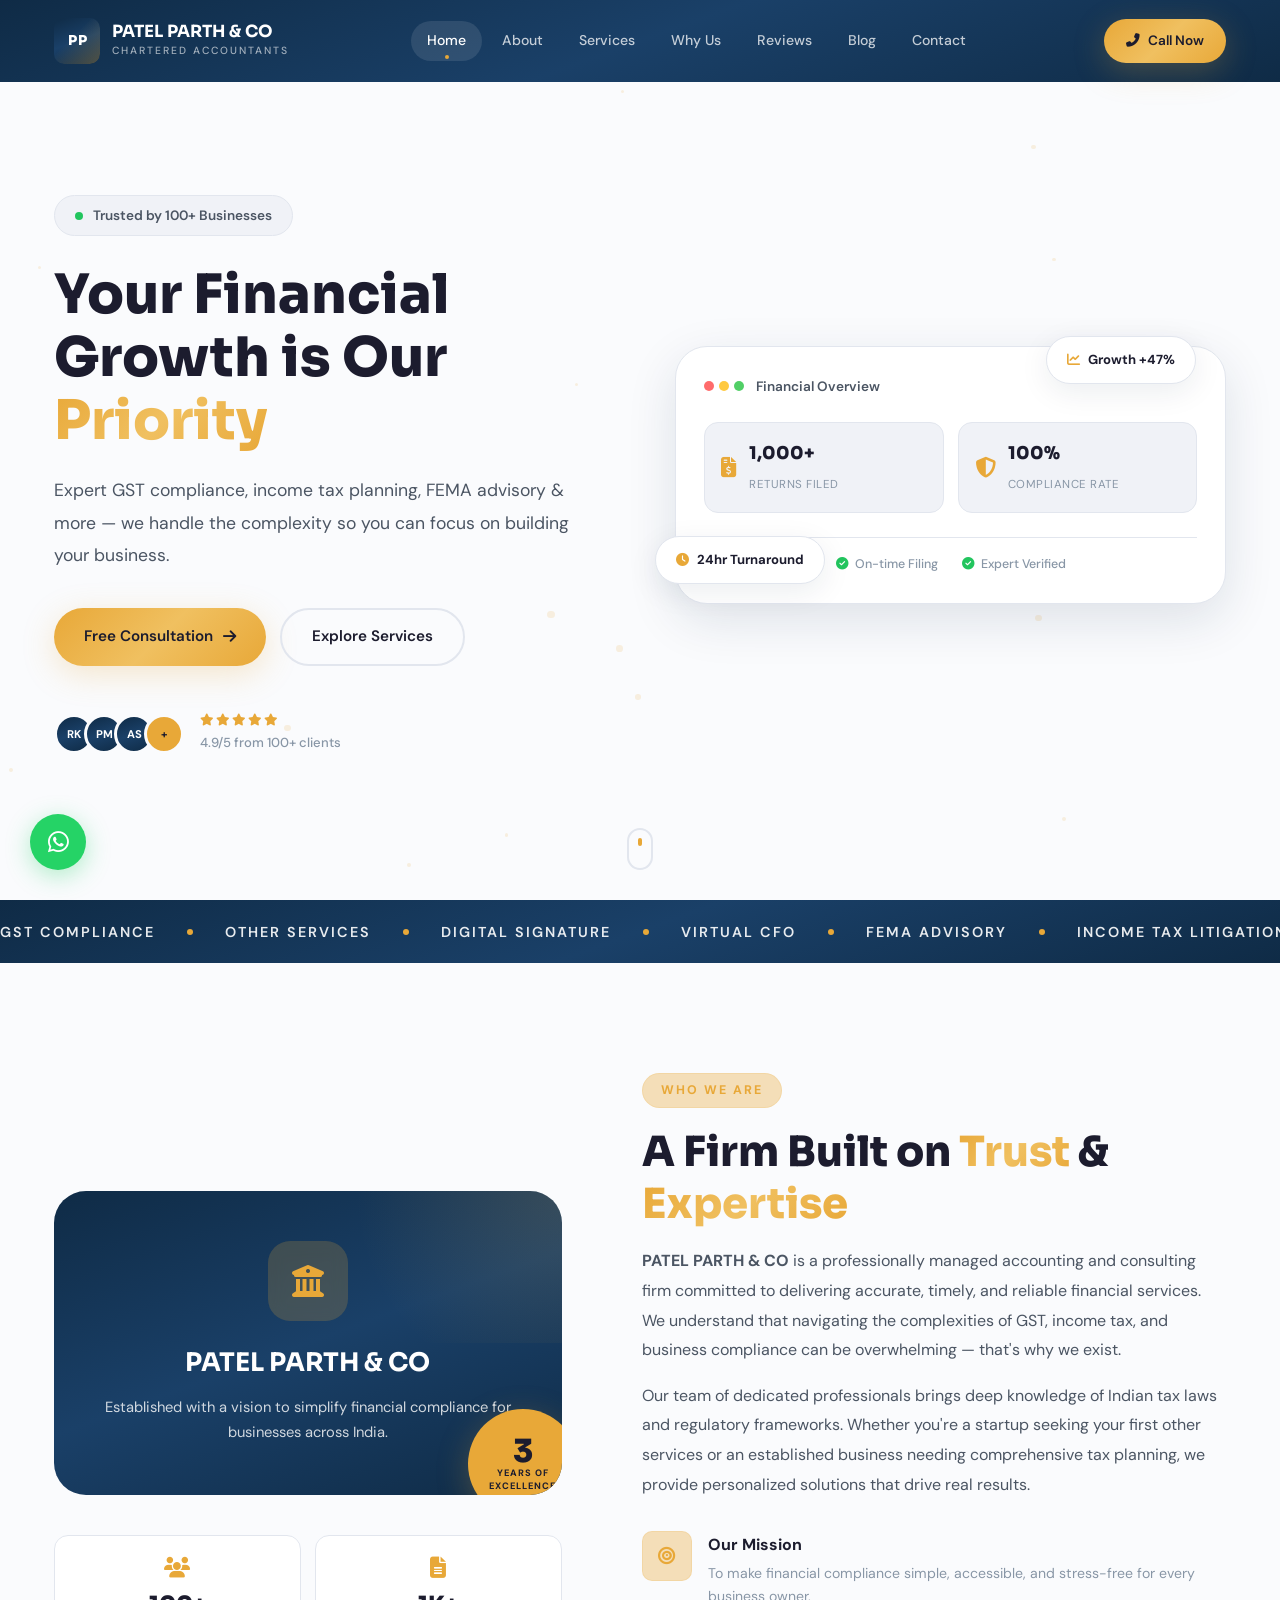
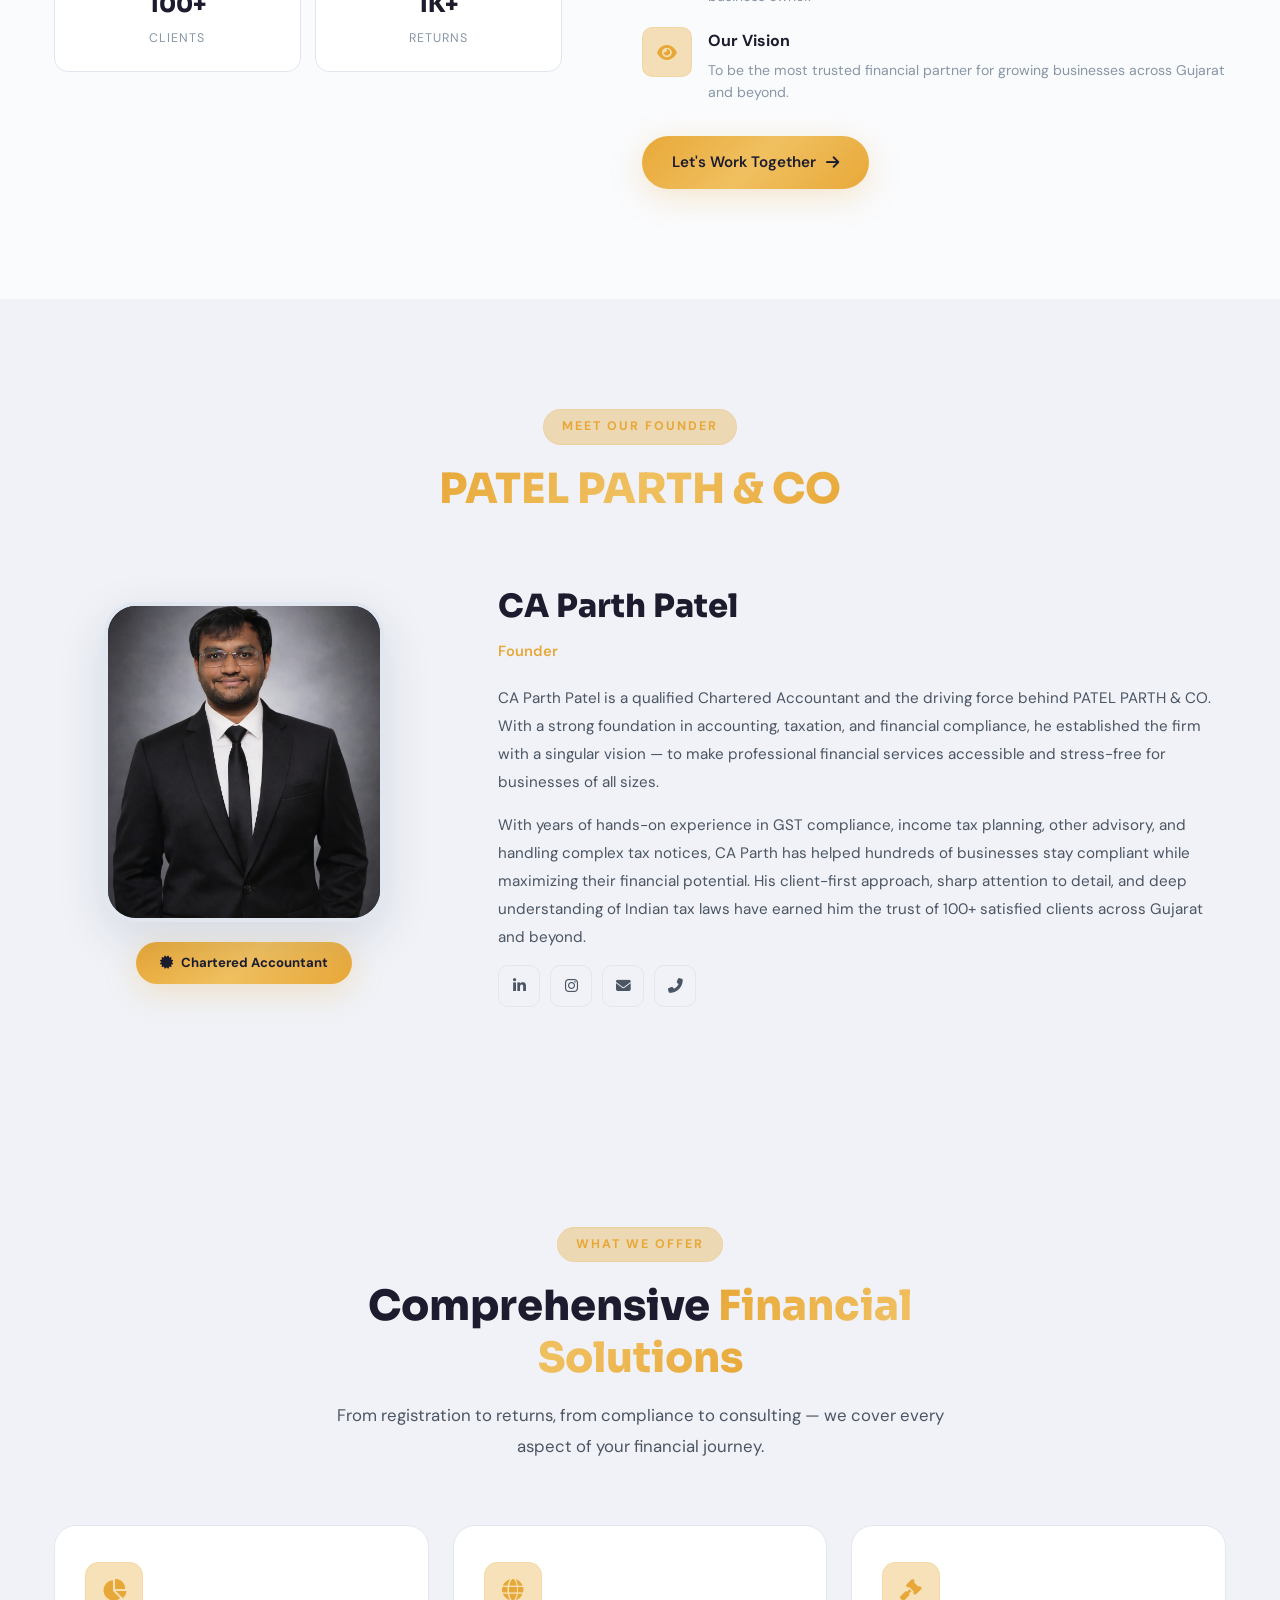
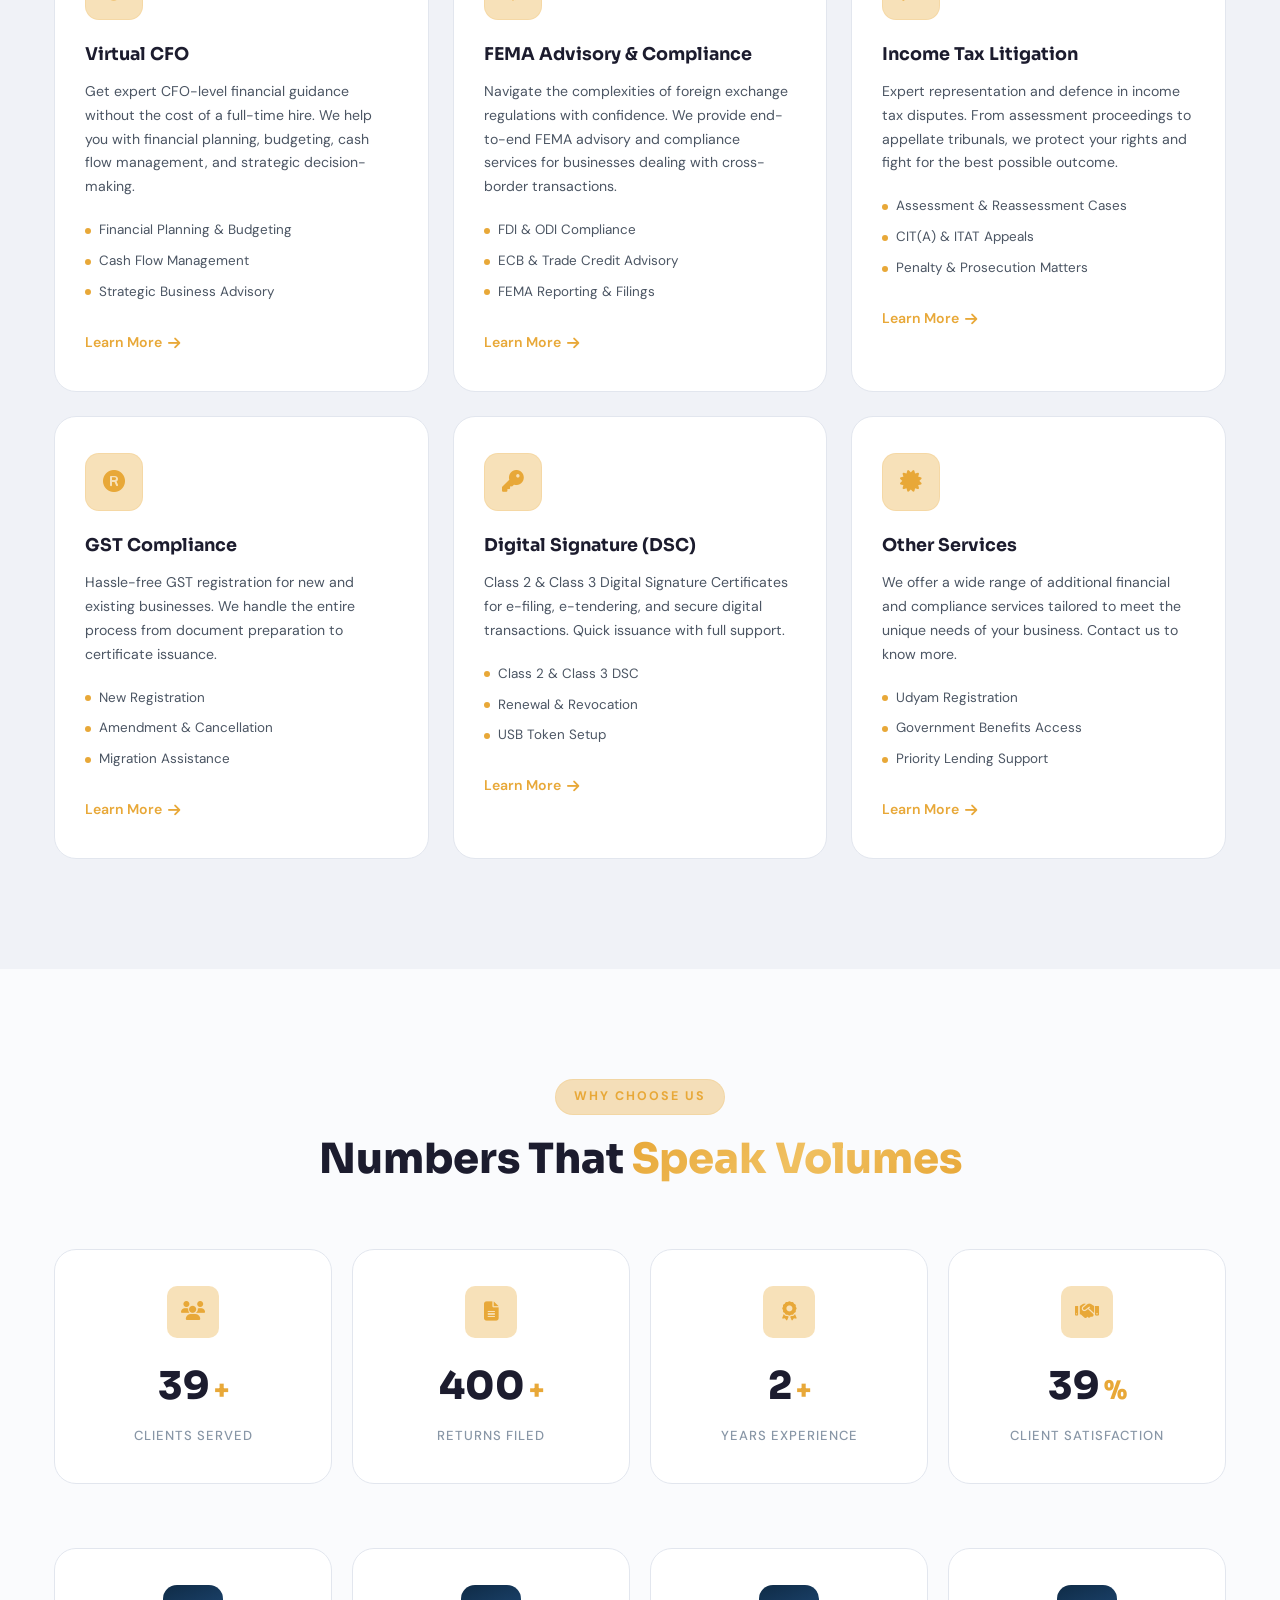
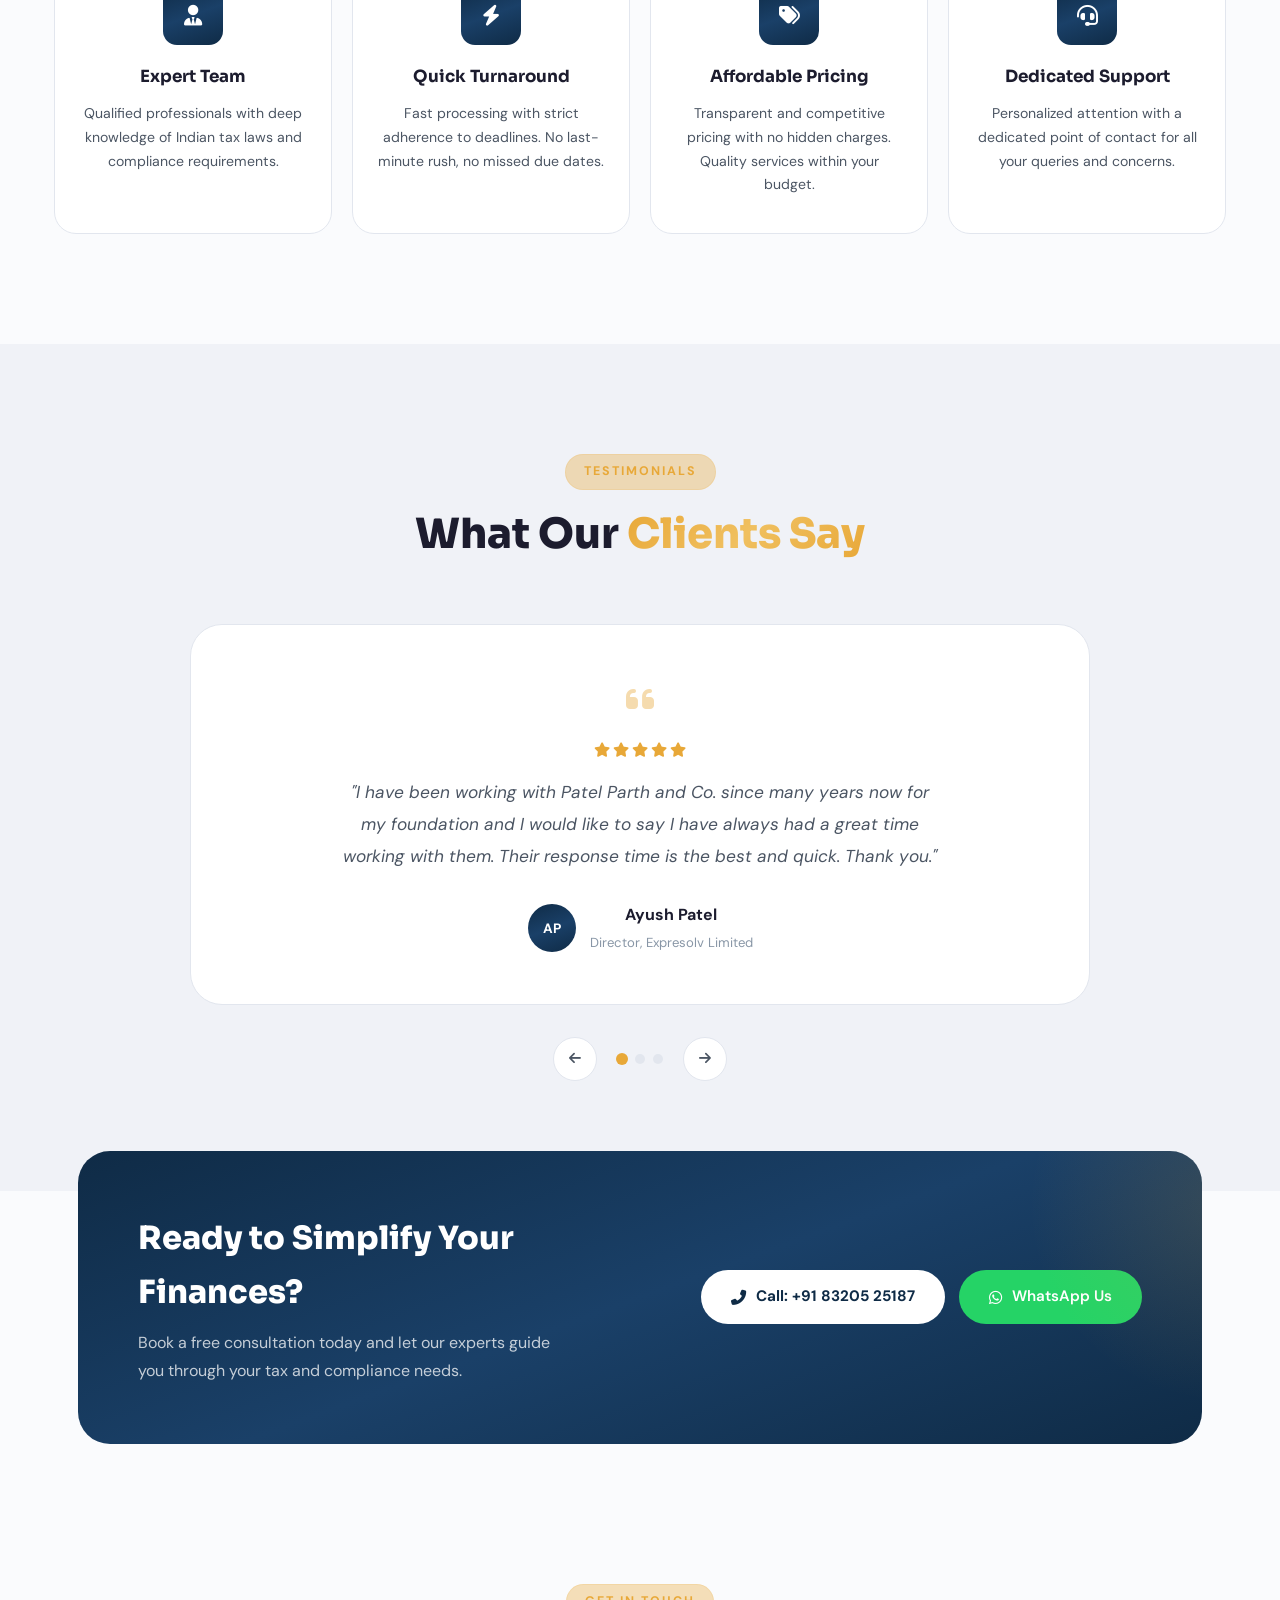
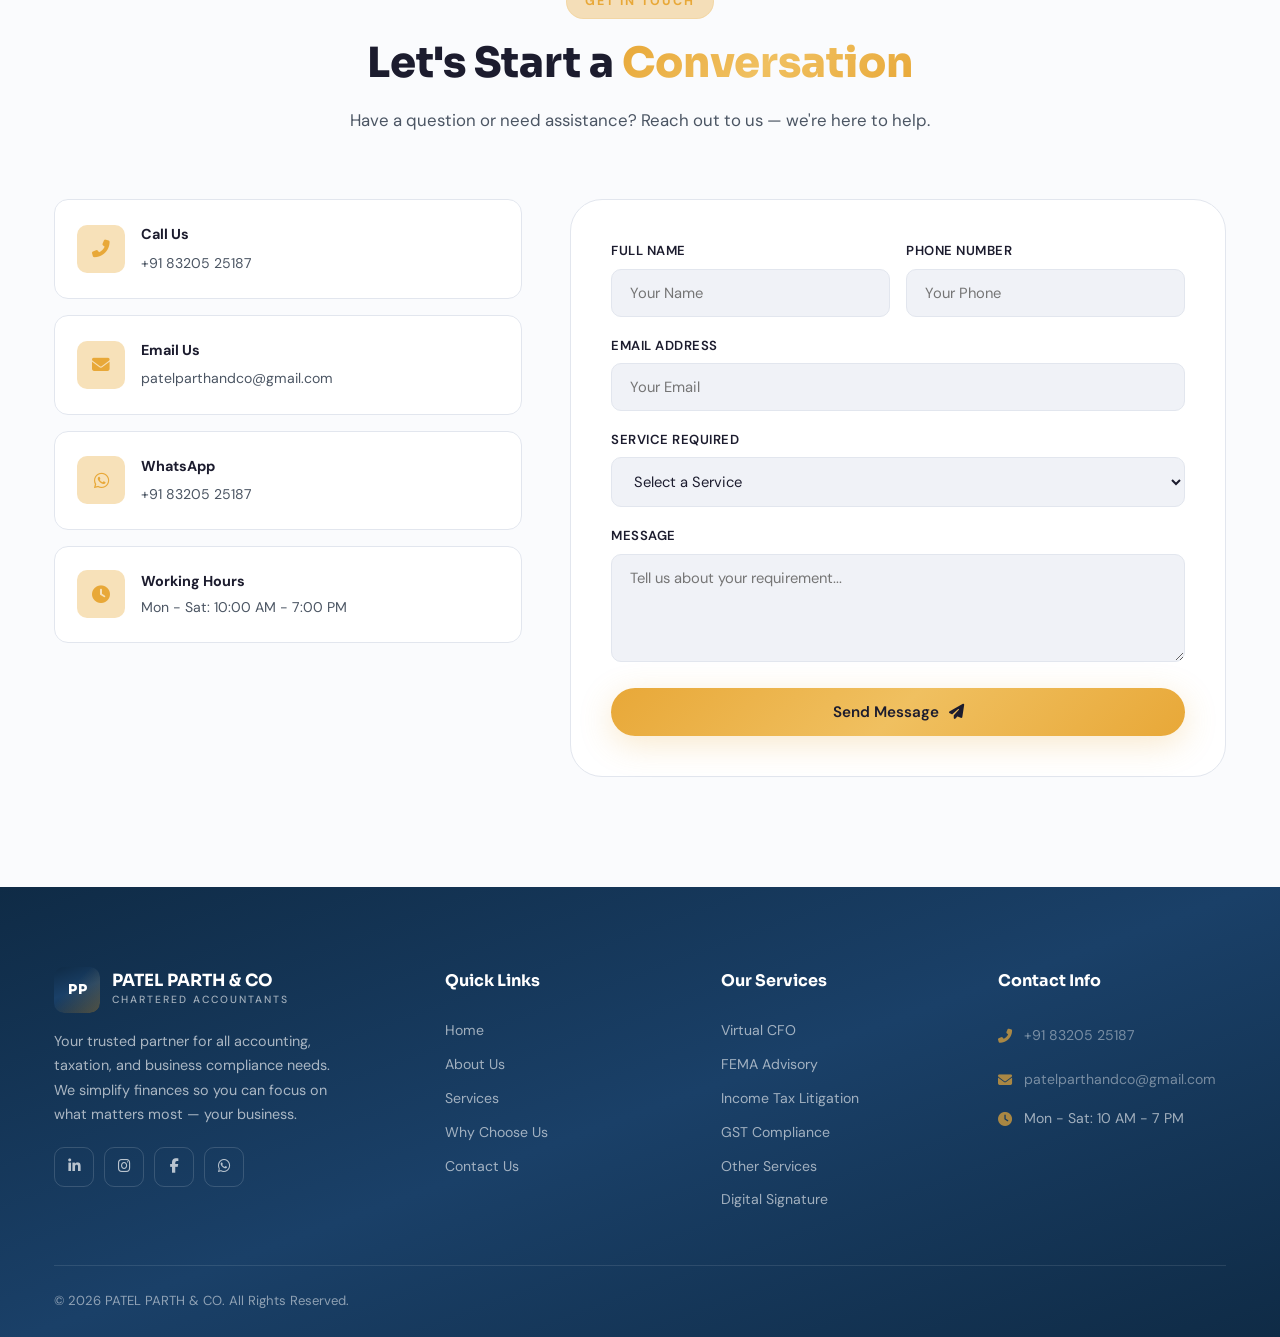
==== index.html @ e40cd335 "Swap service card order: DSC second, Other Services last Co-Authored-By: Claude Opus 4.6 <noreply@an" ====
<!DOCTYPE html>
<html lang="en">
<head>
    <meta charset="UTF-8">
    <meta name="viewport" content="width=device-width, initial-scale=1.0">
    <title>PATEL PARTH & CO | Chartered Accountants & Business Consultants</title>
    <meta name="description" content="PATEL PARTH & CO offers expert GST, Income Tax, MSME, and DSC services. Trusted accounting and consulting firm dedicated to your financial growth.">
    <link rel="preconnect" href="https://fonts.googleapis.com">
    <link rel="preconnect" href="https://fonts.gstatic.com" crossorigin>
    <link href="https://fonts.googleapis.com/css2?family=DM+Sans:wght@300;400;500;600;700&family=Sora:wght@600;700;800&display=swap" rel="stylesheet">
    <link rel="stylesheet" href="https://cdnjs.cloudflare.com/ajax/libs/font-awesome/6.5.1/css/all.min.css">
    <link rel="stylesheet" href="style.css">
</head>
<body>

    <!-- Preloader -->
    <div id="preloader">
        <div class="loader-ring">
            <div class="loader-inner"></div>
            <span class="loader-text">PP&Co</span>
        </div>
    </div>

    <!-- Cursor Glow (desktop only) -->
    <div class="cursor-glow" id="cursorGlow"></div>

    <!-- Navigation -->
    <header id="navbar">
        <div class="container nav-container">
            <a href="#" class="logo">
                <div class="logo-mark">
                    <span>P</span>
                    <span>P</span>
                </div>
                <div class="logo-text">
                    <span class="logo-name">PATEL PARTH & CO</span>
                    <span class="logo-sub">Chartered Accountants</span>
                </div>
            </a>
            <nav class="nav-menu" id="navMenu">
                <a href="#home" class="nav-link active">Home</a>
                <a href="#about" class="nav-link">About</a>
                <a href="#services" class="nav-link">Services</a>
                <a href="#why-us" class="nav-link">Why Us</a>
                <a href="#testimonials" class="nav-link">Reviews</a>
                <a href="blog.html" class="nav-link">Blog</a>
                <a href="#contact" class="nav-link">Contact</a>
            </nav>
            <div class="nav-actions">
                <a href="tel:+918320525187" class="nav-cta">
                    <i class="fas fa-phone-alt"></i>
                    <span>Call Now</span>
                </a>
                <button class="hamburger" id="hamburger" aria-label="Toggle menu">
                    <span></span><span></span><span></span>
                </button>
            </div>
        </div>
    </header>

    <!-- Hero Section -->
    <section id="home" class="hero">
        <div class="hero-particles" id="heroParticles"></div>
        <div class="container hero-grid">
            <div class="hero-left">
                <div class="hero-pill" data-animate="fade-up">
                    <span class="pill-dot"></span>
                    Trusted by 100+ Businesses
                </div>
                <h1 data-animate="fade-up" data-delay="100">
                    Your Financial Growth is Our <span class="gradient-text">Priority</span>
                </h1>
                <p class="hero-sub" data-animate="fade-up" data-delay="200">
                    Expert GST compliance, income tax planning, FEMA advisory & more — we handle the complexity so you can focus on building your business.
                </p>
                <div class="hero-btns" data-animate="fade-up" data-delay="300">
                    <a href="#contact" class="btn btn-glow">
                        Free Consultation
                        <i class="fas fa-arrow-right"></i>
                    </a>
                    <a href="#services" class="btn btn-ghost">
                        Explore Services
                    </a>
                </div>
                <div class="hero-trust" data-animate="fade-up" data-delay="400">
                    <div class="trust-avatars">
                        <div class="trust-avatar">RK</div>
                        <div class="trust-avatar">PM</div>
                        <div class="trust-avatar">AS</div>
                        <div class="trust-avatar">+</div>
                    </div>
                    <div class="trust-text">
                        <div class="trust-stars">
                            <i class="fas fa-star"></i><i class="fas fa-star"></i><i class="fas fa-star"></i><i class="fas fa-star"></i><i class="fas fa-star"></i>
                        </div>
                        <span>4.9/5 from 100+ clients</span>
                    </div>
                </div>
            </div>
            <div class="hero-right" data-animate="fade-left" data-delay="200">
                <div class="hero-dashboard">
                    <div class="dash-header">
                        <div class="dash-dots"><span></span><span></span><span></span></div>
                        <span>Financial Overview</span>
                    </div>
                    <div class="dash-stats">
                        <div class="dash-stat">
                            <i class="fas fa-file-invoice-dollar"></i>
                            <div>
                                <span class="dash-stat-num">1,000+</span>
                                <span class="dash-stat-label">Returns Filed</span>
                            </div>
                        </div>
                        <div class="dash-stat">
                            <i class="fas fa-shield-halved"></i>
                            <div>
                                <span class="dash-stat-num">100%</span>
                                <span class="dash-stat-label">Compliance Rate</span>
                            </div>
                        </div>
                    </div>
                    <div class="dash-footer">
                        <span><i class="fas fa-check-circle"></i> On-time Filing</span>
                        <span><i class="fas fa-check-circle"></i> Expert Verified</span>
                    </div>
                </div>
                <!-- Floating badges -->
                <div class="hero-float float-1">
                    <i class="fas fa-chart-line"></i> Growth +47%
                </div>
                <div class="hero-float float-2">
                    <i class="fas fa-clock"></i> 24hr Turnaround
                </div>
            </div>
        </div>
        <div class="scroll-indicator">
            <div class="scroll-mouse">
                <div class="scroll-dot"></div>
            </div>
        </div>
    </section>

    <!-- Marquee Section -->
    <div class="marquee-section">
        <div class="marquee-track">
            <div class="marquee-content">
                <span>GST Compliance</span>
                <span class="marquee-dot"></span>
                <span>Other Services</span>
                <span class="marquee-dot"></span>
                <span>Digital Signature</span>
                <span class="marquee-dot"></span>
                <span>Virtual CFO</span>
                <span class="marquee-dot"></span>
                <span>FEMA Advisory</span>
                <span class="marquee-dot"></span>
                <span>Income Tax Litigation</span>
                <span class="marquee-dot"></span>
                <span>GST Compliance</span>
                <span class="marquee-dot"></span>
                <span>Other Services</span>
                <span class="marquee-dot"></span>
                <span>Digital Signature</span>
                <span class="marquee-dot"></span>
                <span>Virtual CFO</span>
                <span class="marquee-dot"></span>
                <span>FEMA Advisory</span>
                <span class="marquee-dot"></span>
                <span>Income Tax Litigation</span>
                <span class="marquee-dot"></span>
            </div>
        </div>
    </div>

    <!-- About Section -->
    <section id="about" class="about section">
        <div class="container">
            <div class="about-layout">
                <div class="about-left" data-animate="fade-right">
                    <div class="about-image-block">
                        <div class="about-icon-box">
                            <i class="fas fa-building-columns"></i>
                        </div>
                        <h3>PATEL PARTH & CO</h3>
                        <p>Established with a vision to simplify financial compliance for businesses across India.</p>
                        <div class="about-year-badge">
                            <span class="year-num" data-count="5">0</span>
                            <span class="year-label">Years of<br>Excellence</span>
                        </div>
                    </div>
                    <div class="about-mini-cards">
                        <div class="mini-card">
                            <i class="fas fa-users"></i>
                            <strong>100+</strong>
                            <span>Clients</span>
                        </div>
                        <div class="mini-card">
                            <i class="fas fa-file-alt"></i>
                            <strong>1K+</strong>
                            <span>Returns</span>
                        </div>
                    </div>
                </div>
                <div class="about-right" data-animate="fade-left">
                    <div class="tag-label">Who We Are</div>
                    <h2 class="sec-heading">A Firm Built on <span class="gradient-text">Trust</span> & <span class="gradient-text">Expertise</span></h2>
                    <p class="about-text">
                        <strong>PATEL PARTH & CO</strong> is a professionally managed accounting and consulting firm committed to delivering accurate, timely, and reliable financial services. We understand that navigating the complexities of GST, income tax, and business compliance can be overwhelming — that's why we exist.
                    </p>
                    <p class="about-text">
                        Our team of dedicated professionals brings deep knowledge of Indian tax laws and regulatory frameworks. Whether you're a startup seeking your first other services or an established business needing comprehensive tax planning, we provide personalized solutions that drive real results.
                    </p>
                    <div class="about-values">
                        <div class="value-item">
                            <div class="value-icon"><i class="fas fa-bullseye"></i></div>
                            <div>
                                <strong>Our Mission</strong>
                                <p>To make financial compliance simple, accessible, and stress-free for every business owner.</p>
                            </div>
                        </div>
                        <div class="value-item">
                            <div class="value-icon"><i class="fas fa-eye"></i></div>
                            <div>
                                <strong>Our Vision</strong>
                                <p>To be the most trusted financial partner for growing businesses across Gujarat and beyond.</p>
                            </div>
                        </div>
                    </div>
                    <a href="#contact" class="btn btn-glow">
                        Let's Work Together <i class="fas fa-arrow-right"></i>
                    </a>
                </div>
            </div>
        </div>
    </section>

    <!-- Founder Section -->
    <section id="founder" class="founder section">
        <div class="container">
            <div class="section-intro" data-animate="fade-up">
                <div class="tag-label">Meet Our Founder</div>
                <h2 class="sec-heading"><span class="gradient-text">PATEL PARTH & CO</span></h2>
            </div>
            <div class="founder-layout">
                <div class="founder-photo-wrap" data-animate="fade-right">
                    <div class="founder-photo">
                        <img src="founder.jpg" alt="CA Parth Patel">
                    </div>
                    <div class="founder-badge">
                        <i class="fas fa-certificate"></i> Chartered Accountant
                    </div>
                </div>
                <div class="founder-info" data-animate="fade-left">
                    <h3>CA Parth Patel</h3>
                    <span class="founder-role">Founder</span>
                    <p>CA Parth Patel is a qualified Chartered Accountant and the driving force behind PATEL PARTH & CO. With a strong foundation in accounting, taxation, and financial compliance, he established the firm with a singular vision — to make professional financial services accessible and stress-free for businesses of all sizes.</p>
                    <p>With years of hands-on experience in GST compliance, income tax planning, other advisory, and handling complex tax notices, CA Parth has helped hundreds of businesses stay compliant while maximizing their financial potential. His client-first approach, sharp attention to detail, and deep understanding of Indian tax laws have earned him the trust of 100+ satisfied clients across Gujarat and beyond.</p>
                    <div class="founder-socials">
                        <a href="https://www.linkedin.com/in/parth-patel-716681166" target="_blank" aria-label="LinkedIn"><i class="fab fa-linkedin-in"></i></a>
                        <a href="#" aria-label="Instagram"><i class="fab fa-instagram"></i></a>
                        <a href="mailto:patelparthandco@gmail.com" aria-label="Email"><i class="fas fa-envelope"></i></a>
                        <a href="tel:+918320525187" aria-label="Phone"><i class="fas fa-phone-alt"></i></a>
                    </div>
                </div>
            </div>
        </div>
    </section>

    <!-- Services Section -->
    <section id="services" class="services section">
        <div class="container">
            <div class="section-intro" data-animate="fade-up">
                <div class="tag-label">What We Offer</div>
                <h2 class="sec-heading">Comprehensive <span class="gradient-text">Financial Solutions</span></h2>
                <p class="section-sub">From registration to returns, from compliance to consulting — we cover every aspect of your financial journey.</p>
            </div>
            <div class="services-grid">
                <div class="service-card" data-animate="fade-up" data-delay="0">
                    <div class="service-icon-wrap">
                        <i class="fas fa-chart-pie"></i>
                    </div>
                    <h3>Virtual CFO</h3>
                    <p>Get expert CFO-level financial guidance without the cost of a full-time hire. We help you with financial planning, budgeting, cash flow management, and strategic decision-making.</p>
                    <ul class="service-list">
                        <li>Financial Planning & Budgeting</li>
                        <li>Cash Flow Management</li>
                        <li>Strategic Business Advisory</li>
                    </ul>
                    <a href="virtual-cfo.html" class="service-cta">Learn More <i class="fas fa-arrow-right"></i></a>
                </div>
                <div class="service-card" data-animate="fade-up" data-delay="100">
                    <div class="service-icon-wrap">
                        <i class="fas fa-globe"></i>
                    </div>
                    <h3>FEMA Advisory & Compliance</h3>
                    <p>Navigate the complexities of foreign exchange regulations with confidence. We provide end-to-end FEMA advisory and compliance services for businesses dealing with cross-border transactions.</p>
                    <ul class="service-list">
                        <li>FDI & ODI Compliance</li>
                        <li>ECB & Trade Credit Advisory</li>
                        <li>FEMA Reporting & Filings</li>
                    </ul>
                    <a href="fema-advisory.html" class="service-cta">Learn More <i class="fas fa-arrow-right"></i></a>
                </div>
                <div class="service-card" data-animate="fade-up" data-delay="200">
                    <div class="service-icon-wrap">
                        <i class="fas fa-gavel"></i>
                    </div>
                    <h3>Income Tax Litigation</h3>
                    <p>Expert representation and defence in income tax disputes. From assessment proceedings to appellate tribunals, we protect your rights and fight for the best possible outcome.</p>
                    <ul class="service-list">
                        <li>Assessment & Reassessment Cases</li>
                        <li>CIT(A) & ITAT Appeals</li>
                        <li>Penalty & Prosecution Matters</li>
                    </ul>
                    <a href="income-tax-litigation.html" class="service-cta">Learn More <i class="fas fa-arrow-right"></i></a>
                </div>
                <div class="service-card" data-animate="fade-up" data-delay="0">
                    <div class="service-icon-wrap">
                        <i class="fas fa-registered"></i>
                    </div>
                    <h3>GST Compliance</h3>
                    <p>Hassle-free GST registration for new and existing businesses. We handle the entire process from document preparation to certificate issuance.</p>
                    <ul class="service-list">
                        <li>New Registration</li>
                        <li>Amendment & Cancellation</li>
                        <li>Migration Assistance</li>
                    </ul>
                    <a href="gst-registration.html" class="service-cta">Learn More <i class="fas fa-arrow-right"></i></a>
                </div>
                <div class="service-card" data-animate="fade-up" data-delay="100">
                    <div class="service-icon-wrap">
                        <i class="fas fa-key"></i>
                    </div>
                    <h3>Digital Signature (DSC)</h3>
                    <p>Class 2 & Class 3 Digital Signature Certificates for e-filing, e-tendering, and secure digital transactions. Quick issuance with full support.</p>
                    <ul class="service-list">
                        <li>Class 2 & Class 3 DSC</li>
                        <li>Renewal & Revocation</li>
                        <li>USB Token Setup</li>
                    </ul>
                    <a href="digital-signature.html" class="service-cta">Learn More <i class="fas fa-arrow-right"></i></a>
                </div>
                <div class="service-card" data-animate="fade-up" data-delay="200">
                    <div class="service-icon-wrap">
                        <i class="fas fa-certificate"></i>
                    </div>
                    <h3>Other Services</h3>
                    <p>We offer a wide range of additional financial and compliance services tailored to meet the unique needs of your business. Contact us to know more.</p>
                    <ul class="service-list">
                        <li>Udyam Registration</li>
                        <li>Government Benefits Access</li>
                        <li>Priority Lending Support</li>
                    </ul>
                    <a href="msme-certificate.html" class="service-cta">Learn More <i class="fas fa-arrow-right"></i></a>
                </div>
            </div>
        </div>
    </section>

    <!-- Stats / Why Us -->
    <section id="why-us" class="why-us section">
        <div class="container">
            <div class="section-intro" data-animate="fade-up">
                <div class="tag-label">Why Choose Us</div>
                <h2 class="sec-heading">Numbers That <span class="gradient-text">Speak Volumes</span></h2>
            </div>
            <div class="stats-row" data-animate="fade-up">
                <div class="stat-card">
                    <div class="stat-icon"><i class="fas fa-users"></i></div>
                    <div class="stat-num" data-count="100">0</div>
                    <div class="stat-suffix">+</div>
                    <div class="stat-label">Clients Served</div>
                </div>
                <div class="stat-card">
                    <div class="stat-icon"><i class="fas fa-file-alt"></i></div>
                    <div class="stat-num" data-count="1000">0</div>
                    <div class="stat-suffix">+</div>
                    <div class="stat-label">Returns Filed</div>
                </div>
                <div class="stat-card">
                    <div class="stat-icon"><i class="fas fa-award"></i></div>
                    <div class="stat-num" data-count="5">0</div>
                    <div class="stat-suffix">+</div>
                    <div class="stat-label">Years Experience</div>
                </div>
                <div class="stat-card">
                    <div class="stat-icon"><i class="fas fa-handshake"></i></div>
                    <div class="stat-num" data-count="99">0</div>
                    <div class="stat-suffix">%</div>
                    <div class="stat-label">Client Satisfaction</div>
                </div>
            </div>
            <div class="features-row">
                <div class="feature-card" data-animate="fade-up" data-delay="0">
                    <div class="feature-icon-wrap"><i class="fas fa-user-tie"></i></div>
                    <h3>Expert Team</h3>
                    <p>Qualified professionals with deep knowledge of Indian tax laws and compliance requirements.</p>
                </div>
                <div class="feature-card" data-animate="fade-up" data-delay="100">
                    <div class="feature-icon-wrap"><i class="fas fa-bolt"></i></div>
                    <h3>Quick Turnaround</h3>
                    <p>Fast processing with strict adherence to deadlines. No last-minute rush, no missed due dates.</p>
                </div>
                <div class="feature-card" data-animate="fade-up" data-delay="200">
                    <div class="feature-icon-wrap"><i class="fas fa-tags"></i></div>
                    <h3>Affordable Pricing</h3>
                    <p>Transparent and competitive pricing with no hidden charges. Quality services within your budget.</p>
                </div>
                <div class="feature-card" data-animate="fade-up" data-delay="300">
                    <div class="feature-icon-wrap"><i class="fas fa-headset"></i></div>
                    <h3>Dedicated Support</h3>
                    <p>Personalized attention with a dedicated point of contact for all your queries and concerns.</p>
                </div>
            </div>
        </div>
    </section>

    <!-- Testimonials -->
    <section id="testimonials" class="testimonials section">
        <div class="container">
            <div class="section-intro" data-animate="fade-up">
                <div class="tag-label">Testimonials</div>
                <h2 class="sec-heading">What Our <span class="gradient-text">Clients Say</span></h2>
            </div>
            <div class="testimonial-slider" data-animate="fade-up">
                <div class="testimonial-track" id="testimonialTrack">
                    <div class="testimonial-card">
                        <div class="testi-quote"><i class="fas fa-quote-left"></i></div>
                        <div class="testi-stars">
                            <i class="fas fa-star"></i><i class="fas fa-star"></i><i class="fas fa-star"></i><i class="fas fa-star"></i><i class="fas fa-star"></i>
                        </div>
                        <p>"I have been working with Patel Parth and Co. since many years now for my foundation and I would like to say I have always had a great time working with them. Their response time is the best and quick. Thank you."</p>
                        <div class="testi-author">
                            <div class="testi-avatar">AP</div>
                            <div>
                                <strong>Ayush Patel</strong>
                                <span>Director, Expresolv Limited</span>
                            </div>
                        </div>
                    </div>
                    <div class="testimonial-card">
                        <div class="testi-quote"><i class="fas fa-quote-left"></i></div>
                        <div class="testi-stars">
                            <i class="fas fa-star"></i><i class="fas fa-star"></i><i class="fas fa-star"></i><i class="fas fa-star"></i><i class="fas fa-star"></i>
                        </div>
                        <p>"CA Parth handled our income tax filing and GST compliance seamlessly. His attention to detail and deep knowledge saved us from a major penalty. Truly a reliable CA firm for any business."</p>
                        <div class="testi-author">
                            <div class="testi-avatar">RS</div>
                            <div>
                                <strong>Rahul Shah</strong>
                                <span>Managing Director, Shah Enterprises</span>
                            </div>
                        </div>
                    </div>
                    <div class="testimonial-card">
                        <div class="testi-quote"><i class="fas fa-quote-left"></i></div>
                        <div class="testi-stars">
                            <i class="fas fa-star"></i><i class="fas fa-star"></i><i class="fas fa-star"></i><i class="fas fa-star"></i><i class="fas fa-star"></i>
                        </div>
                        <p>"We approached PATEL PARTH & CO for FEMA compliance and RBI reporting. Their expertise in cross-border transactions is exceptional. Professional, prompt, and highly knowledgeable team."</p>
                        <div class="testi-author">
                            <div class="testi-avatar">NM</div>
                            <div>
                                <strong>Neha Modi</strong>
                                <span>CFO, TechVenture Solutions</span>
                            </div>
                        </div>
                    </div>
                </div>
                <div class="slider-controls">
                    <button class="slider-btn" id="prevBtn" aria-label="Previous"><i class="fas fa-arrow-left"></i></button>
                    <div class="slider-dots" id="sliderDots"></div>
                    <button class="slider-btn" id="nextBtn" aria-label="Next"><i class="fas fa-arrow-right"></i></button>
                </div>
            </div>
        </div>
    </section>

    <!-- CTA Banner -->
    <section class="cta-banner">
        <div class="container">
            <div class="cta-box" data-animate="fade-up">
                <div class="cta-content">
                    <h2>Ready to Simplify Your Finances?</h2>
                    <p>Book a free consultation today and let our experts guide you through your tax and compliance needs.</p>
                </div>
                <div class="cta-buttons">
                    <a href="tel:+918320525187" class="btn btn-white">
                        <i class="fas fa-phone-alt"></i> Call: +91 83205 25187
                    </a>
                    <a href="https://wa.me/918320525187" target="_blank" class="btn btn-wa">
                        <i class="fab fa-whatsapp"></i> WhatsApp Us
                    </a>
                </div>
            </div>
        </div>
    </section>

    <!-- Contact Section -->
    <section id="contact" class="contact section">
        <div class="container">
            <div class="section-intro" data-animate="fade-up">
                <div class="tag-label">Get In Touch</div>
                <h2 class="sec-heading">Let's Start a <span class="gradient-text">Conversation</span></h2>
                <p class="section-sub">Have a question or need assistance? Reach out to us — we're here to help.</p>
            </div>
            <div class="contact-layout">
                <div class="contact-info" data-animate="fade-right">
                    <div class="info-card">
                        <div class="info-icon"><i class="fas fa-phone-alt"></i></div>
                        <div>
                            <h4>Call Us</h4>
                            <a href="tel:+918320525187">+91 83205 25187</a>
                        </div>
                    </div>
                    <div class="info-card">
                        <div class="info-icon"><i class="fas fa-envelope"></i></div>
                        <div>
                            <h4>Email Us</h4>
                            <a href="mailto:patelparthandco@gmail.com">patelparthandco@gmail.com</a>
                        </div>
                    </div>
                    <div class="info-card">
                        <div class="info-icon"><i class="fab fa-whatsapp"></i></div>
                        <div>
                            <h4>WhatsApp</h4>
                            <a href="https://wa.me/918320525187" target="_blank">+91 83205 25187</a>
                        </div>
                    </div>
                    <div class="info-card">
                        <div class="info-icon"><i class="fas fa-clock"></i></div>
                        <div>
                            <h4>Working Hours</h4>
                            <p>Mon - Sat: 10:00 AM - 7:00 PM</p>
                        </div>
                    </div>
                </div>
                <form class="contact-form" data-animate="fade-left" id="contactForm">
                    <!-- Anti-spam honeypot (hidden from users) -->
                    <input type="checkbox" name="botcheck" class="hidden" style="display:none;">
                    <div class="form-row">
                        <div class="form-field">
                            <label for="name">Full Name</label>
                            <input type="text" id="name" name="name" placeholder="Your Name" required>
                        </div>
                        <div class="form-field">
                            <label for="phone">Phone Number</label>
                            <input type="tel" id="phone" name="phone" placeholder="Your Phone" required>
                        </div>
                    </div>
                    <div class="form-field">
                        <label for="email">Email Address</label>
                        <input type="email" id="email" name="email" placeholder="Your Email">
                    </div>
                    <div class="form-field">
                        <label for="service">Service Required</label>
                        <select id="service" name="service" required>
                            <option value="" disabled selected>Select a Service</option>
                            <option value="gst-return">GST Return Filing</option>
                            <option value="gst-registration">GST Compliance</option>
                            <option value="msme">Other Services</option>
                            <option value="itr">Income Tax Return</option>
                            <option value="tax-notice">Income Tax / GST Notice</option>
                            <option value="dsc">Digital Signature (DSC)</option>
                            <option value="other">Other</option>
                        </select>
                    </div>
                    <div class="form-field">
                        <label for="message">Message</label>
                        <textarea id="message" name="message" rows="4" placeholder="Tell us about your requirement..."></textarea>
                    </div>
                    <button type="submit" class="btn btn-glow btn-full">
                        Send Message <i class="fas fa-paper-plane"></i>
                    </button>
                </form>
            </div>
        </div>
    </section>

    <!-- Footer -->
    <footer class="footer">
        <div class="container">
            <div class="footer-top">
                <div class="footer-brand">
                    <a href="#" class="logo">
                        <div class="logo-mark">
                            <span>P</span>
                            <span>P</span>
                        </div>
                        <div class="logo-text">
                            <span class="logo-name">PATEL PARTH & CO</span>
                            <span class="logo-sub">Chartered Accountants</span>
                        </div>
                    </a>
                    <p>Your trusted partner for all accounting, taxation, and business compliance needs. We simplify finances so you can focus on what matters most — your business.</p>
                    <div class="footer-socials">
                        <a href="https://www.linkedin.com/in/parth-patel-716681166" target="_blank" aria-label="LinkedIn"><i class="fab fa-linkedin-in"></i></a>
                        <a href="#" aria-label="Instagram"><i class="fab fa-instagram"></i></a>
                        <a href="#" aria-label="Facebook"><i class="fab fa-facebook-f"></i></a>
                        <a href="https://wa.me/918320525187" aria-label="WhatsApp"><i class="fab fa-whatsapp"></i></a>
                    </div>
                </div>
                <div class="footer-col">
                    <h4>Quick Links</h4>
                    <a href="#home">Home</a>
                    <a href="#about">About Us</a>
                    <a href="#services">Services</a>
                    <a href="#why-us">Why Choose Us</a>
                    <a href="#contact">Contact Us</a>
                </div>
                <div class="footer-col">
                    <h4>Our Services</h4>
                    <a href="virtual-cfo.html">Virtual CFO</a>
                    <a href="fema-advisory.html">FEMA Advisory</a>
                    <a href="income-tax-litigation.html">Income Tax Litigation</a>
                    <a href="gst-registration.html">GST Compliance</a>
                    <a href="msme-certificate.html">Other Services</a>
                    <a href="digital-signature.html">Digital Signature</a>
                </div>
                <div class="footer-col">
                    <h4>Contact Info</h4>
                    <div class="footer-contact-row">
                        <i class="fas fa-phone-alt"></i>
                        <a href="tel:+918320525187">+91 83205 25187</a>
                    </div>
                    <div class="footer-contact-row">
                        <i class="fas fa-envelope"></i>
                        <a href="mailto:patelparthandco@gmail.com">patelparthandco@gmail.com</a>
                    </div>
                    <div class="footer-contact-row">
                        <i class="fas fa-clock"></i>
                        <span>Mon - Sat: 10 AM - 7 PM</span>
                    </div>
                </div>
            </div>
            <div class="footer-bottom">
                <p>&copy; 2026 PATEL PARTH & CO. All Rights Reserved.</p>
            </div>
        </div>
    </footer>

    <!-- Back to Top -->
    <a href="#home" class="back-to-top" id="backToTop" aria-label="Back to top">
        <i class="fas fa-arrow-up"></i>
    </a>

    <!-- WhatsApp Float -->
    <a href="https://wa.me/918320525187" class="whatsapp-float" target="_blank" aria-label="Chat on WhatsApp">
        <i class="fab fa-whatsapp"></i>
        <span class="wa-tooltip">Chat with us</span>
    </a>

    <script src="script.js"></script>
</body>
</html>
---- style.css ----
/* ===========================
   PATEL PARTH & CO - UNIQUE DESIGN
   Modern Financial Consultancy
   =========================== */

/* --- CSS Variables --- */
:root {
    --primary: #0F2B46;
    --primary-mid: #1A4068;
    --primary-light: #25567F;
    --accent: #E8A838;
    --accent-light: #F0C060;
    --accent-glow: rgba(232, 168, 56, 0.35);
    --gradient: linear-gradient(135deg, #E8A838, #F0C060, #E8A838);
    --gradient-hero: linear-gradient(160deg, #0F2B46 0%, #1A4068 50%, #0F2B46 100%);

    --bg: #FAFBFD;
    --bg-alt: #F0F2F7;
    --bg-card: #FFFFFF;
    --bg-dark: #0F2B46;

    --text: #1C1C2E;
    --text-mid: #4B5563;
    --text-light: #8896A6;
    --text-on-dark: #FFFFFF;
    --text-on-accent: #1C1C2E;

    --border: #E2E6EE;
    --shadow-xs: 0 1px 3px rgba(15, 43, 70, 0.04);
    --shadow-sm: 0 2px 10px rgba(15, 43, 70, 0.06);
    --shadow-md: 0 8px 30px rgba(15, 43, 70, 0.08);
    --shadow-lg: 0 16px 50px rgba(15, 43, 70, 0.12);
    --shadow-glow: 0 8px 32px rgba(232, 168, 56, 0.25);

    --radius-sm: 10px;
    --radius-md: 14px;
    --radius-lg: 22px;
    --radius-xl: 32px;
    --radius-full: 100px;

    --ease: cubic-bezier(0.4, 0, 0.2, 1);
    --ease-bounce: cubic-bezier(0.34, 1.56, 0.64, 1);
    --transition: 0.3s var(--ease);
    --font: 'DM Sans', sans-serif;
    --font-heading: 'Sora', sans-serif;
}

/* --- Reset --- */
*, *::before, *::after {
    margin: 0;
    padding: 0;
    box-sizing: border-box;
}

html {
    scroll-behavior: smooth;
    scroll-padding-top: 80px;
}

body {
    font-family: var(--font);
    background: var(--bg);
    color: var(--text);
    line-height: 1.7;
    overflow-x: hidden;
    transition: background 0.4s var(--ease), color 0.4s var(--ease);
}

a { text-decoration: none; color: inherit; transition: color var(--transition); }
img { max-width: 100%; display: block; }
ul { list-style: none; }

.container {
    max-width: 1220px;
    margin: 0 auto;
    padding: 0 24px;
}

.section {
    padding: 110px 0;
}

/* --- Gradient Text --- */
.gradient-text {
    background: var(--gradient);
    -webkit-background-clip: text;
    -webkit-text-fill-color: transparent;
    background-clip: text;
}

/* --- Preloader --- */
#preloader {
    position: fixed;
    inset: 0;
    background: var(--bg);
    display: flex;
    align-items: center;
    justify-content: center;
    z-index: 9999;
    transition: opacity 0.6s, visibility 0.6s;
}

#preloader.hidden {
    opacity: 0;
    visibility: hidden;
}

.loader-ring {
    width: 90px;
    height: 90px;
    border-radius: 50%;
    border: 3px solid var(--border);
    border-top-color: var(--accent);
    animation: spin 1s linear infinite;
    display: flex;
    align-items: center;
    justify-content: center;
    position: relative;
}

.loader-inner {
    position: absolute;
    inset: 6px;
    border-radius: 50%;
    border: 3px solid transparent;
    border-bottom-color: var(--primary);
    animation: spin 1.5s linear infinite reverse;
}

.loader-text {
    font-family: var(--font-heading);
    font-size: 0.7rem;
    font-weight: 700;
    color: var(--accent);
    letter-spacing: 1px;
    z-index: 1;
}

@keyframes spin {
    to { transform: rotate(360deg); }
}

/* --- Cursor Glow --- */
.cursor-glow {
    width: 300px;
    height: 300px;
    border-radius: 50%;
    background: radial-gradient(circle, var(--accent-glow) 0%, transparent 70%);
    position: fixed;
    pointer-events: none;
    z-index: 0;
    transform: translate(-50%, -50%);
    transition: opacity 0.3s;
    opacity: 0;
}

.cursor-glow.active {
    opacity: 1;
}

@media (max-width: 768px) {
    .cursor-glow { display: none; }
}

/* --- Navigation --- */
#navbar {
    position: fixed;
    top: 0;
    left: 0;
    right: 0;
    z-index: 1000;
    background: var(--gradient-hero);
    transition: all var(--transition);
    padding: 18px 0;
}

#navbar.scrolled {
    background: var(--gradient-hero);
    backdrop-filter: blur(20px);
    -webkit-backdrop-filter: blur(20px);
    box-shadow: 0 4px 20px rgba(0, 0, 0, 0.3);
    padding: 12px 0;
}

.nav-container {
    display: flex;
    align-items: center;
    justify-content: space-between;
}

/* Logo */
.logo {
    display: flex;
    align-items: center;
    gap: 12px;
}

.logo-mark {
    width: 46px;
    height: 46px;
    background: var(--gradient-hero);
    border-radius: var(--radius-sm);
    display: flex;
    align-items: center;
    justify-content: center;
    gap: 1px;
    position: relative;
    overflow: hidden;
}

.logo-mark::after {
    content: '';
    position: absolute;
    inset: 0;
    background: linear-gradient(135deg, transparent 40%, rgba(232, 168, 56, 0.3));
    border-radius: inherit;
}

.logo-mark span {
    font-family: var(--font-heading);
    font-weight: 800;
    font-size: 0.85rem;
    color: #fff;
    z-index: 1;
}

.logo-text {
    display: flex;
    flex-direction: column;
}

.logo-name {
    font-family: var(--font-heading);
    font-weight: 700;
    font-size: 1.05rem;
    line-height: 1.2;
    color: #FFFFFF;
}

.logo-sub {
    font-size: 0.65rem;
    color: rgba(255, 255, 255, 0.6);
    text-transform: uppercase;
    letter-spacing: 2px;
    font-weight: 500;
}

/* Nav Menu */
.nav-menu {
    display: flex;
    gap: 4px;
}

.nav-link {
    padding: 8px 16px;
    border-radius: var(--radius-full);
    font-size: 0.88rem;
    font-weight: 500;
    color: rgba(255, 255, 255, 0.75);
    transition: all var(--transition);
    position: relative;
}

.nav-link:hover,
.nav-link.active {
    color: #FFFFFF;
    background: rgba(255, 255, 255, 0.1);
}

.nav-link.active::after {
    content: '';
    position: absolute;
    bottom: 2px;
    left: 50%;
    transform: translateX(-50%);
    width: 4px;
    height: 4px;
    border-radius: 50%;
    background: var(--accent);
}

/* Nav Actions */
.nav-actions {
    display: flex;
    align-items: center;
    gap: 10px;
}

.nav-cta {
    display: flex;
    align-items: center;
    gap: 8px;
    padding: 10px 22px;
    background: var(--gradient);
    color: var(--text-on-accent);
    border-radius: var(--radius-full);
    font-weight: 600;
    font-size: 0.85rem;
    transition: all var(--transition);
    box-shadow: var(--shadow-glow);
}

.nav-cta:hover {
    transform: translateY(-2px);
    box-shadow: 0 12px 40px rgba(232, 168, 56, 0.35);
}

.hamburger {
    display: none;
    flex-direction: column;
    gap: 5px;
    background: none;
    border: none;
    cursor: pointer;
    padding: 4px;
}

.hamburger span {
    width: 24px;
    height: 2.5px;
    background: #FFFFFF;
    border-radius: 2px;
    transition: all var(--transition);
}

.hamburger.active span:nth-child(1) { transform: rotate(45deg) translate(5px, 5px); }
.hamburger.active span:nth-child(2) { opacity: 0; }
.hamburger.active span:nth-child(3) { transform: rotate(-45deg) translate(5px, -5px); }

/* --- Buttons --- */
.btn {
    display: inline-flex;
    align-items: center;
    gap: 10px;
    padding: 14px 30px;
    border-radius: var(--radius-full);
    font-weight: 600;
    font-size: 0.95rem;
    cursor: pointer;
    border: none;
    transition: all var(--transition);
    white-space: nowrap;
    font-family: var(--font);
}

.btn-glow {
    background: var(--gradient);
    color: var(--text-on-accent);
    box-shadow: var(--shadow-glow);
}

.btn-glow:hover {
    transform: translateY(-3px);
    box-shadow: 0 14px 44px rgba(232, 168, 56, 0.4);
}

.btn-ghost {
    background: transparent;
    color: var(--text);
    border: 2px solid var(--border);
}

.btn-ghost:hover {
    border-color: var(--accent);
    color: var(--accent);
    transform: translateY(-3px);
}

.btn-white {
    background: #FFFFFF;
    color: var(--primary);
    font-weight: 700;
}

.btn-white:hover {
    transform: translateY(-3px);
    box-shadow: var(--shadow-lg);
}

.btn-wa {
    background: #25D366;
    color: #fff;
}

.btn-wa:hover {
    background: #20BD5A;
    transform: translateY(-3px);
}

.btn-full {
    width: 100%;
    justify-content: center;
}

/* --- Tag Label --- */
.tag-label {
    display: inline-flex;
    align-items: center;
    gap: 8px;
    padding: 6px 18px;
    background: var(--accent-glow);
    color: var(--accent);
    border-radius: var(--radius-full);
    font-size: 0.78rem;
    font-weight: 700;
    text-transform: uppercase;
    letter-spacing: 2px;
    margin-bottom: 18px;
    border: 1px solid rgba(232, 168, 56, 0.15);
}

/* --- Section Intro --- */
.section-intro {
    text-align: center;
    max-width: 660px;
    margin: 0 auto 64px;
}

.sec-heading {
    font-family: var(--font-heading);
    font-size: 2.6rem;
    font-weight: 800;
    line-height: 1.25;
    margin-bottom: 16px;
    color: var(--text);
}

.section-sub {
    font-size: 1.05rem;
    color: var(--text-mid);
    line-height: 1.8;
}

/* ============================
   HERO SECTION
   ============================ */
.hero {
    min-height: 100vh;
    display: flex;
    align-items: center;
    position: relative;
    overflow: hidden;
    padding: 130px 0 80px;
    background: var(--bg);
}

.hero-particles {
    position: absolute;
    inset: 0;
    pointer-events: none;
    overflow: hidden;
}

.hero-particles .particle {
    position: absolute;
    width: 6px;
    height: 6px;
    border-radius: 50%;
    background: var(--accent);
    opacity: 0.15;
    animation: particleFloat 8s ease-in-out infinite;
}

@keyframes particleFloat {
    0%, 100% { transform: translateY(0) scale(1); opacity: 0.15; }
    50% { transform: translateY(-40px) scale(1.5); opacity: 0.3; }
}

.hero-grid {
    display: grid;
    grid-template-columns: 1fr 1fr;
    gap: 70px;
    align-items: center;
}

/* Hero Left */
.hero-pill {
    display: inline-flex;
    align-items: center;
    gap: 10px;
    padding: 8px 20px;
    background: var(--bg-alt);
    border: 1px solid var(--border);
    border-radius: var(--radius-full);
    font-size: 0.85rem;
    font-weight: 600;
    color: var(--text-mid);
    margin-bottom: 28px;
}

.pill-dot {
    width: 8px;
    height: 8px;
    border-radius: 50%;
    background: #22C55E;
    animation: pulse-dot 2s ease-in-out infinite;
}

@keyframes pulse-dot {
    0%, 100% { box-shadow: 0 0 0 0 rgba(34, 197, 94, 0.4); }
    50% { box-shadow: 0 0 0 8px rgba(34, 197, 94, 0); }
}

.hero h1 {
    font-family: var(--font-heading);
    font-size: 3.4rem;
    font-weight: 800;
    line-height: 1.15;
    margin-bottom: 22px;
    color: var(--text);
}

.hero-sub {
    font-size: 1.1rem;
    color: var(--text-mid);
    margin-bottom: 36px;
    line-height: 1.85;
    max-width: 520px;
}

.hero-btns {
    display: flex;
    gap: 14px;
    margin-bottom: 48px;
    flex-wrap: wrap;
}

/* Trust Row */
.hero-trust {
    display: flex;
    align-items: center;
    gap: 16px;
}

.trust-avatars {
    display: flex;
}

.trust-avatar {
    width: 40px;
    height: 40px;
    border-radius: 50%;
    background: var(--gradient-hero);
    color: #fff;
    font-size: 0.7rem;
    font-weight: 700;
    display: flex;
    align-items: center;
    justify-content: center;
    border: 3px solid var(--bg);
    margin-left: -10px;
}

.trust-avatar:first-child { margin-left: 0; }

.trust-avatar:last-child {
    background: var(--accent);
    color: var(--text-on-accent);
}

.trust-stars {
    display: flex;
    gap: 2px;
    color: var(--accent);
    font-size: 0.75rem;
    margin-bottom: 2px;
}

.trust-text span {
    font-size: 0.82rem;
    color: var(--text-light);
    font-weight: 500;
}

/* Hero Dashboard */
.hero-right {
    position: relative;
}

.hero-dashboard {
    background: var(--bg-card);
    border: 1px solid var(--border);
    border-radius: var(--radius-xl);
    padding: 28px;
    box-shadow: var(--shadow-lg);
    position: relative;
    z-index: 2;
}

.dash-header {
    display: flex;
    align-items: center;
    gap: 12px;
    margin-bottom: 24px;
    font-size: 0.85rem;
    font-weight: 600;
    color: var(--text-mid);
}

.dash-dots {
    display: flex;
    gap: 5px;
}

.dash-dots span {
    width: 10px;
    height: 10px;
    border-radius: 50%;
}

.dash-dots span:nth-child(1) { background: #FF6B6B; }
.dash-dots span:nth-child(2) { background: #FFC940; }
.dash-dots span:nth-child(3) { background: #51CF66; }

.dash-stats {
    display: grid;
    grid-template-columns: 1fr 1fr;
    gap: 14px;
    margin-bottom: 24px;
}

.dash-stat {
    display: flex;
    align-items: center;
    gap: 12px;
    padding: 16px;
    background: var(--bg-alt);
    border-radius: var(--radius-md);
    border: 1px solid var(--border);
}

.dash-stat i {
    font-size: 1.3rem;
    color: var(--accent);
}

.dash-stat-num {
    display: block;
    font-weight: 800;
    font-size: 1.1rem;
    font-family: var(--font-heading);
    color: var(--text);
}

.dash-stat-label {
    font-size: 0.72rem;
    color: var(--text-light);
    text-transform: uppercase;
    letter-spacing: 0.5px;
}

.dash-chart {
    display: flex;
    align-items: flex-end;
    gap: 10px;
    height: 130px;
    padding: 0 8px;
    margin-bottom: 20px;
}

.chart-bar {
    flex: 1;
    height: var(--h);
    background: linear-gradient(to top, var(--primary), var(--accent));
    border-radius: 6px 6px 0 0;
    position: relative;
    animation: barGrow 1.5s var(--ease-bounce) forwards;
    transform-origin: bottom;
    transform: scaleY(0);
}

.chart-bar::after {
    content: attr(data-label);
    position: absolute;
    bottom: -20px;
    left: 50%;
    transform: translateX(-50%);
    font-size: 0.6rem;
    color: var(--text-light);
    font-weight: 500;
}

@keyframes barGrow {
    to { transform: scaleY(1); }
}

.chart-bar:nth-child(1) { animation-delay: 0.1s; }
.chart-bar:nth-child(2) { animation-delay: 0.2s; }
.chart-bar:nth-child(3) { animation-delay: 0.3s; }
.chart-bar:nth-child(4) { animation-delay: 0.4s; }
.chart-bar:nth-child(5) { animation-delay: 0.5s; }
.chart-bar:nth-child(6) { animation-delay: 0.6s; }
.chart-bar:nth-child(7) { animation-delay: 0.7s; }

.dash-footer {
    display: flex;
    justify-content: center;
    gap: 24px;
    padding-top: 16px;
    border-top: 1px solid var(--border);
    font-size: 0.78rem;
    color: var(--text-light);
    font-weight: 500;
}

.dash-footer i {
    color: #22C55E;
    margin-right: 4px;
}

/* Hero Floating Badges */
.hero-float {
    position: absolute;
    display: flex;
    align-items: center;
    gap: 8px;
    padding: 12px 20px;
    background: var(--bg-card);
    border: 1px solid var(--border);
    border-radius: var(--radius-full);
    font-size: 0.82rem;
    font-weight: 700;
    color: var(--text);
    box-shadow: var(--shadow-md);
    z-index: 3;
    animation: badgeFloat 5s ease-in-out infinite;
}

.hero-float i {
    color: var(--accent);
}

.float-1 {
    top: -10px;
    right: 30px;
    animation-delay: 0s;
}

.float-2 {
    bottom: 20px;
    left: -20px;
    animation-delay: 2.5s;
}

@keyframes badgeFloat {
    0%, 100% { transform: translateY(0); }
    50% { transform: translateY(-10px); }
}

/* Scroll Indicator */
.scroll-indicator {
    position: absolute;
    bottom: 30px;
    left: 50%;
    transform: translateX(-50%);
}

.scroll-mouse {
    width: 26px;
    height: 42px;
    border: 2px solid var(--border);
    border-radius: 14px;
    display: flex;
    justify-content: center;
    padding-top: 8px;
}

.scroll-dot {
    width: 4px;
    height: 8px;
    background: var(--accent);
    border-radius: 4px;
    animation: scrollDown 2s ease-in-out infinite;
}

@keyframes scrollDown {
    0% { transform: translateY(0); opacity: 1; }
    100% { transform: translateY(14px); opacity: 0; }
}

/* ============================
   MARQUEE
   ============================ */
.marquee-section {
    background: var(--gradient-hero);
    padding: 18px 0;
    overflow: hidden;
}

.marquee-track {
    overflow: hidden;
    white-space: nowrap;
}

.marquee-content {
    display: inline-flex;
    align-items: center;
    gap: 32px;
    animation: marquee 30s linear infinite;
    color: rgba(255, 255, 255, 0.9);
    font-weight: 600;
    font-size: 0.9rem;
    text-transform: uppercase;
    letter-spacing: 2px;
}

.marquee-dot {
    width: 6px;
    height: 6px;
    border-radius: 50%;
    background: var(--accent);
    flex-shrink: 0;
}

@keyframes marquee {
    0% { transform: translateX(0); }
    100% { transform: translateX(-50%); }
}

/* ============================
   ABOUT SECTION
   ============================ */
.about {
    background: var(--bg);
}

.about-layout {
    display: grid;
    grid-template-columns: 1fr 1.15fr;
    gap: 80px;
    align-items: center;
}

.about-image-block {
    background: var(--gradient-hero);
    border-radius: var(--radius-xl);
    padding: 50px 36px;
    text-align: center;
    color: #fff;
    position: relative;
    overflow: hidden;
}

.about-image-block::before {
    content: '';
    position: absolute;
    top: -50%;
    right: -50%;
    width: 100%;
    height: 100%;
    background: radial-gradient(circle, rgba(232, 168, 56, 0.15) 0%, transparent 70%);
    pointer-events: none;
}

.about-icon-box {
    width: 80px;
    height: 80px;
    background: rgba(232, 168, 56, 0.2);
    border-radius: var(--radius-lg);
    display: flex;
    align-items: center;
    justify-content: center;
    font-size: 2rem;
    color: var(--accent);
    margin: 0 auto 20px;
    backdrop-filter: blur(8px);
}

.about-image-block h3 {
    font-family: var(--font-heading);
    font-size: 1.6rem;
    margin-bottom: 10px;
}

.about-image-block > p {
    font-size: 0.92rem;
    opacity: 0.8;
    line-height: 1.7;
}

.about-year-badge {
    position: absolute;
    bottom: -24px;
    right: -16px;
    width: 110px;
    height: 110px;
    background: var(--accent);
    color: var(--text-on-accent);
    border-radius: 50%;
    display: flex;
    flex-direction: column;
    align-items: center;
    justify-content: center;
    box-shadow: var(--shadow-glow);
    z-index: 2;
}

.year-num {
    font-family: var(--font-heading);
    font-size: 2rem;
    font-weight: 800;
    line-height: 1;
}

.year-label {
    font-size: 0.58rem;
    font-weight: 700;
    text-transform: uppercase;
    letter-spacing: 1px;
    text-align: center;
    line-height: 1.3;
}

.about-mini-cards {
    display: grid;
    grid-template-columns: 1fr 1fr;
    gap: 14px;
    margin-top: 40px;
}

.mini-card {
    background: var(--bg-card);
    border: 1px solid var(--border);
    border-radius: var(--radius-md);
    padding: 20px;
    text-align: center;
    transition: all var(--transition);
}

.mini-card:hover {
    transform: translateY(-4px);
    box-shadow: var(--shadow-md);
}

.mini-card i {
    font-size: 1.3rem;
    color: var(--accent);
    margin-bottom: 8px;
}

.mini-card strong {
    display: block;
    font-family: var(--font-heading);
    font-size: 1.4rem;
    font-weight: 800;
}

.mini-card span {
    font-size: 0.78rem;
    color: var(--text-light);
    text-transform: uppercase;
    letter-spacing: 1px;
}

/* About Right */
.about-right .sec-heading {
    text-align: left;
}

.about-text {
    color: var(--text-mid);
    margin-bottom: 16px;
    line-height: 1.85;
}

.about-values {
    display: flex;
    flex-direction: column;
    gap: 20px;
    margin: 32px 0;
}

.value-item {
    display: flex;
    gap: 16px;
    align-items: flex-start;
}

.value-icon {
    width: 50px;
    height: 50px;
    min-width: 50px;
    display: flex;
    align-items: center;
    justify-content: center;
    background: var(--accent-glow);
    color: var(--accent);
    border-radius: var(--radius-sm);
    font-size: 1.1rem;
    border: 1px solid rgba(232, 168, 56, 0.15);
}

.value-item strong {
    display: block;
    margin-bottom: 4px;
    font-size: 1rem;
    color: var(--text);
}

.value-item p {
    font-size: 0.88rem;
    color: var(--text-light);
    line-height: 1.6;
}

/* ============================
   FOUNDER SECTION
   ============================ */
.founder {
    background: var(--bg-alt);
}

.founder-layout {
    display: grid;
    grid-template-columns: 380px 1fr;
    gap: 64px;
    align-items: center;
}

.founder-photo-wrap {
    position: relative;
    text-align: center;
}

.founder-photo {
    width: 280px;
    height: 320px;
    margin: 0 auto;
    border-radius: var(--radius-xl);
    overflow: hidden;
    background: var(--gradient-hero);
    display: flex;
    align-items: center;
    justify-content: center;
    position: relative;
    border: 4px solid var(--border);
    box-shadow: var(--shadow-lg);
}

.founder-photo img {
    width: 100%;
    height: 100%;
    object-fit: cover;
}

.founder-initials {
    font-family: var(--font-heading);
    font-size: 5rem;
    font-weight: 800;
    color: rgba(255, 255, 255, 0.15);
    letter-spacing: 4px;
    user-select: none;
}

.founder-badge {
    display: inline-flex;
    align-items: center;
    gap: 8px;
    margin-top: 20px;
    padding: 10px 24px;
    background: var(--gradient);
    color: var(--text-on-accent);
    border-radius: var(--radius-full);
    font-size: 0.82rem;
    font-weight: 700;
    box-shadow: var(--shadow-glow);
}

.founder-info h3 {
    font-family: var(--font-heading);
    font-size: 2rem;
    font-weight: 800;
    color: var(--text);
    margin-bottom: 4px;
}

.founder-role {
    display: inline-block;
    font-size: 0.92rem;
    color: var(--accent);
    font-weight: 600;
    margin-bottom: 20px;
}

.founder-info > p {
    color: var(--text-mid);
    font-size: 0.95rem;
    line-height: 1.85;
    margin-bottom: 14px;
}

.founder-highlights {
    display: grid;
    grid-template-columns: 1fr 1fr;
    gap: 12px;
    margin: 28px 0;
}

.founder-highlight {
    display: flex;
    align-items: center;
    gap: 10px;
    padding: 12px 16px;
    background: var(--bg-card);
    border: 1px solid var(--border);
    border-radius: var(--radius-sm);
    font-size: 0.85rem;
    font-weight: 500;
    color: var(--text);
    transition: all var(--transition);
}

.founder-highlight:hover {
    border-color: rgba(232, 168, 56, 0.3);
    box-shadow: var(--shadow-sm);
}

.founder-highlight i {
    color: var(--accent);
    font-size: 1rem;
    width: 20px;
    text-align: center;
}

.founder-socials {
    display: flex;
    gap: 10px;
}

.founder-socials a {
    width: 42px;
    height: 42px;
    border: 1px solid var(--border);
    border-radius: var(--radius-sm);
    display: flex;
    align-items: center;
    justify-content: center;
    color: var(--text-mid);
    font-size: 0.92rem;
    transition: all var(--transition);
}

.founder-socials a:hover {
    background: var(--accent);
    color: var(--text-on-accent);
    border-color: var(--accent);
    transform: translateY(-3px);
    box-shadow: var(--shadow-glow);
}

@media (max-width: 1024px) {
    .founder-layout {
        grid-template-columns: 1fr;
        gap: 40px;
        text-align: center;
    }
    .founder-info { text-align: left; }
    .founder-highlights { grid-template-columns: 1fr; }
}

@media (max-width: 480px) {
    .founder-photo {
        width: 220px;
        height: 260px;
    }
    .founder-info h3 { font-size: 1.6rem; }
    .founder-highlights { grid-template-columns: 1fr; }
    .founder-socials { justify-content: flex-start; }
}

/* ============================
   SERVICES
   ============================ */
.services {
    background: var(--bg-alt);
}

.services-grid {
    display: grid;
    grid-template-columns: repeat(3, 1fr);
    gap: 24px;
}

.service-card {
    background: var(--bg-card);
    border: 1px solid var(--border);
    border-radius: var(--radius-lg);
    padding: 36px 30px;
    transition: all 0.4s var(--ease);
    position: relative;
    overflow: hidden;
}

.service-card::before {
    content: '';
    position: absolute;
    top: 0;
    left: 0;
    right: 0;
    height: 3px;
    background: var(--gradient);
    transform: scaleX(0);
    transform-origin: left;
    transition: transform 0.4s var(--ease);
}

.service-card:hover {
    transform: translateY(-8px);
    box-shadow: var(--shadow-lg);
    border-color: rgba(232, 168, 56, 0.2);
}

.service-card:hover::before {
    transform: scaleX(1);
}

.service-number {
    position: absolute;
    top: 20px;
    right: 24px;
    font-family: var(--font-heading);
    font-size: 2.5rem;
    font-weight: 800;
    color: var(--border);
    line-height: 1;
}

.service-icon-wrap {
    width: 58px;
    height: 58px;
    background: var(--accent-glow);
    color: var(--accent);
    border-radius: var(--radius-md);
    display: flex;
    align-items: center;
    justify-content: center;
    font-size: 1.35rem;
    margin-bottom: 20px;
    transition: all var(--transition);
    border: 1px solid rgba(232, 168, 56, 0.15);
}

.service-card:hover .service-icon-wrap {
    background: var(--gradient);
    color: var(--text-on-accent);
    box-shadow: var(--shadow-glow);
    border-color: transparent;
}

.service-card h3 {
    font-family: var(--font-heading);
    font-size: 1.1rem;
    font-weight: 700;
    margin-bottom: 10px;
    color: var(--text);
}

.service-card > p {
    font-size: 0.88rem;
    color: var(--text-mid);
    line-height: 1.7;
    margin-bottom: 16px;
}

.service-list {
    margin-bottom: 20px;
}

.service-list li {
    padding: 4px 0;
    font-size: 0.84rem;
    color: var(--text-mid);
    display: flex;
    align-items: center;
    gap: 8px;
}

.service-list li::before {
    content: '';
    width: 6px;
    height: 6px;
    border-radius: 50%;
    background: var(--accent);
    flex-shrink: 0;
}

.service-cta {
    display: inline-flex;
    align-items: center;
    gap: 6px;
    font-size: 0.88rem;
    font-weight: 600;
    color: var(--accent);
    transition: all var(--transition);
}

.service-cta:hover {
    gap: 12px;
}

/* ============================
   WHY US / STATS
   ============================ */
.why-us {
    background: var(--bg);
}

.stats-row {
    display: grid;
    grid-template-columns: repeat(4, 1fr);
    gap: 20px;
    margin-bottom: 64px;
}

.stat-card {
    text-align: center;
    padding: 36px 20px;
    background: var(--bg-card);
    border: 1px solid var(--border);
    border-radius: var(--radius-lg);
    transition: all var(--transition);
    position: relative;
    overflow: hidden;
}

.stat-card::after {
    content: '';
    position: absolute;
    bottom: 0;
    left: 0;
    right: 0;
    height: 3px;
    background: var(--gradient);
    transform: scaleX(0);
    transition: transform 0.4s var(--ease);
}

.stat-card:hover {
    transform: translateY(-6px);
    box-shadow: var(--shadow-md);
}

.stat-card:hover::after {
    transform: scaleX(1);
}

.stat-icon {
    width: 52px;
    height: 52px;
    margin: 0 auto 16px;
    background: var(--accent-glow);
    color: var(--accent);
    border-radius: var(--radius-sm);
    display: flex;
    align-items: center;
    justify-content: center;
    font-size: 1.2rem;
}

.stat-num {
    font-family: var(--font-heading);
    font-size: 2.4rem;
    font-weight: 800;
    color: var(--text);
    display: inline;
}

.stat-suffix {
    font-family: var(--font-heading);
    font-size: 1.6rem;
    font-weight: 800;
    color: var(--accent);
    display: inline;
}

.stat-label {
    font-size: 0.82rem;
    color: var(--text-light);
    margin-top: 6px;
    text-transform: uppercase;
    letter-spacing: 1px;
    font-weight: 500;
}

/* Features Row */
.features-row {
    display: grid;
    grid-template-columns: repeat(4, 1fr);
    gap: 20px;
}

.feature-card {
    text-align: center;
    padding: 36px 24px;
    background: var(--bg-card);
    border: 1px solid var(--border);
    border-radius: var(--radius-lg);
    transition: all var(--transition);
}

.feature-card:hover {
    transform: translateY(-6px);
    box-shadow: var(--shadow-md);
    border-color: rgba(232, 168, 56, 0.2);
}

.feature-icon-wrap {
    width: 60px;
    height: 60px;
    margin: 0 auto 18px;
    background: var(--gradient-hero);
    color: #fff;
    border-radius: var(--radius-md);
    display: flex;
    align-items: center;
    justify-content: center;
    font-size: 1.3rem;
    transition: all var(--transition);
}

.feature-card:hover .feature-icon-wrap {
    transform: scale(1.1) rotate(-5deg);
    box-shadow: var(--shadow-glow);
}

.feature-card h3 {
    font-family: var(--font-heading);
    font-size: 1.05rem;
    font-weight: 700;
    margin-bottom: 10px;
    color: var(--text);
}

.feature-card p {
    font-size: 0.88rem;
    color: var(--text-mid);
    line-height: 1.7;
}

/* ============================
   TESTIMONIALS
   ============================ */
.testimonials {
    background: var(--bg-alt);
}

.testimonial-slider {
    max-width: 900px;
    margin: 0 auto;
    overflow: hidden;
}

.testimonial-track {
    display: flex;
    transition: transform 0.5s var(--ease);
}

.testimonial-card {
    min-width: 100%;
    padding: 48px 50px;
    background: var(--bg-card);
    border: 1px solid var(--border);
    border-radius: var(--radius-xl);
    text-align: center;
    position: relative;
}

.testi-quote {
    font-size: 2rem;
    color: var(--accent);
    margin-bottom: 16px;
    opacity: 0.4;
}

.testi-stars {
    display: flex;
    justify-content: center;
    gap: 3px;
    color: var(--accent);
    font-size: 0.9rem;
    margin-bottom: 20px;
}

.testimonial-card > p {
    font-size: 1.08rem;
    color: var(--text-mid);
    line-height: 1.85;
    max-width: 600px;
    margin: 0 auto 28px;
    font-style: italic;
}

.testi-author {
    display: flex;
    align-items: center;
    gap: 14px;
    justify-content: center;
}

.testi-avatar {
    width: 48px;
    height: 48px;
    border-radius: 50%;
    background: var(--gradient-hero);
    color: #fff;
    font-size: 0.85rem;
    font-weight: 700;
    display: flex;
    align-items: center;
    justify-content: center;
}

.testi-author strong {
    display: block;
    font-size: 1rem;
    color: var(--text);
}

.testi-author span {
    font-size: 0.82rem;
    color: var(--text-light);
}

.slider-controls {
    display: flex;
    align-items: center;
    justify-content: center;
    gap: 20px;
    margin-top: 32px;
}

.slider-btn {
    width: 44px;
    height: 44px;
    border: 1px solid var(--border);
    border-radius: 50%;
    background: var(--bg-card);
    color: var(--text-mid);
    cursor: pointer;
    display: flex;
    align-items: center;
    justify-content: center;
    font-size: 0.85rem;
    transition: all var(--transition);
}

.slider-btn:hover {
    background: var(--accent);
    color: var(--text-on-accent);
    border-color: var(--accent);
    box-shadow: var(--shadow-glow);
}

.slider-dots {
    display: flex;
    gap: 8px;
}

.slider-dots .dot {
    width: 10px;
    height: 10px;
    border-radius: 50%;
    background: var(--border);
    cursor: pointer;
    transition: all var(--transition);
}

.slider-dots .dot.active {
    background: var(--accent);
    transform: scale(1.2);
}

/* ============================
   CTA BANNER
   ============================ */
.cta-banner {
    padding: 0;
}

.cta-box {
    background: var(--gradient-hero);
    border-radius: var(--radius-xl);
    padding: 60px;
    display: flex;
    align-items: center;
    justify-content: space-between;
    gap: 40px;
    margin: -40px 24px 0;
    position: relative;
    z-index: 2;
    overflow: hidden;
}

.cta-box::before {
    content: '';
    position: absolute;
    top: -50%;
    right: -20%;
    width: 400px;
    height: 400px;
    background: radial-gradient(circle, rgba(232, 168, 56, 0.15) 0%, transparent 70%);
    pointer-events: none;
}

.cta-content h2 {
    font-family: var(--font-heading);
    font-size: 2rem;
    font-weight: 800;
    color: #fff;
    margin-bottom: 10px;
}

.cta-content p {
    color: rgba(255, 255, 255, 0.75);
    font-size: 1rem;
    max-width: 440px;
}

.cta-buttons {
    display: flex;
    gap: 14px;
    flex-shrink: 0;
}

/* ============================
   CONTACT
   ============================ */
.contact {
    background: var(--bg);
    padding-top: 140px;
}

.contact-layout {
    display: grid;
    grid-template-columns: 1fr 1.4fr;
    gap: 48px;
    align-items: start;
}

.contact-info {
    display: flex;
    flex-direction: column;
    gap: 16px;
}

.info-card {
    display: flex;
    align-items: center;
    gap: 16px;
    padding: 22px;
    background: var(--bg-card);
    border: 1px solid var(--border);
    border-radius: var(--radius-md);
    transition: all var(--transition);
}

.info-card:hover {
    border-color: rgba(232, 168, 56, 0.3);
    box-shadow: var(--shadow-sm);
}

.info-icon {
    width: 48px;
    height: 48px;
    min-width: 48px;
    background: var(--accent-glow);
    color: var(--accent);
    border-radius: var(--radius-sm);
    display: flex;
    align-items: center;
    justify-content: center;
    font-size: 1.1rem;
}

.info-card h4 {
    font-size: 0.9rem;
    font-weight: 700;
    margin-bottom: 2px;
    color: var(--text);
}

.info-card a,
.info-card p {
    font-size: 0.88rem;
    color: var(--text-mid);
}

.info-card a:hover {
    color: var(--accent);
}

/* Contact Form */
.contact-form {
    background: var(--bg-card);
    border: 1px solid var(--border);
    border-radius: var(--radius-xl);
    padding: 40px;
}

.form-row {
    display: grid;
    grid-template-columns: 1fr 1fr;
    gap: 16px;
}

.form-field {
    margin-bottom: 18px;
}

.form-field label {
    display: block;
    font-size: 0.82rem;
    font-weight: 600;
    color: var(--text);
    margin-bottom: 6px;
    text-transform: uppercase;
    letter-spacing: 0.5px;
}

.form-field input,
.form-field select,
.form-field textarea {
    width: 100%;
    padding: 13px 18px;
    background: var(--bg-alt);
    border: 1px solid var(--border);
    border-radius: var(--radius-sm);
    font-family: var(--font);
    font-size: 0.92rem;
    color: var(--text);
    transition: all var(--transition);
    outline: none;
}

.form-field input:focus,
.form-field select:focus,
.form-field textarea:focus {
    border-color: var(--accent);
    box-shadow: 0 0 0 3px var(--accent-glow);
}

.form-field textarea {
    resize: vertical;
    min-height: 100px;
}

/* ============================
   FOOTER
   ============================ */
.footer {
    background: var(--gradient-hero);
    color: rgba(255, 255, 255, 0.85);
    padding: 80px 0 0;
}

.footer-top {
    display: grid;
    grid-template-columns: 1.5fr 1fr 1fr 1fr;
    gap: 48px;
    padding-bottom: 48px;
    border-bottom: 1px solid rgba(255, 255, 255, 0.1);
}

.footer-brand p {
    margin-top: 16px;
    font-size: 0.9rem;
    line-height: 1.7;
    opacity: 0.75;
    max-width: 300px;
}

.footer-brand .logo-name {
    color: #fff;
}

.footer-socials {
    display: flex;
    gap: 10px;
    margin-top: 20px;
}

.footer-socials a {
    width: 40px;
    height: 40px;
    border: 1px solid rgba(255, 255, 255, 0.15);
    border-radius: var(--radius-sm);
    display: flex;
    align-items: center;
    justify-content: center;
    color: rgba(255, 255, 255, 0.7);
    font-size: 0.9rem;
    transition: all var(--transition);
}

.footer-socials a:hover {
    background: var(--accent);
    color: var(--text-on-accent);
    border-color: var(--accent);
    transform: translateY(-3px);
}

.footer-col h4 {
    font-family: var(--font-heading);
    font-size: 1rem;
    font-weight: 700;
    color: #fff;
    margin-bottom: 20px;
}

.footer-col a {
    display: block;
    padding: 5px 0;
    font-size: 0.88rem;
    opacity: 0.7;
    transition: all var(--transition);
}

.footer-col a:hover {
    opacity: 1;
    color: var(--accent);
    padding-left: 6px;
}

.footer-contact-row {
    display: flex;
    align-items: center;
    gap: 10px;
    padding: 5px 0;
    font-size: 0.88rem;
    opacity: 0.7;
}

.footer-contact-row i {
    color: var(--accent);
    width: 16px;
}

.footer-contact-row a:hover {
    color: var(--accent);
}

.footer-bottom {
    display: flex;
    justify-content: space-between;
    align-items: center;
    padding: 24px 0;
    font-size: 0.82rem;
    opacity: 0.6;
}

.footer-bottom .fa-heart {
    color: #FF6B6B;
}

/* ============================
   BACK TO TOP
   ============================ */
.back-to-top {
    position: fixed;
    bottom: 30px;
    right: 30px;
    width: 48px;
    height: 48px;
    background: var(--gradient);
    color: var(--text-on-accent);
    border-radius: 50%;
    display: flex;
    align-items: center;
    justify-content: center;
    font-size: 1rem;
    box-shadow: var(--shadow-glow);
    z-index: 99;
    opacity: 0;
    visibility: hidden;
    transform: translateY(20px);
    transition: all var(--transition);
}

.back-to-top.visible {
    opacity: 1;
    visibility: visible;
    transform: translateY(0);
}

.back-to-top:hover {
    transform: translateY(-4px);
    box-shadow: 0 12px 40px rgba(232, 168, 56, 0.4);
}

/* ============================
   WHATSAPP FLOAT
   ============================ */
.whatsapp-float {
    position: fixed;
    bottom: 30px;
    left: 30px;
    width: 56px;
    height: 56px;
    background: #25D366;
    color: #fff;
    border-radius: 50%;
    display: flex;
    align-items: center;
    justify-content: center;
    font-size: 1.5rem;
    box-shadow: 0 6px 24px rgba(37, 211, 102, 0.35);
    z-index: 99;
    transition: all var(--transition);
}

.whatsapp-float:hover {
    transform: scale(1.1);
    box-shadow: 0 10px 36px rgba(37, 211, 102, 0.5);
}

.wa-tooltip {
    position: absolute;
    left: 68px;
    background: #fff;
    color: #333;
    padding: 8px 16px;
    border-radius: var(--radius-sm);
    font-size: 0.8rem;
    font-weight: 600;
    white-space: nowrap;
    box-shadow: var(--shadow-md);
    opacity: 0;
    transform: translateX(-10px);
    transition: all var(--transition);
    pointer-events: none;
}

.whatsapp-float:hover .wa-tooltip {
    opacity: 1;
    transform: translateX(0);
}

/* ============================
   ANIMATIONS
   ============================ */
[data-animate] {
    opacity: 0;
    transform: translateY(30px);
    transition: opacity 0.7s var(--ease), transform 0.7s var(--ease);
}

[data-animate="fade-right"] {
    transform: translateX(-40px);
}

[data-animate="fade-left"] {
    transform: translateX(40px);
}

[data-animate].animate-in {
    opacity: 1;
    transform: translate(0, 0);
}

/* ============================
   RESPONSIVE
   ============================ */
@media (max-width: 1024px) {
    .hero-grid,
    .about-layout { grid-template-columns: 1fr; gap: 48px; }
    .hero h1 { font-size: 2.8rem; }
    .sec-heading { font-size: 2.2rem; }
    .services-grid { grid-template-columns: repeat(2, 1fr); }
    .stats-row { grid-template-columns: repeat(2, 1fr); }
    .features-row { grid-template-columns: repeat(2, 1fr); }
    .footer-top { grid-template-columns: 1fr 1fr; gap: 36px; }
    .cta-box { flex-direction: column; text-align: center; padding: 44px 32px; }
    .cta-buttons { justify-content: center; flex-wrap: wrap; }
    .contact-layout { grid-template-columns: 1fr; }
    .hero-right { max-width: 500px; margin: 0 auto; }
}

@media (max-width: 768px) {
    .section { padding: 80px 0; }
    .nav-menu {
        position: fixed;
        top: 0;
        right: -100%;
        width: 75%;
        max-width: 320px;
        height: 100vh;
        height: 100dvh;
        background: #FFFFFF;
        flex-direction: column;
        padding: 100px 32px 32px;
        box-shadow: -5px 0 30px rgba(0, 0, 0, 0.3);
        transition: right 0.4s var(--ease);
        z-index: 1001;
        gap: 4px;
        overflow-y: auto;
    }

    .nav-menu.active { right: 0; }

    .nav-link {
        padding: 14px 16px;
        font-size: 1rem;
        border-radius: var(--radius-sm);
        color: var(--text);
    }

    .nav-link:hover,
    .nav-link.active {
        color: var(--accent);
        background: rgba(232, 168, 56, 0.08);
    }

    .hamburger { display: flex; z-index: 1002; position: relative; }
    .nav-cta span { display: none; }
    .nav-cta { width: 42px; height: 42px; padding: 0; justify-content: center; border-radius: var(--radius-sm); }

    .hero { padding: 80px 0 40px; min-height: auto; }
    .hero h1 { font-size: 2rem; }
    .hero-sub { font-size: 0.95rem; }
    .hero-pill { margin-bottom: 18px; }
    .hero-btns { margin-bottom: 32px; }
    .hero-dashboard { padding: 20px; }
    .dash-chart { height: 100px; }
    .sec-heading { font-size: 1.8rem; }

    .services-grid { grid-template-columns: 1fr; }
    .stats-row { grid-template-columns: 1fr 1fr; }
    .features-row { grid-template-columns: 1fr; }
    .footer-top { grid-template-columns: 1fr; }

    .form-row { grid-template-columns: 1fr; }
    .contact-form { padding: 28px 20px; }

    .cta-box { margin: -30px 16px 0; padding: 36px 24px; }
    .contact { padding-top: 100px; }

    .float-2 { display: none; }
}

@media (max-width: 480px) {
    .hero { padding: 70px 0 30px; }
    .hero h1 { font-size: 1.7rem; }
    .sec-heading { font-size: 1.5rem; }
    .hero-trust { flex-direction: column; align-items: flex-start; gap: 10px; }
    .about-mini-cards { grid-template-columns: 1fr; }
    .cta-buttons { flex-direction: column; width: 100%; }
    .cta-buttons .btn { justify-content: center; }
}

/* ===========================
   SERVICE DETAIL PAGES
   =========================== */

/* Service Hero */
.service-hero {
    background: var(--gradient-hero);
    padding: 140px 0 60px;
    position: relative;
    overflow: hidden;
}

.service-hero::before {
    content: '';
    position: absolute;
    top: 0;
    left: 0;
    width: 100%;
    height: 100%;
    background: radial-gradient(ellipse at 30% 50%, rgba(232, 168, 56, 0.08) 0%, transparent 60%);
    pointer-events: none;
}

.service-hero-content {
    position: relative;
    z-index: 1;
}

.back-link {
    display: inline-flex;
    align-items: center;
    gap: 8px;
    color: var(--accent);
    text-decoration: none;
    font-size: 0.9rem;
    font-weight: 500;
    margin-bottom: 20px;
    transition: var(--transition);
}

.back-link:hover {
    gap: 12px;
    color: var(--accent-light);
}

.service-hero .tag-label {
    display: inline-block;
    background: rgba(232, 168, 56, 0.15);
    color: var(--accent);
    padding: 6px 16px;
    border-radius: var(--radius-full);
    font-size: 0.8rem;
    font-weight: 600;
    letter-spacing: 0.08em;
    text-transform: uppercase;
    margin-bottom: 16px;
}

.service-hero h1 {
    font-family: var(--font-heading);
    font-size: 3rem;
    font-weight: 800;
    color: var(--text-on-dark);
    line-height: 1.2;
    margin-bottom: 12px;
}

.service-hero p {
    color: var(--text-light);
    font-size: 1.15rem;
    max-width: 500px;
}

/* Service Detail Section */
.service-detail {
    padding: 80px 0 60px;
}

/* Detail Intro */
.detail-intro {
    text-align: center;
    max-width: 800px;
    margin: 0 auto 60px;
}

.detail-icon {
    width: 72px;
    height: 72px;
    border-radius: var(--radius-md);
    background: var(--gradient);
    display: flex;
    align-items: center;
    justify-content: center;
    margin: 0 auto 24px;
    font-size: 1.6rem;
    color: var(--primary);
    box-shadow: var(--shadow-glow);
}

.detail-intro p {
    color: var(--text-mid);
    font-size: 1.05rem;
    line-height: 1.8;
    margin-bottom: 12px;
}

/* Detail Blocks */
.detail-block {
    background: var(--bg-card);
    border: 1px solid var(--border);
    border-radius: var(--radius-lg);
    padding: 40px;
    margin-bottom: 32px;
    transition: var(--transition);
}

.detail-block:hover {
    box-shadow: var(--shadow-md);
    border-color: rgba(232, 168, 56, 0.3);
}

.detail-block-header {
    display: flex;
    align-items: flex-start;
    gap: 20px;
    margin-bottom: 28px;
}

.block-num {
    font-family: var(--font-heading);
    font-size: 2rem;
    font-weight: 800;
    color: var(--accent);
    line-height: 1;
    min-width: 48px;
}

.detail-block-header h2 {
    font-family: var(--font-heading);
    font-size: 1.35rem;
    font-weight: 700;
    color: var(--text);
    margin-bottom: 6px;
}

.detail-block-header p {
    color: var(--text-mid);
    font-size: 0.95rem;
    line-height: 1.6;
}

/* Detail Grid */
.detail-grid {
    display: grid;
    grid-template-columns: repeat(auto-fill, minmax(280px, 1fr));
    gap: 14px;
}

.detail-item {
    display: flex;
    align-items: flex-start;
    gap: 12px;
    padding: 14px 18px;
    background: var(--bg-alt);
    border-radius: var(--radius-sm);
    transition: var(--transition);
}

.detail-item:hover {
    background: rgba(232, 168, 56, 0.08);
    transform: translateX(4px);
}

.detail-item i {
    color: var(--accent);
    font-size: 0.85rem;
    margin-top: 3px;
    flex-shrink: 0;
}

.detail-item span {
    color: var(--text);
    font-size: 0.95rem;
    font-weight: 500;
    line-height: 1.4;
}

/* Detail CTA */
.detail-cta {
    text-align: center;
    background: var(--gradient-hero);
    border-radius: var(--radius-xl);
    padding: 56px 40px;
    margin-top: 48px;
}

.detail-cta h3 {
    font-family: var(--font-heading);
    font-size: 1.8rem;
    font-weight: 700;
    color: var(--text-on-dark);
    margin-bottom: 12px;
}

.detail-cta p {
    color: var(--text-light);
    font-size: 1.05rem;
    max-width: 500px;
    margin: 0 auto 28px;
}

.detail-cta-btns {
    display: flex;
    gap: 16px;
    justify-content: center;
    flex-wrap: wrap;
}

/* Service Page Responsive */
@media (max-width: 768px) {
    .service-hero {
        padding: 120px 0 40px;
    }

    .service-hero h1 {
        font-size: 2rem;
    }

    .detail-block {
        padding: 28px 20px;
    }

    .detail-block-header {
        flex-direction: column;
        gap: 10px;
    }

    .block-num {
        font-size: 1.5rem;
    }

    .detail-grid {
        grid-template-columns: 1fr;
    }

    .detail-cta {
        padding: 40px 24px;
    }

    .detail-cta h3 {
        font-size: 1.4rem;
    }

    .detail-cta-btns {
        flex-direction: column;
        align-items: center;
    }
}

@media (max-width: 480px) {
    .service-hero {
        padding: 100px 0 30px;
    }

    .service-hero h1 {
        font-size: 1.7rem;
    }

    .detail-block {
        padding: 22px 16px;
    }

    .detail-block-header h2 {
        font-size: 1.15rem;
    }

    .detail-item {
        padding: 12px 14px;
    }
}
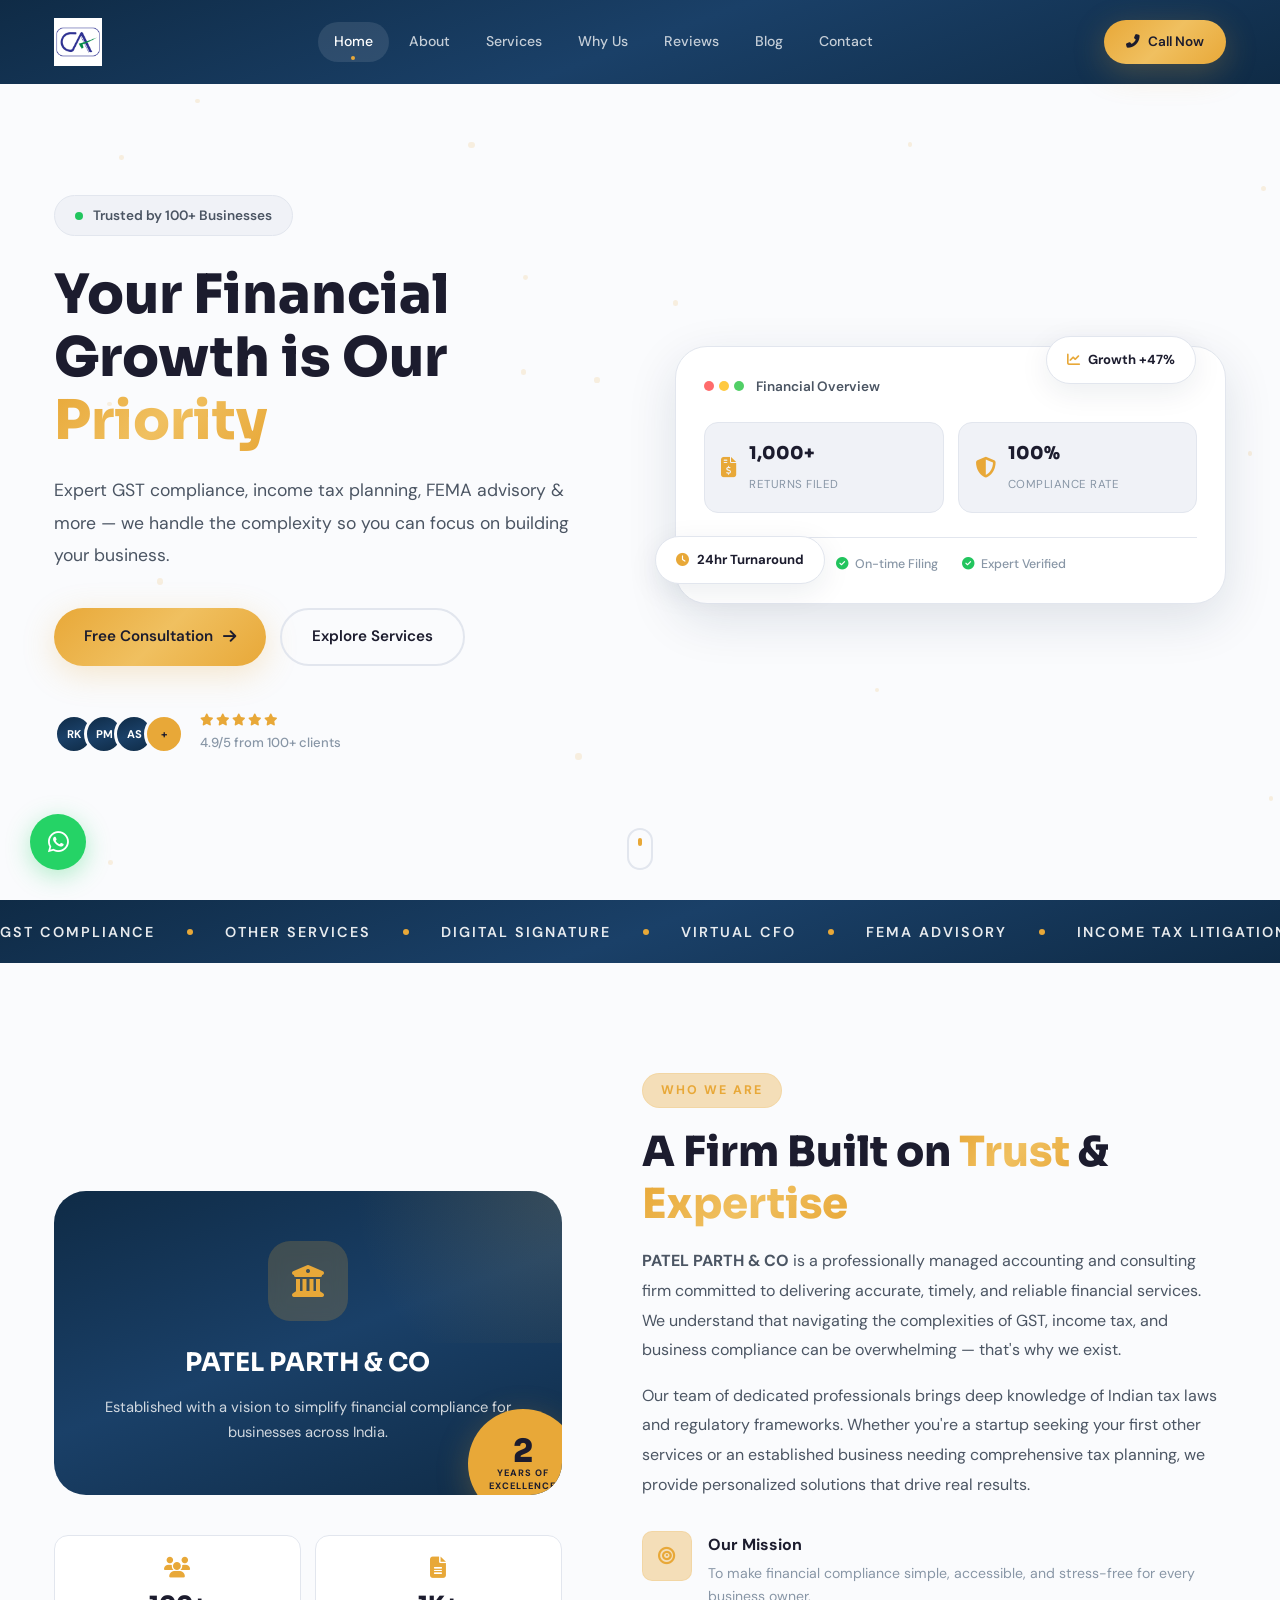
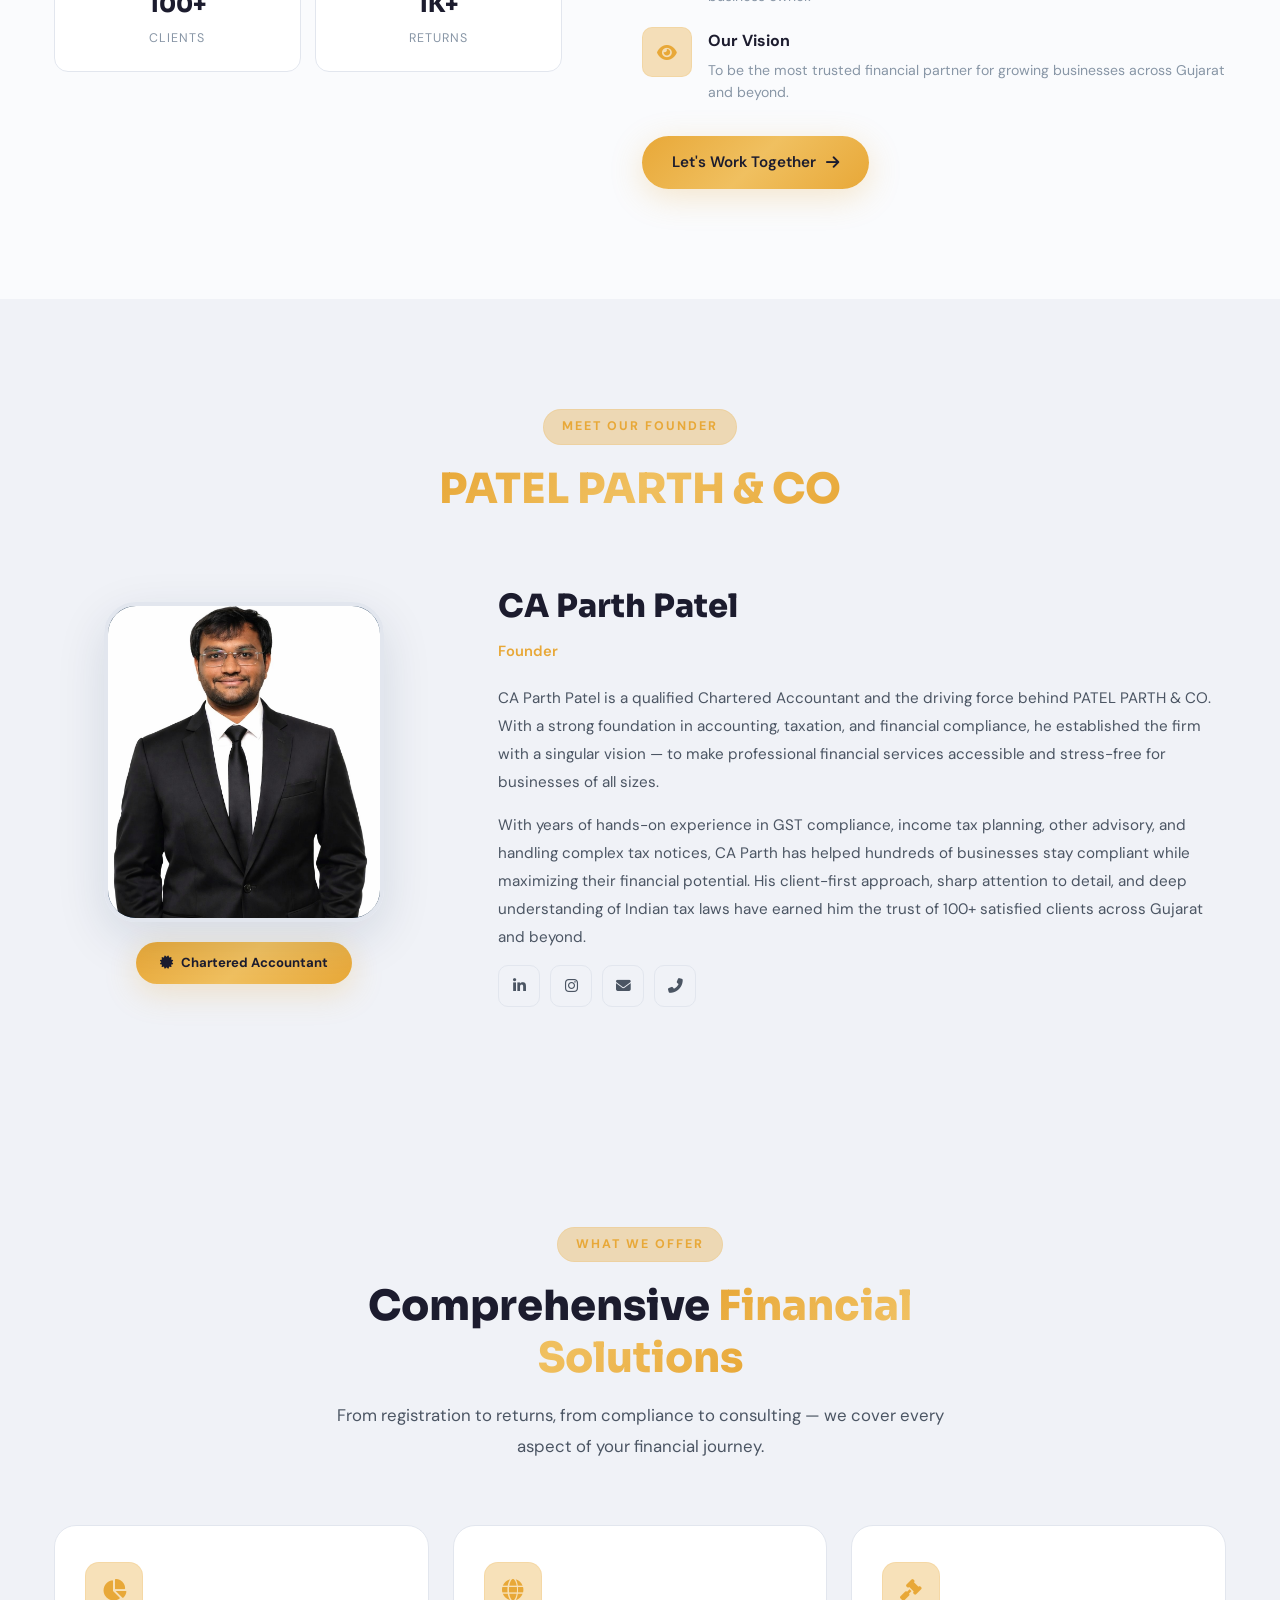
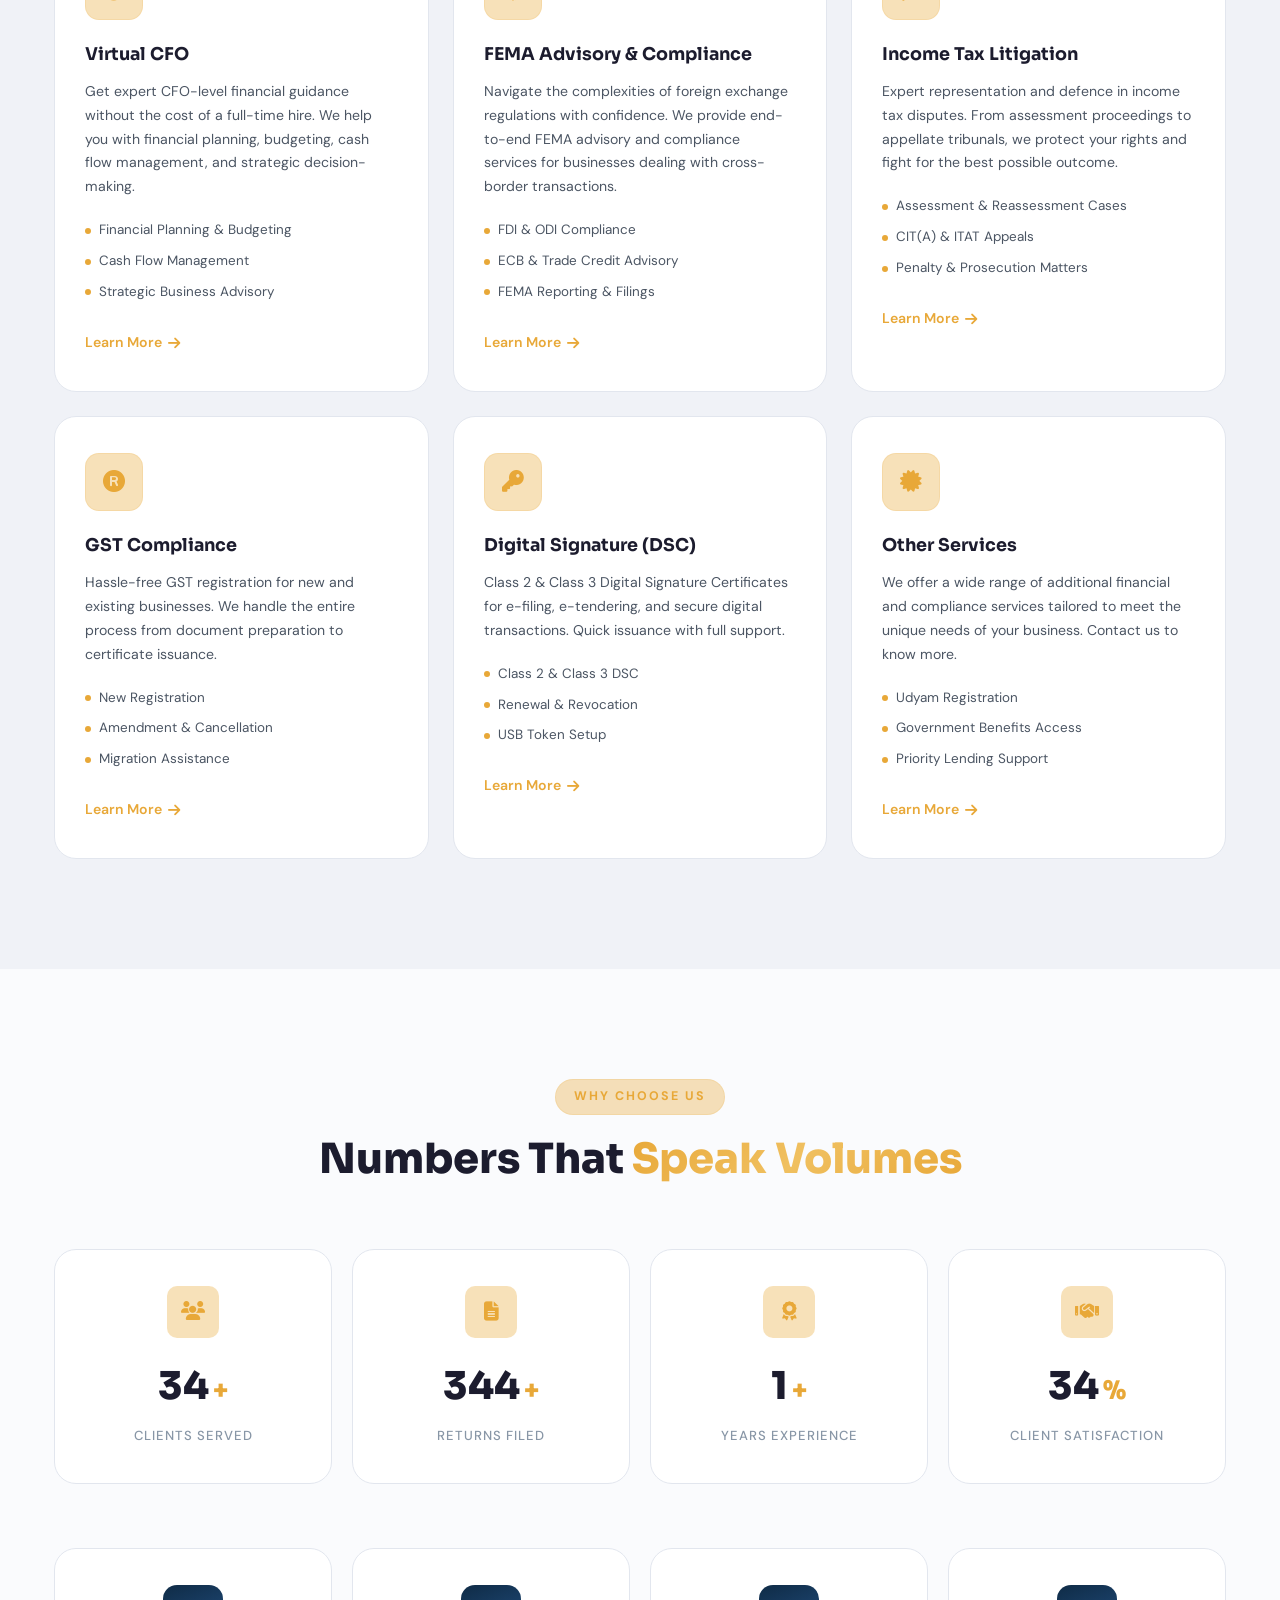
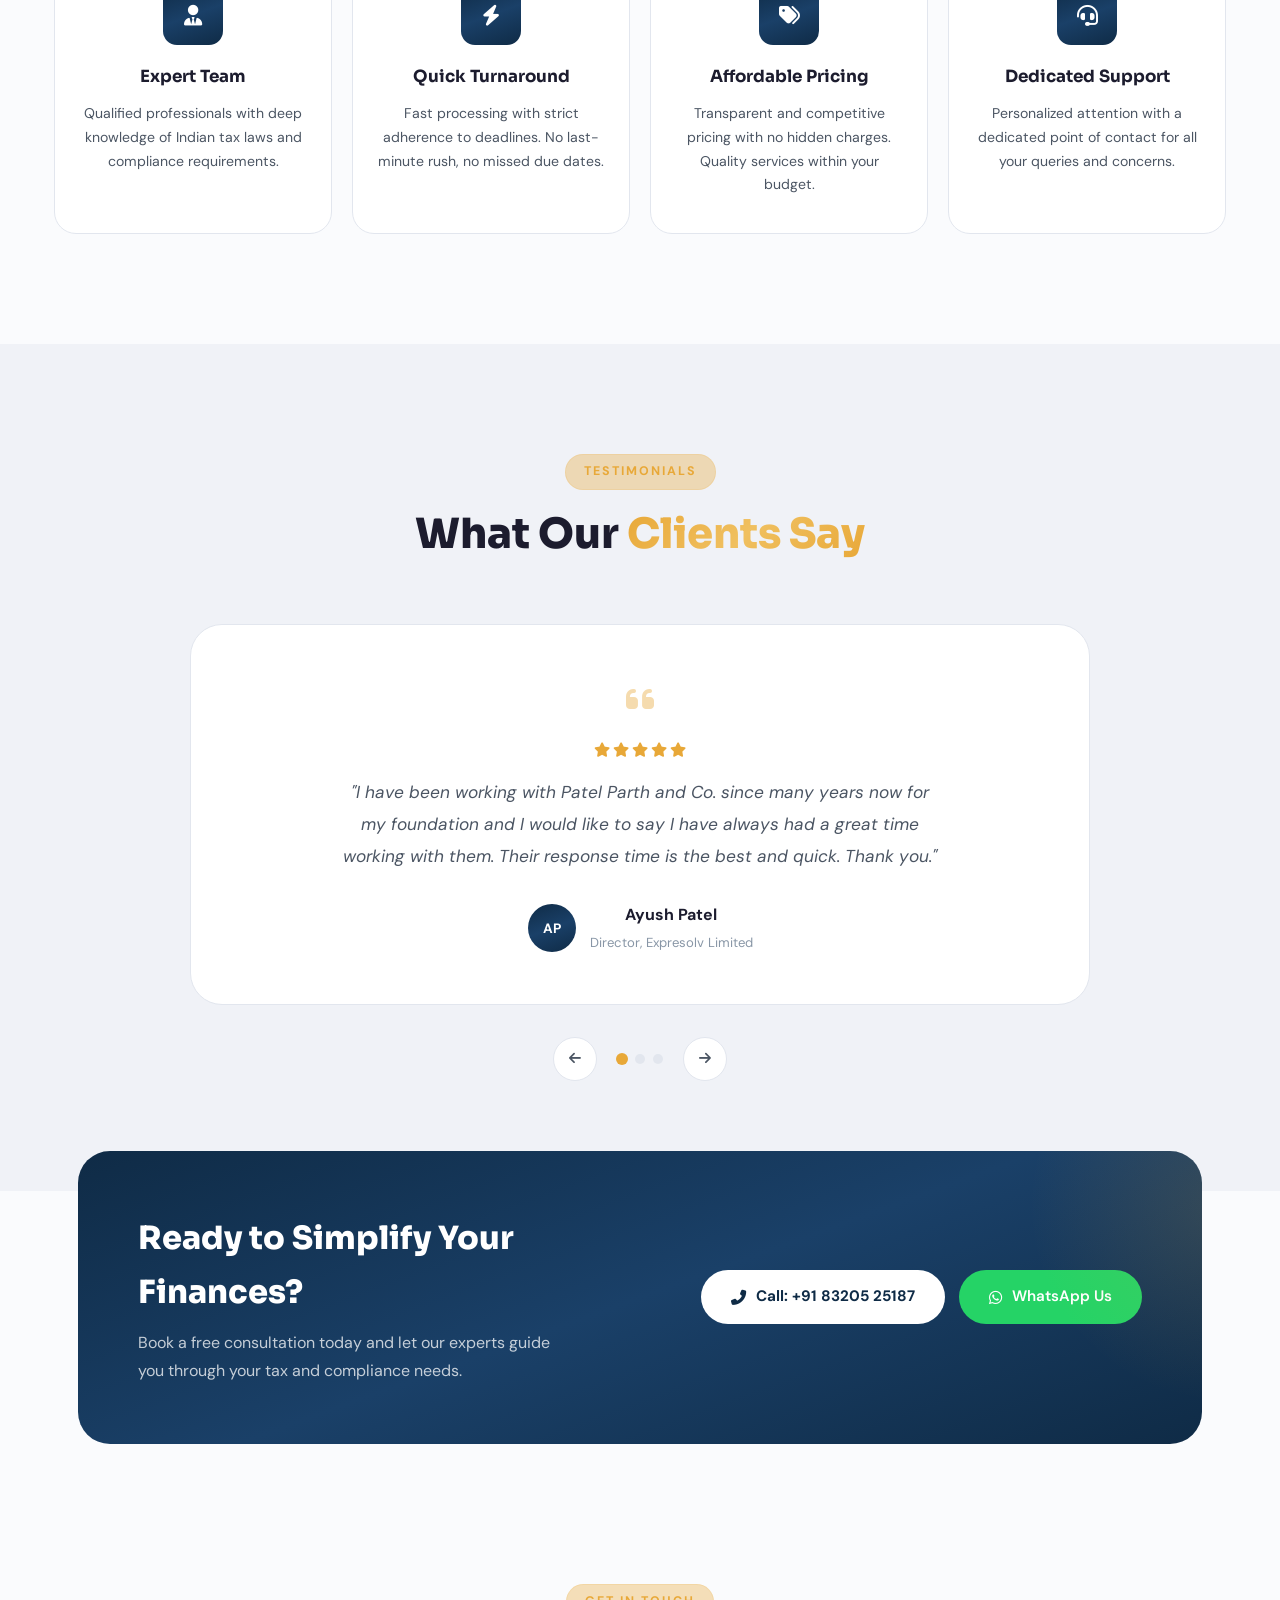
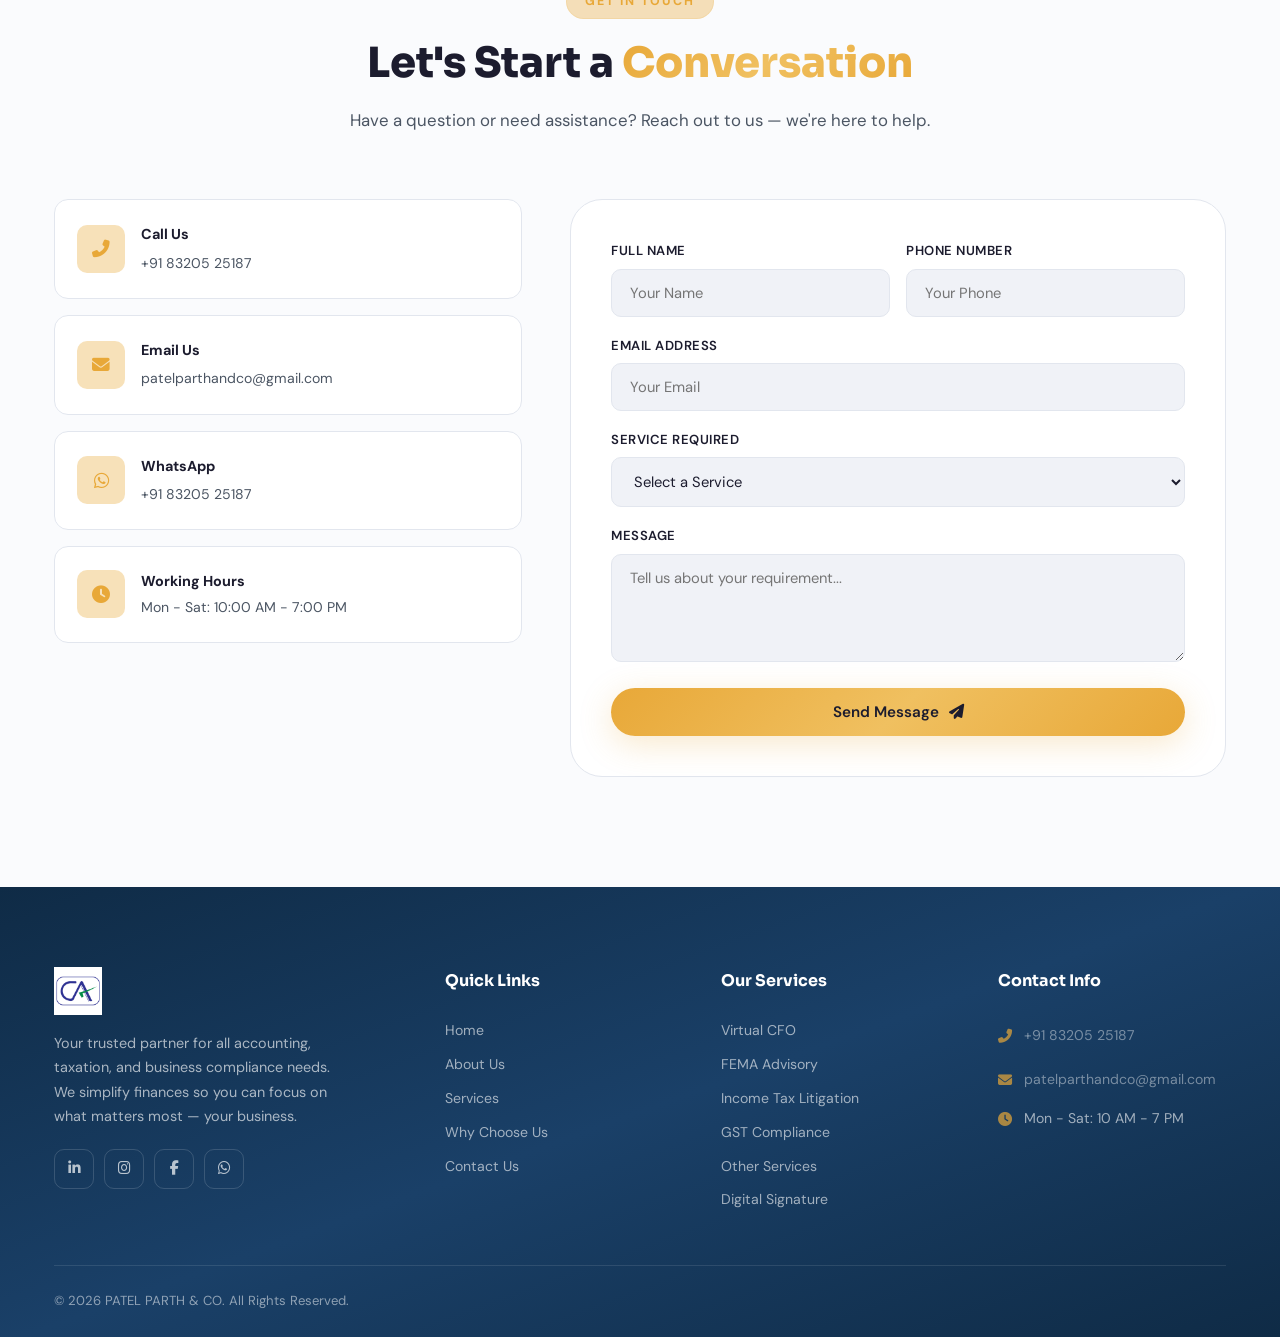
==== commit a9bd26fc: "Replace PP logo mark with client logo image Co-Authored-By: Claude Opus 4.6 <noreply@anthropic.com>" ====
--- a/index.html
+++ b/index.html
@@ -28,14 +28,7 @@
     <header id="navbar">
         <div class="container nav-container">
             <a href="#" class="logo">
-                <div class="logo-mark">
-                    <span>P</span>
-                    <span>P</span>
-                </div>
-                <div class="logo-text">
-                    <span class="logo-name">PATEL PARTH & CO</span>
-                    <span class="logo-sub">Chartered Accountants</span>
-                </div>
+                <img src="logo.png" alt="PATEL PARTH & CO" class="logo-img">
             </a>
             <nav class="nav-menu" id="navMenu">
                 <a href="#home" class="nav-link active">Home</a>
@@ -583,14 +576,7 @@
             <div class="footer-top">
                 <div class="footer-brand">
                     <a href="#" class="logo">
-                        <div class="logo-mark">
-                            <span>P</span>
-                            <span>P</span>
-                        </div>
-                        <div class="logo-text">
-                            <span class="logo-name">PATEL PARTH & CO</span>
-                            <span class="logo-sub">Chartered Accountants</span>
-                        </div>
+                        <img src="logo.png" alt="PATEL PARTH & CO" class="logo-img">
                     </a>
                     <p>Your trusted partner for all accounting, taxation, and business compliance needs. We simplify finances so you can focus on what matters most — your business.</p>
                     <div class="footer-socials">
--- a/style.css
+++ b/style.css
@@ -243,6 +243,13 @@
     text-transform: uppercase;
     letter-spacing: 2px;
     font-weight: 500;
+}
+
+/* Logo Image */
+.logo-img {
+    height: 48px;
+    width: auto;
+    object-fit: contain;
 }
 
 /* Nav Menu */
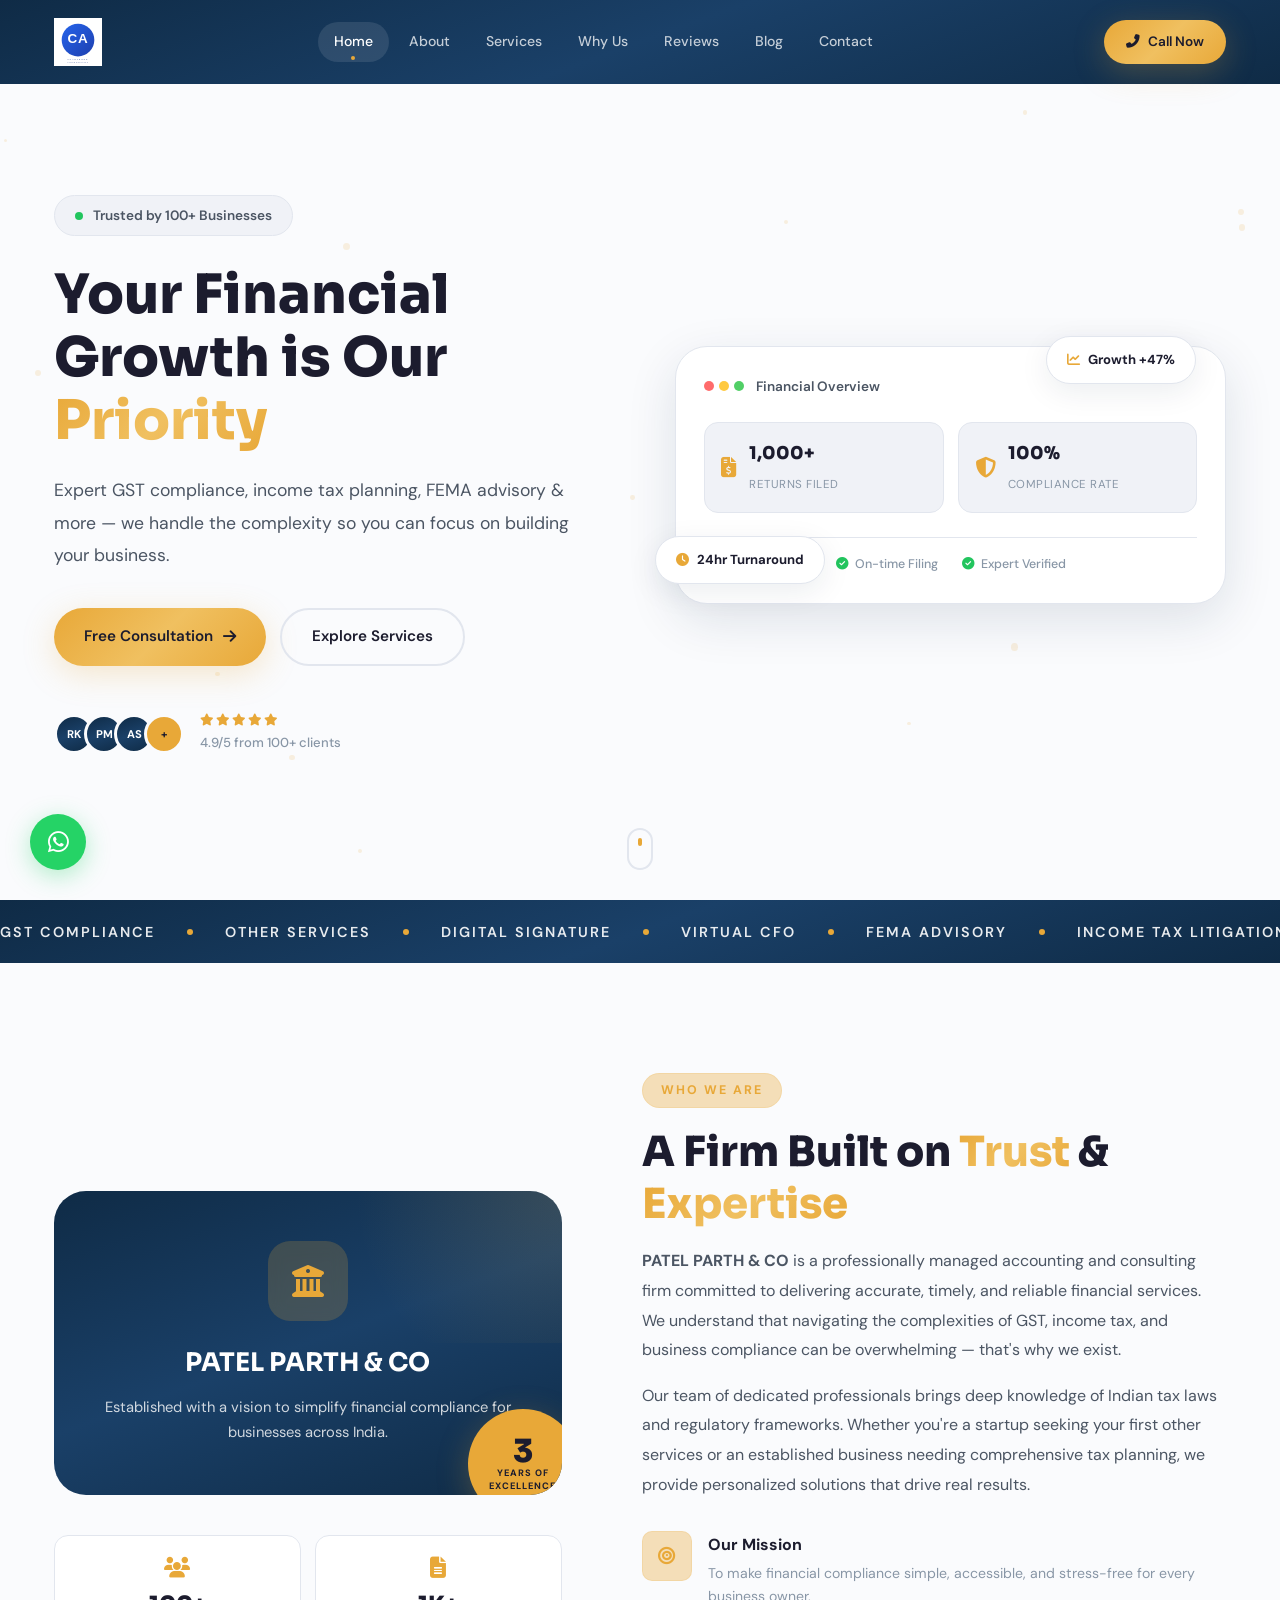
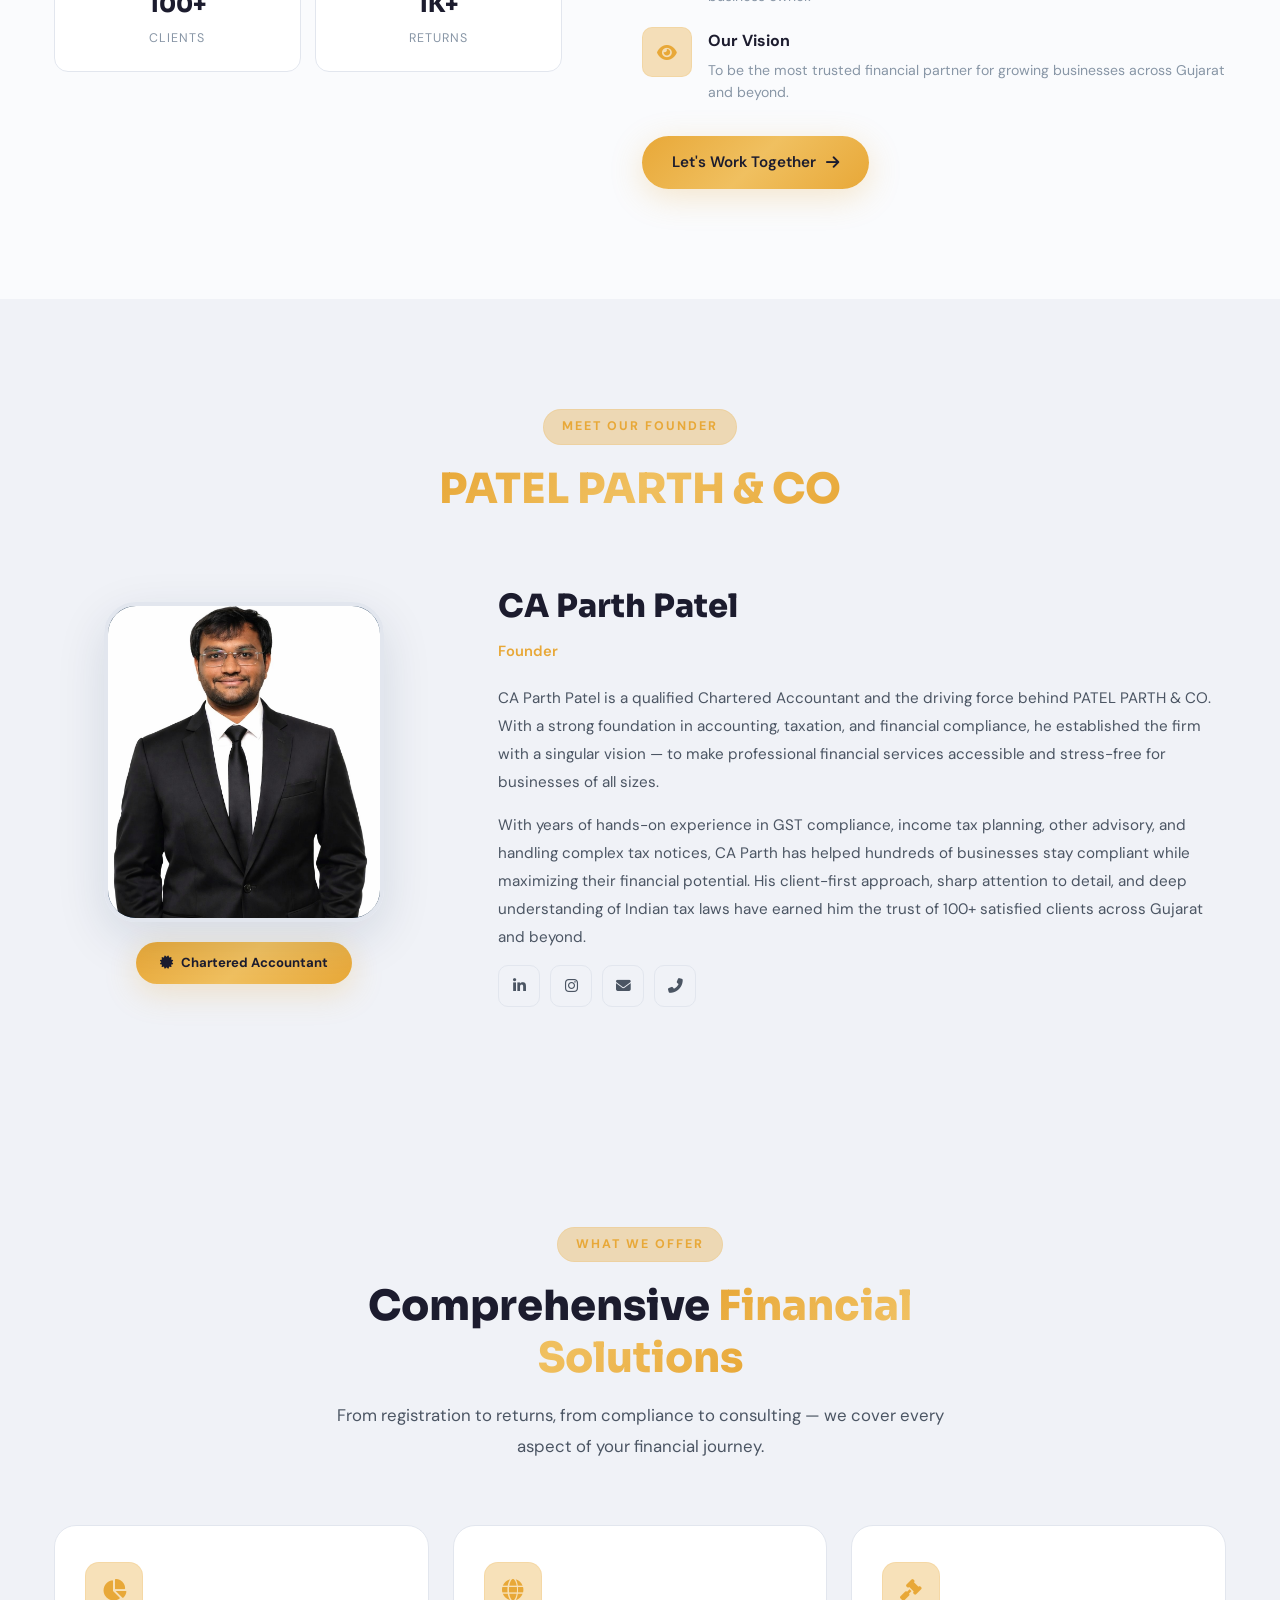
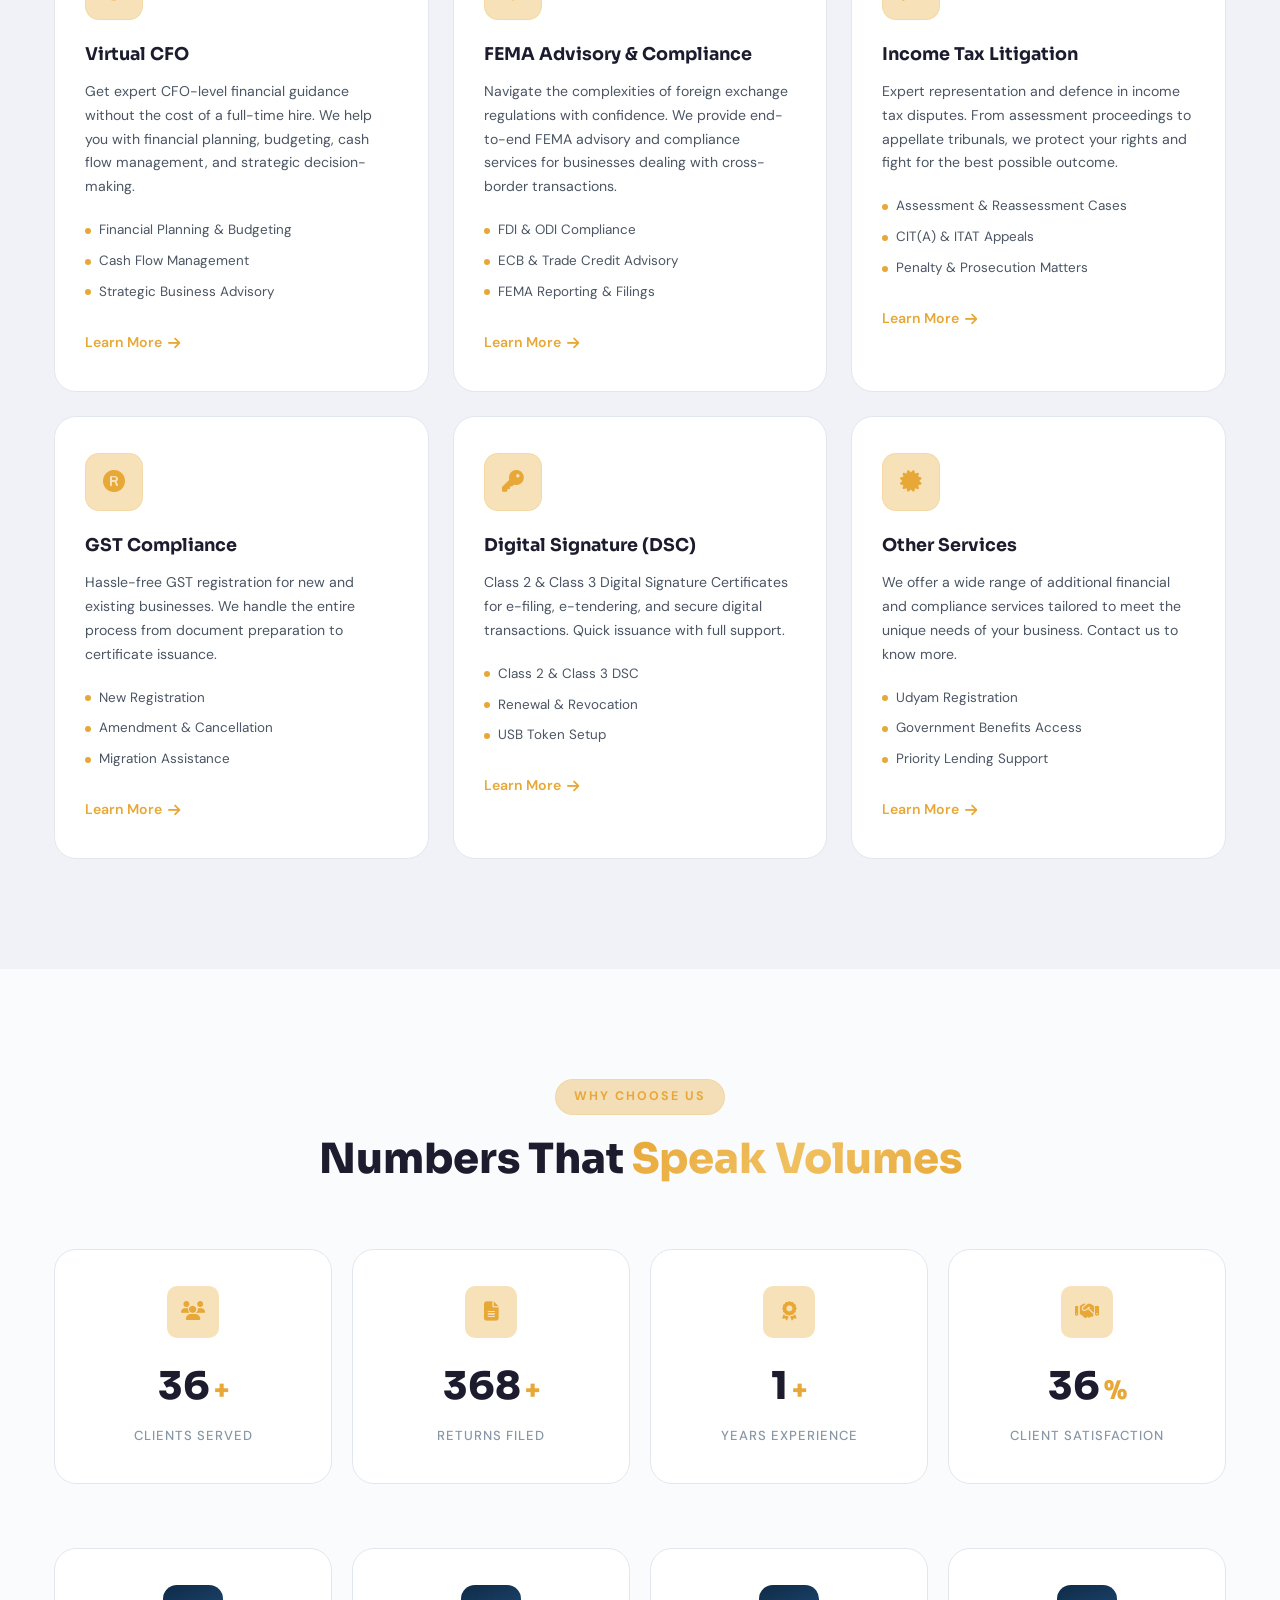
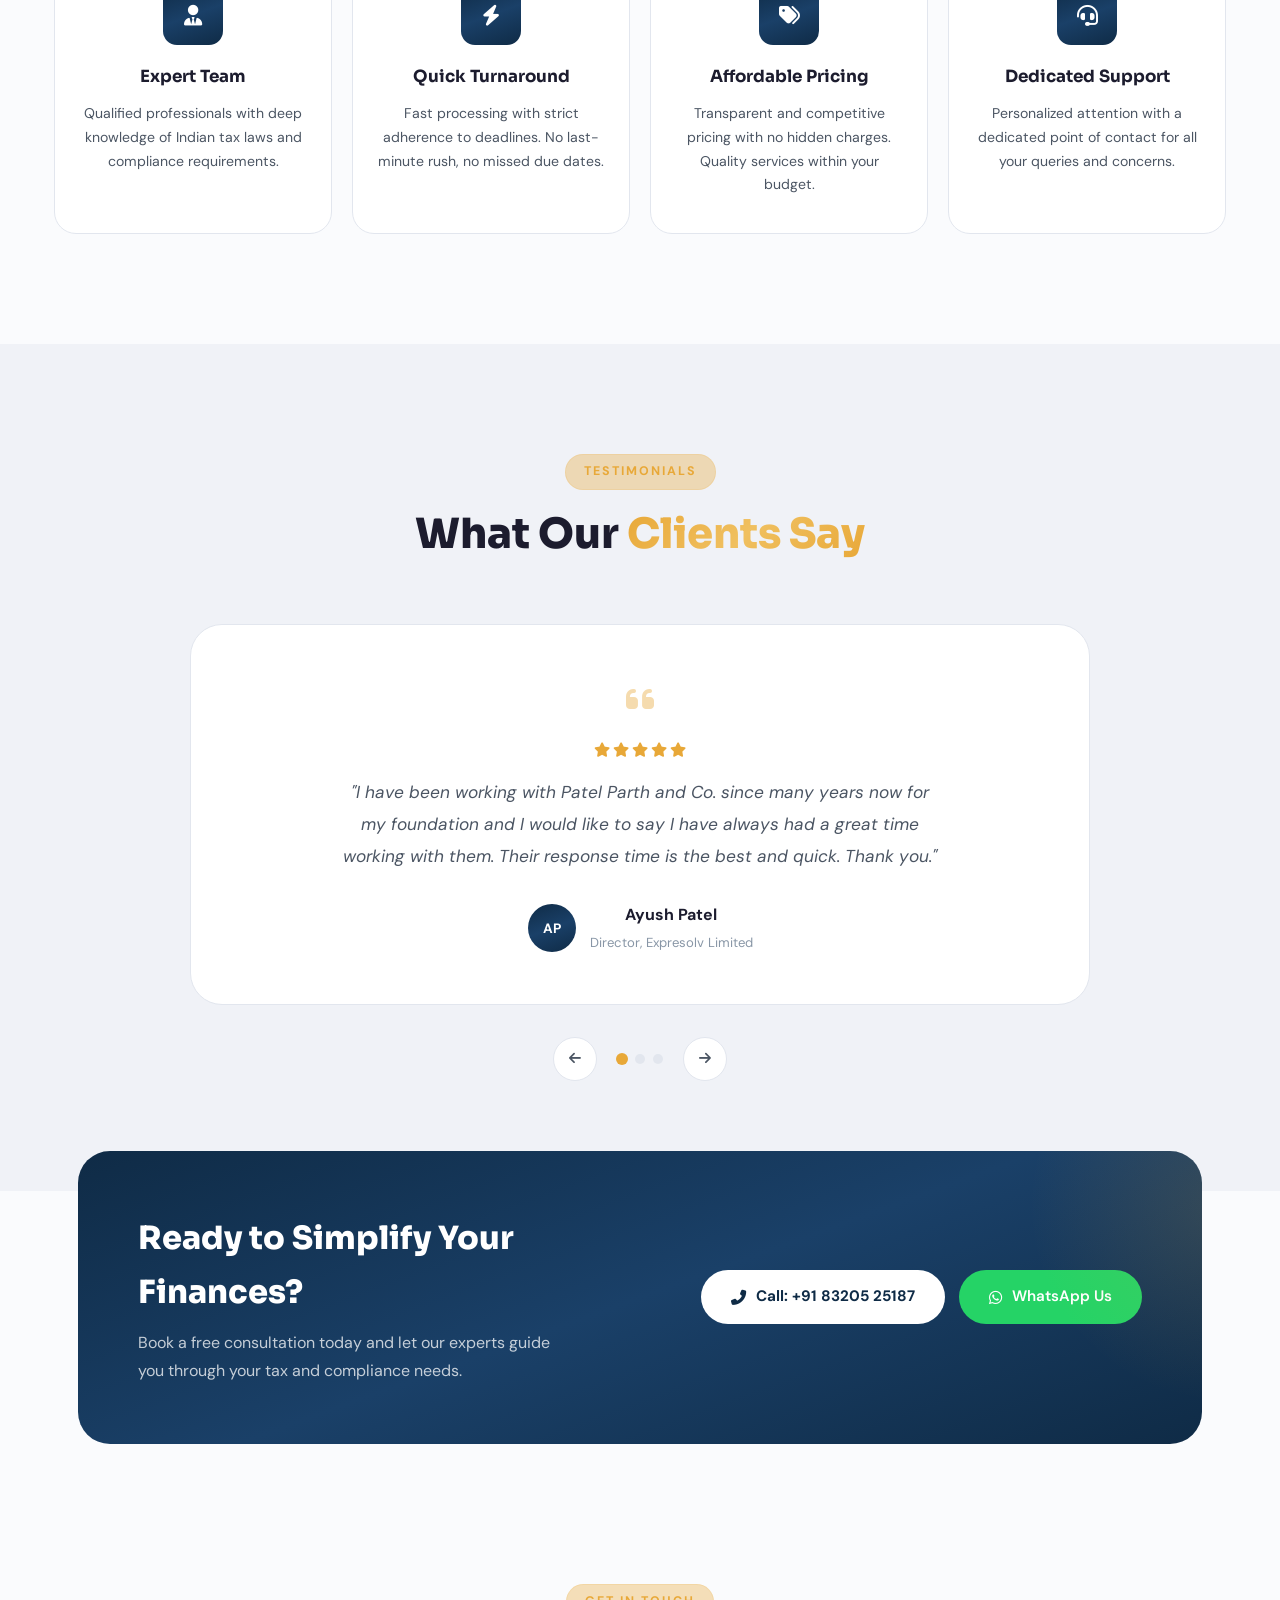
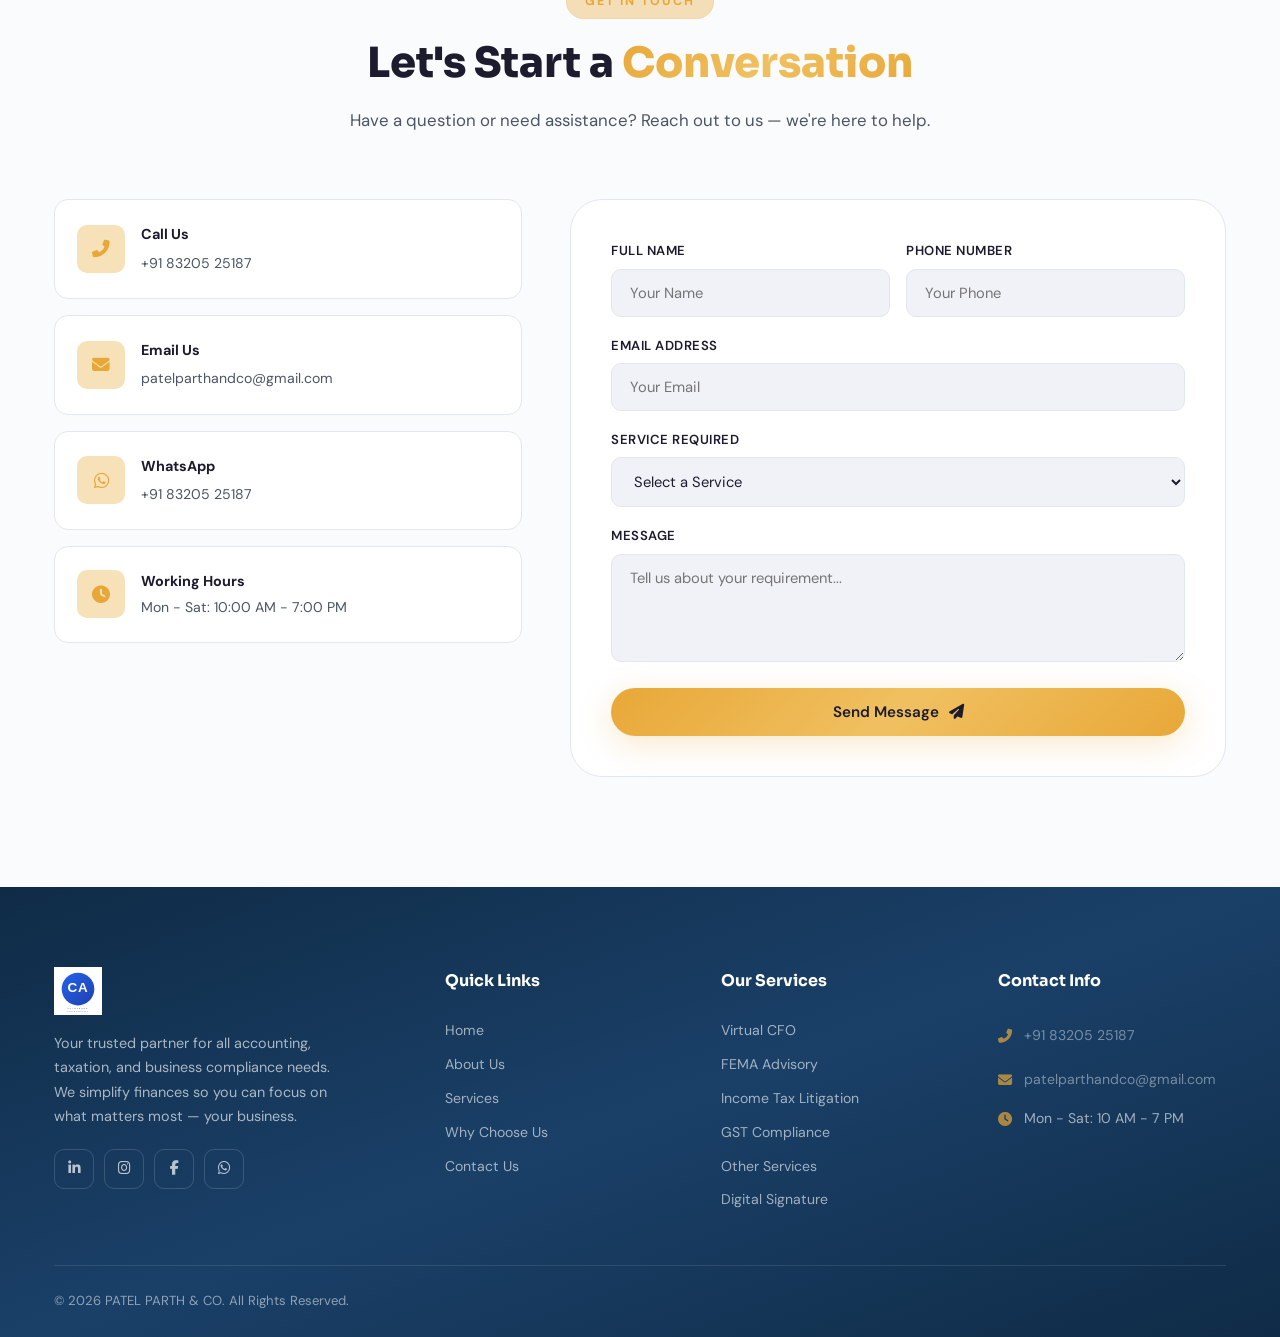
==== commit c96c1400: "Add SVG logo and update references Co-Authored-By: Claude Opus 4.6 <noreply@anthropic.com>" ====
--- a/index.html
+++ b/index.html
@@ -28,7 +28,7 @@
     <header id="navbar">
         <div class="container nav-container">
             <a href="#" class="logo">
-                <img src="logo.png" alt="PATEL PARTH & CO" class="logo-img">
+                <img src="logo.svg" alt="PATEL PARTH & CO" class="logo-img">
             </a>
             <nav class="nav-menu" id="navMenu">
                 <a href="#home" class="nav-link active">Home</a>
@@ -576,7 +576,7 @@
             <div class="footer-top">
                 <div class="footer-brand">
                     <a href="#" class="logo">
-                        <img src="logo.png" alt="PATEL PARTH & CO" class="logo-img">
+                        <img src="logo.svg" alt="PATEL PARTH & CO" class="logo-img">
                     </a>
                     <p>Your trusted partner for all accounting, taxation, and business compliance needs. We simplify finances so you can focus on what matters most — your business.</p>
                     <div class="footer-socials">
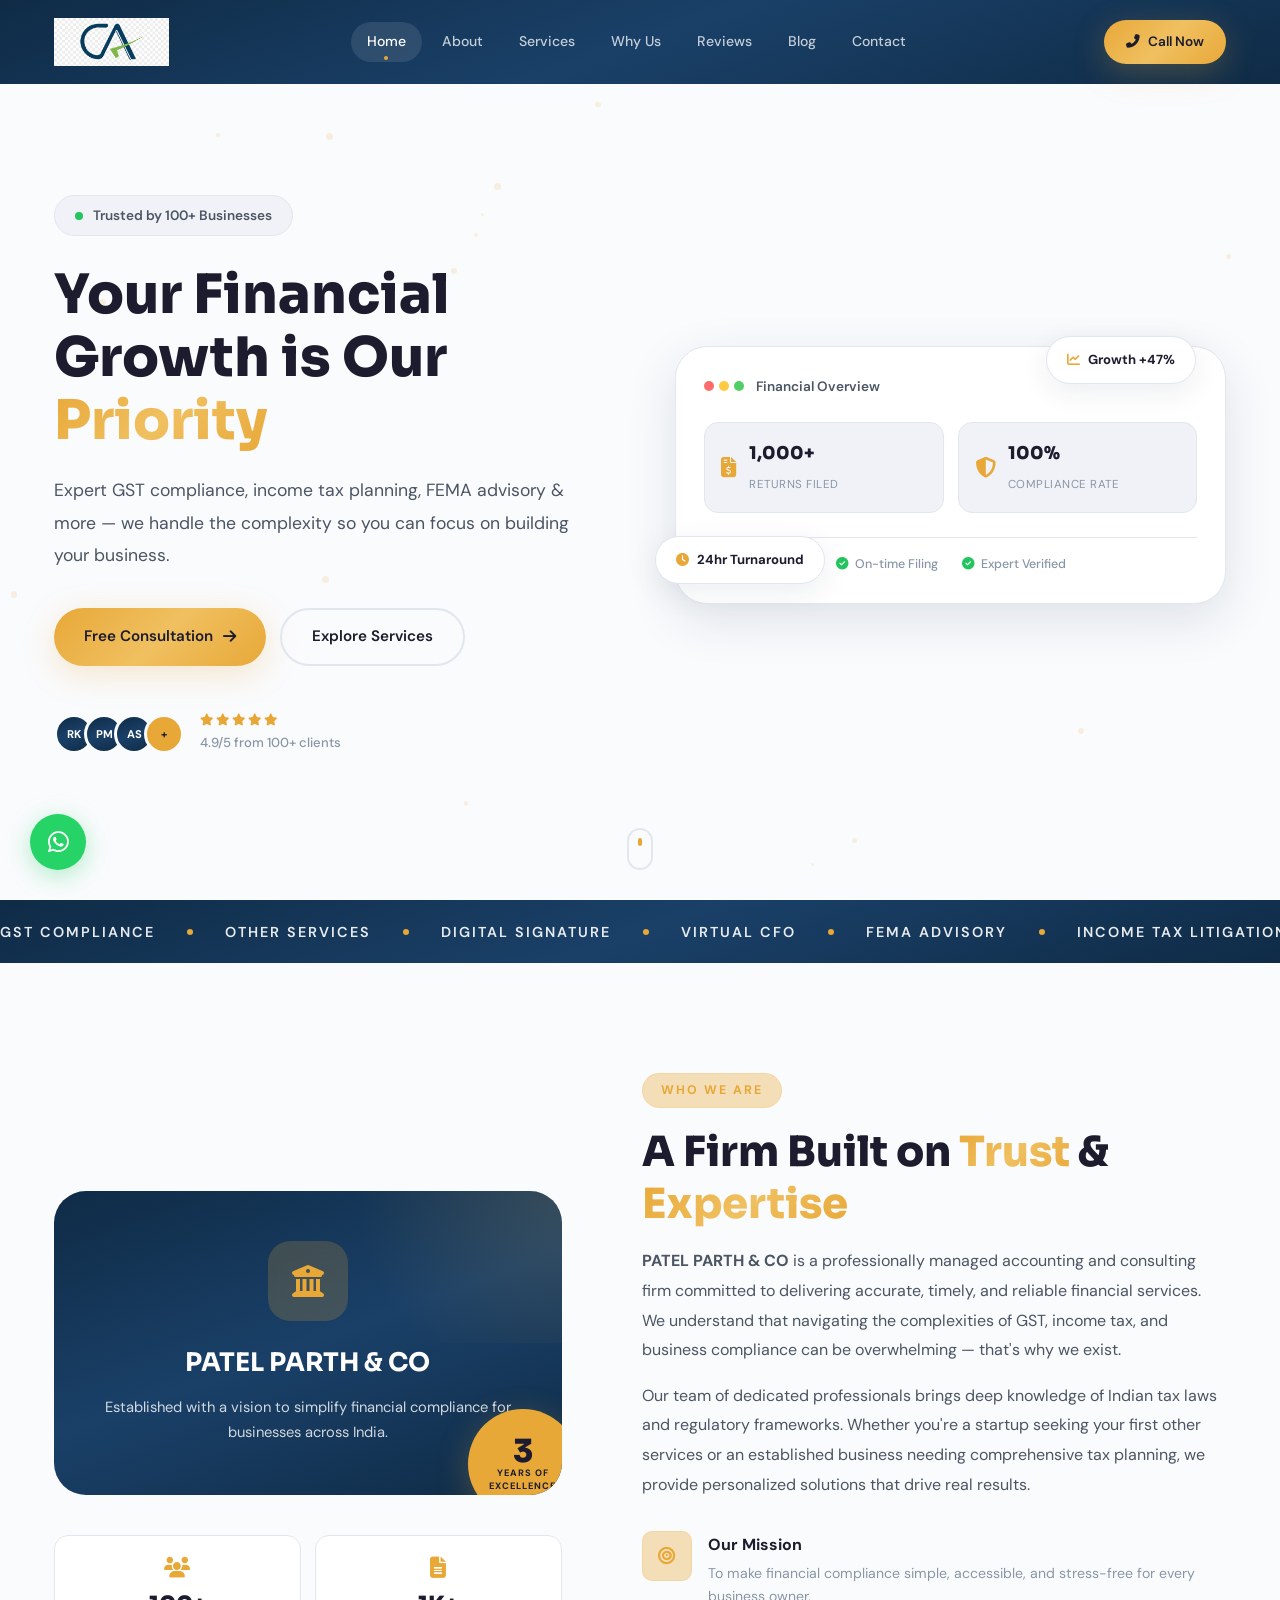
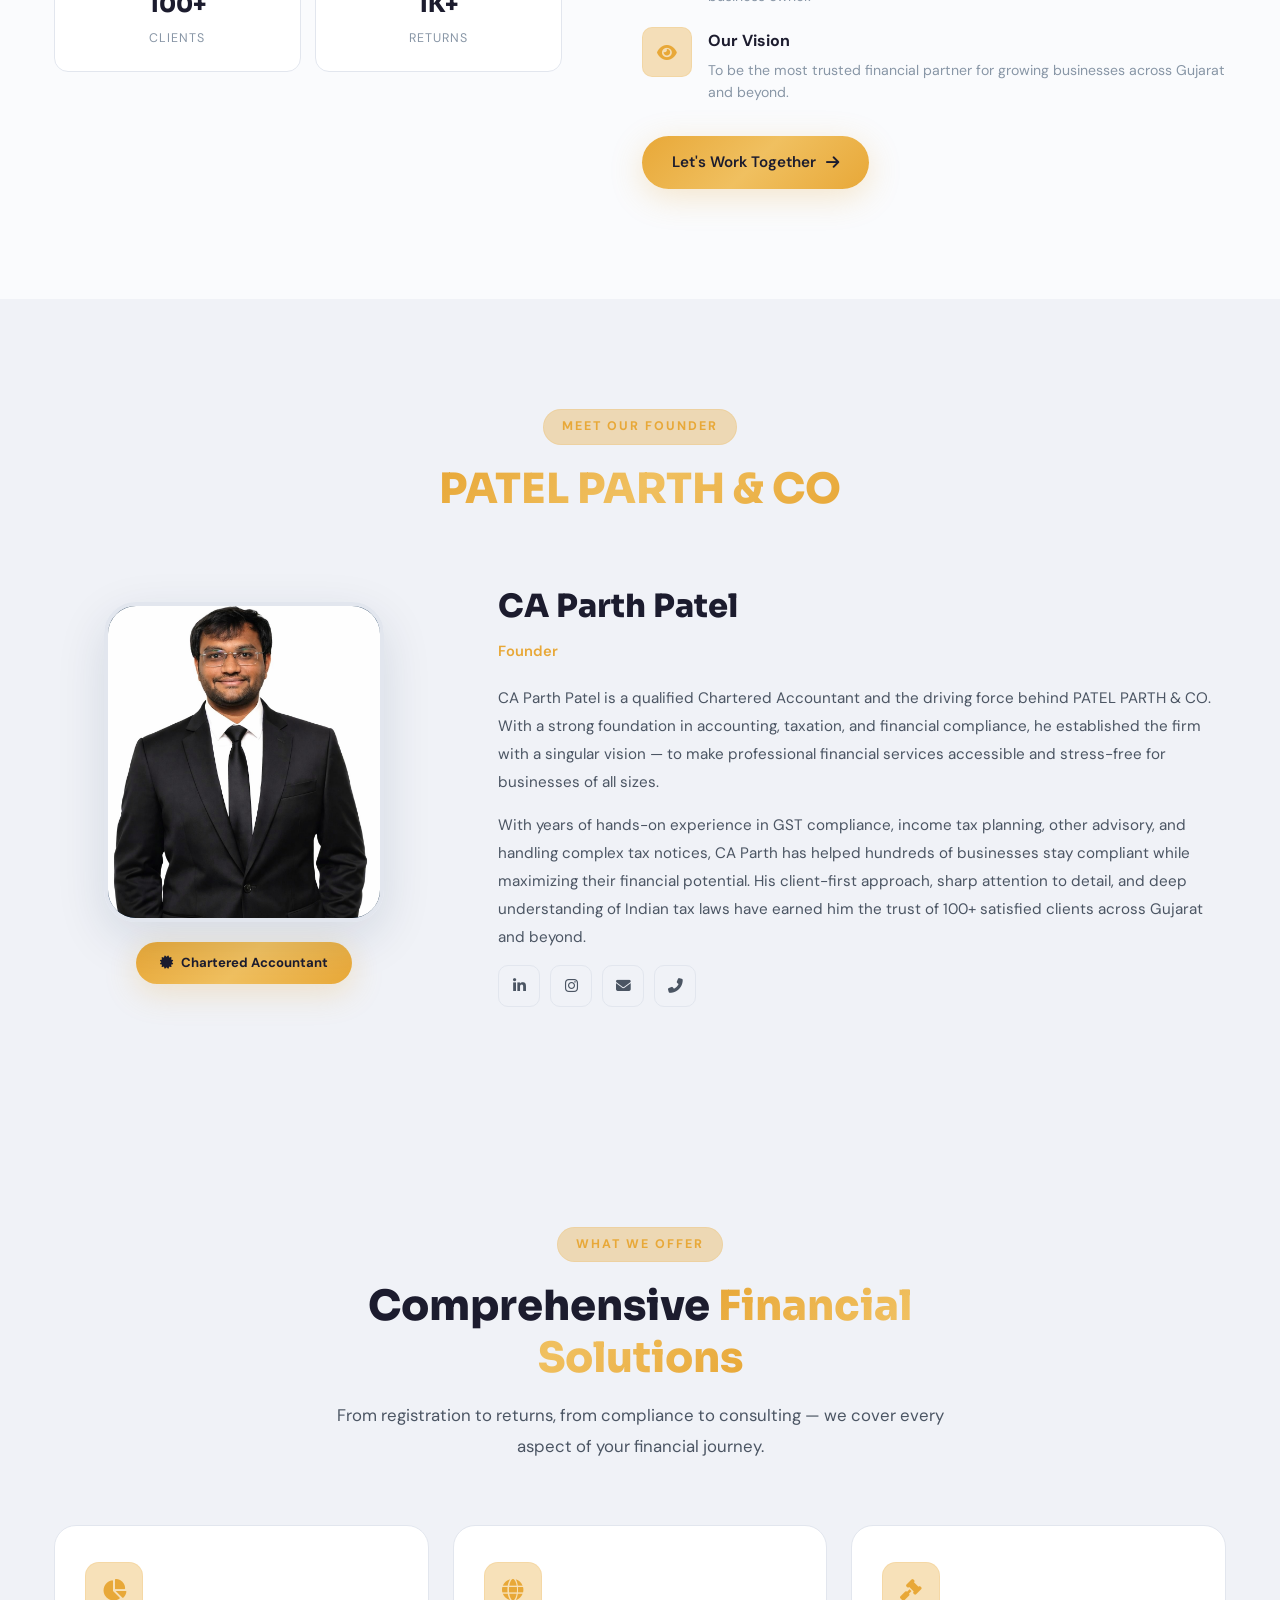
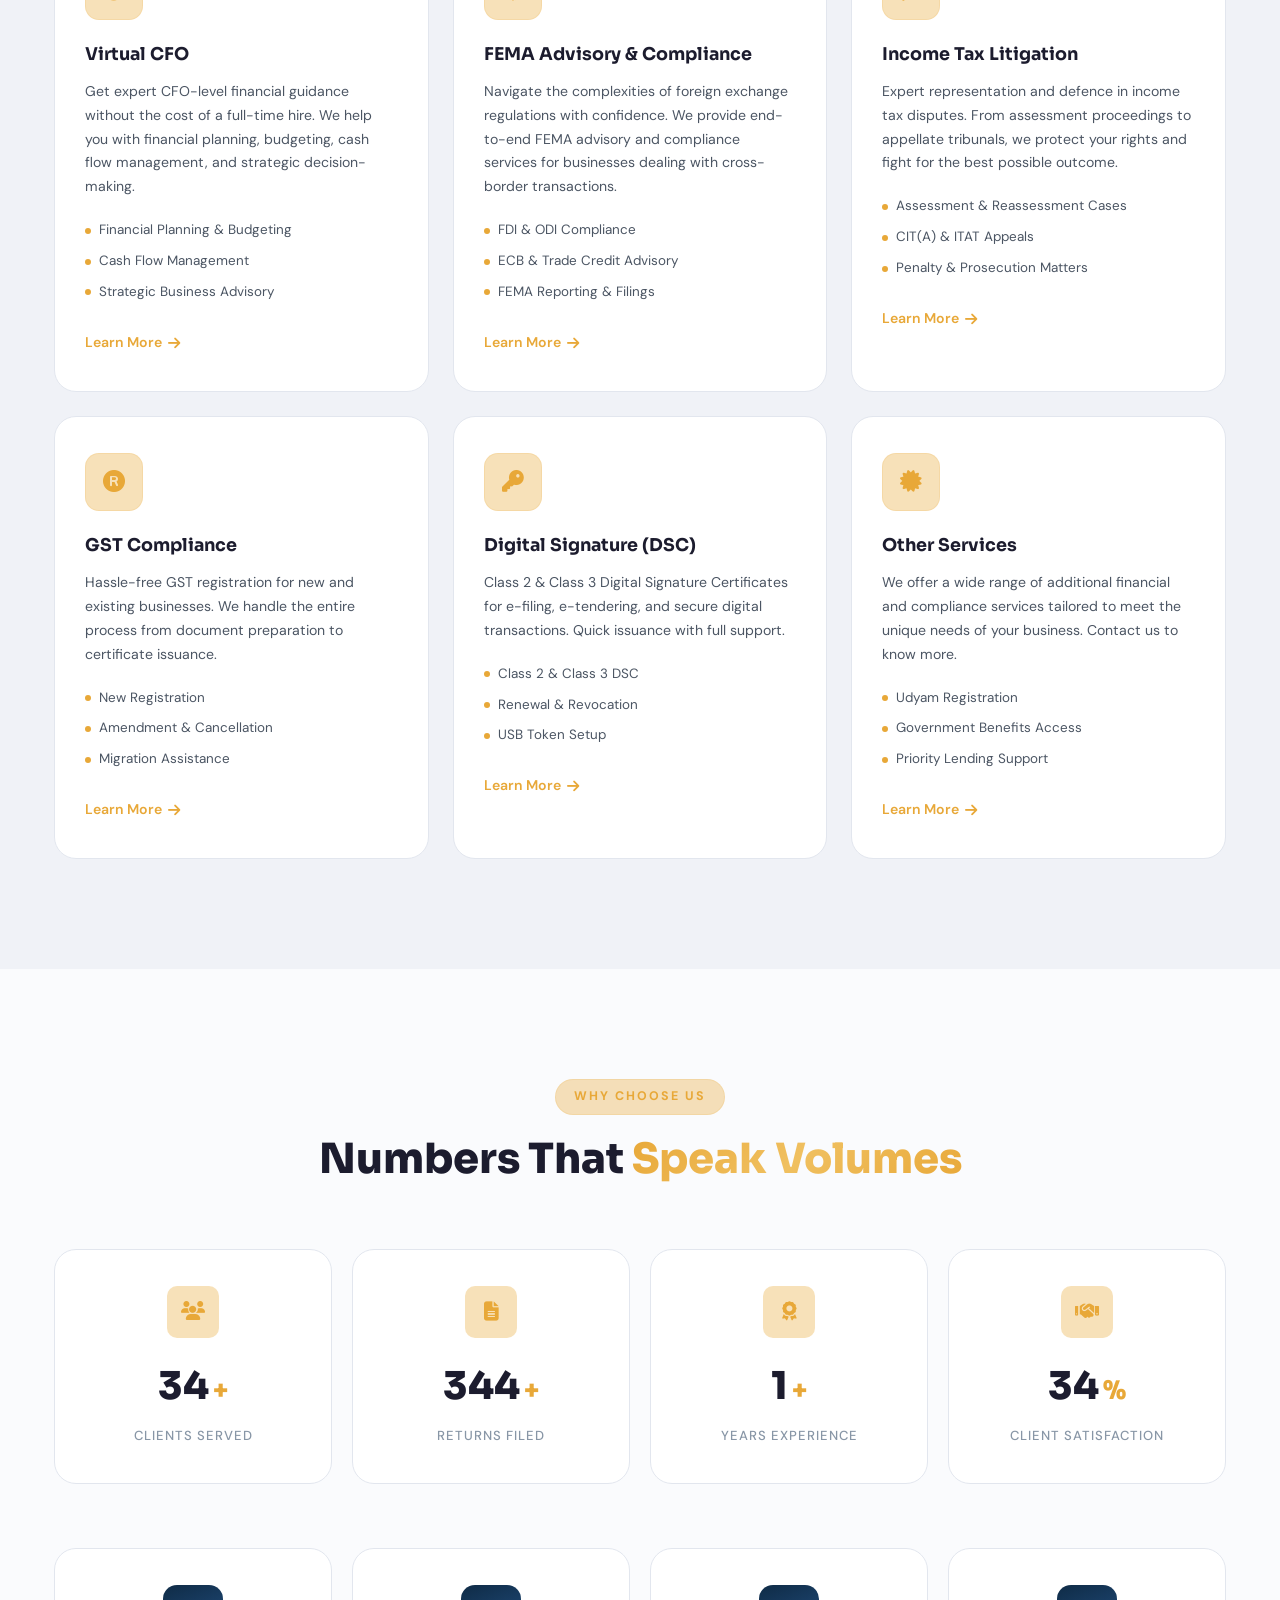
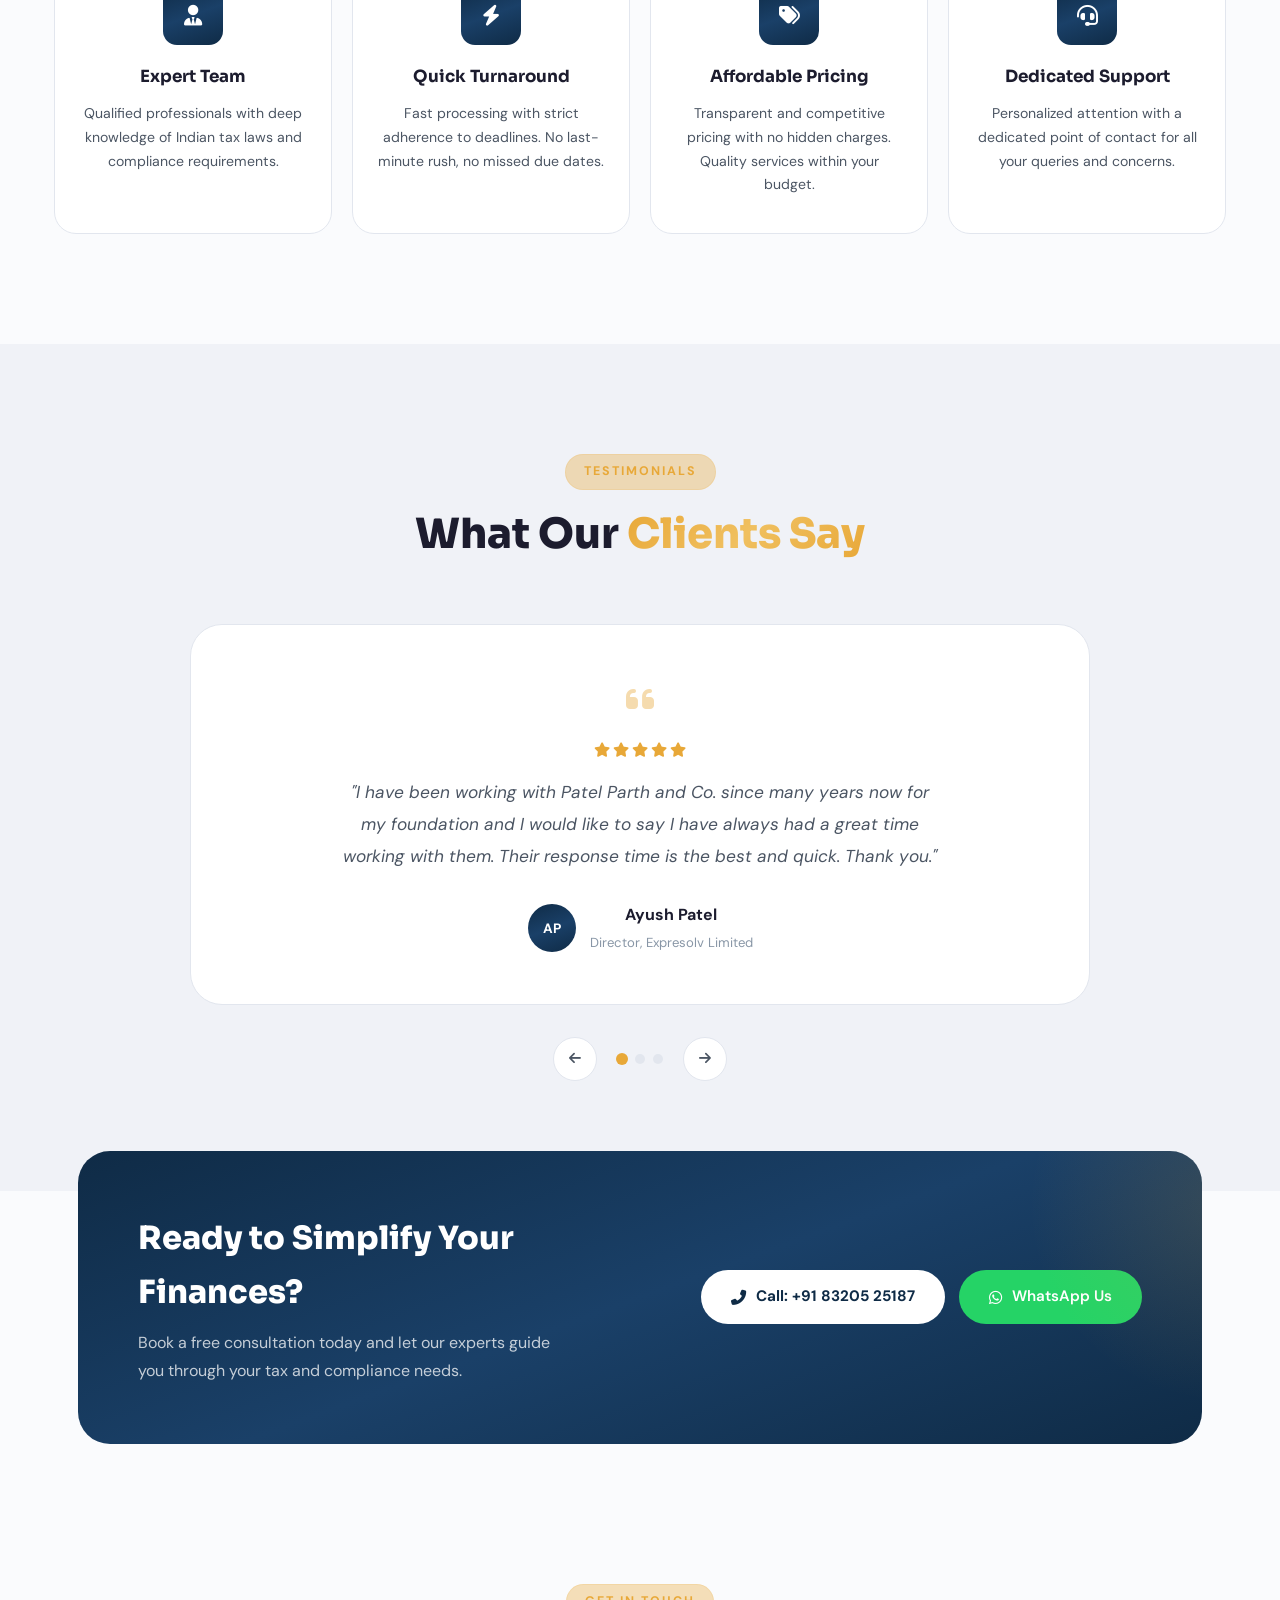
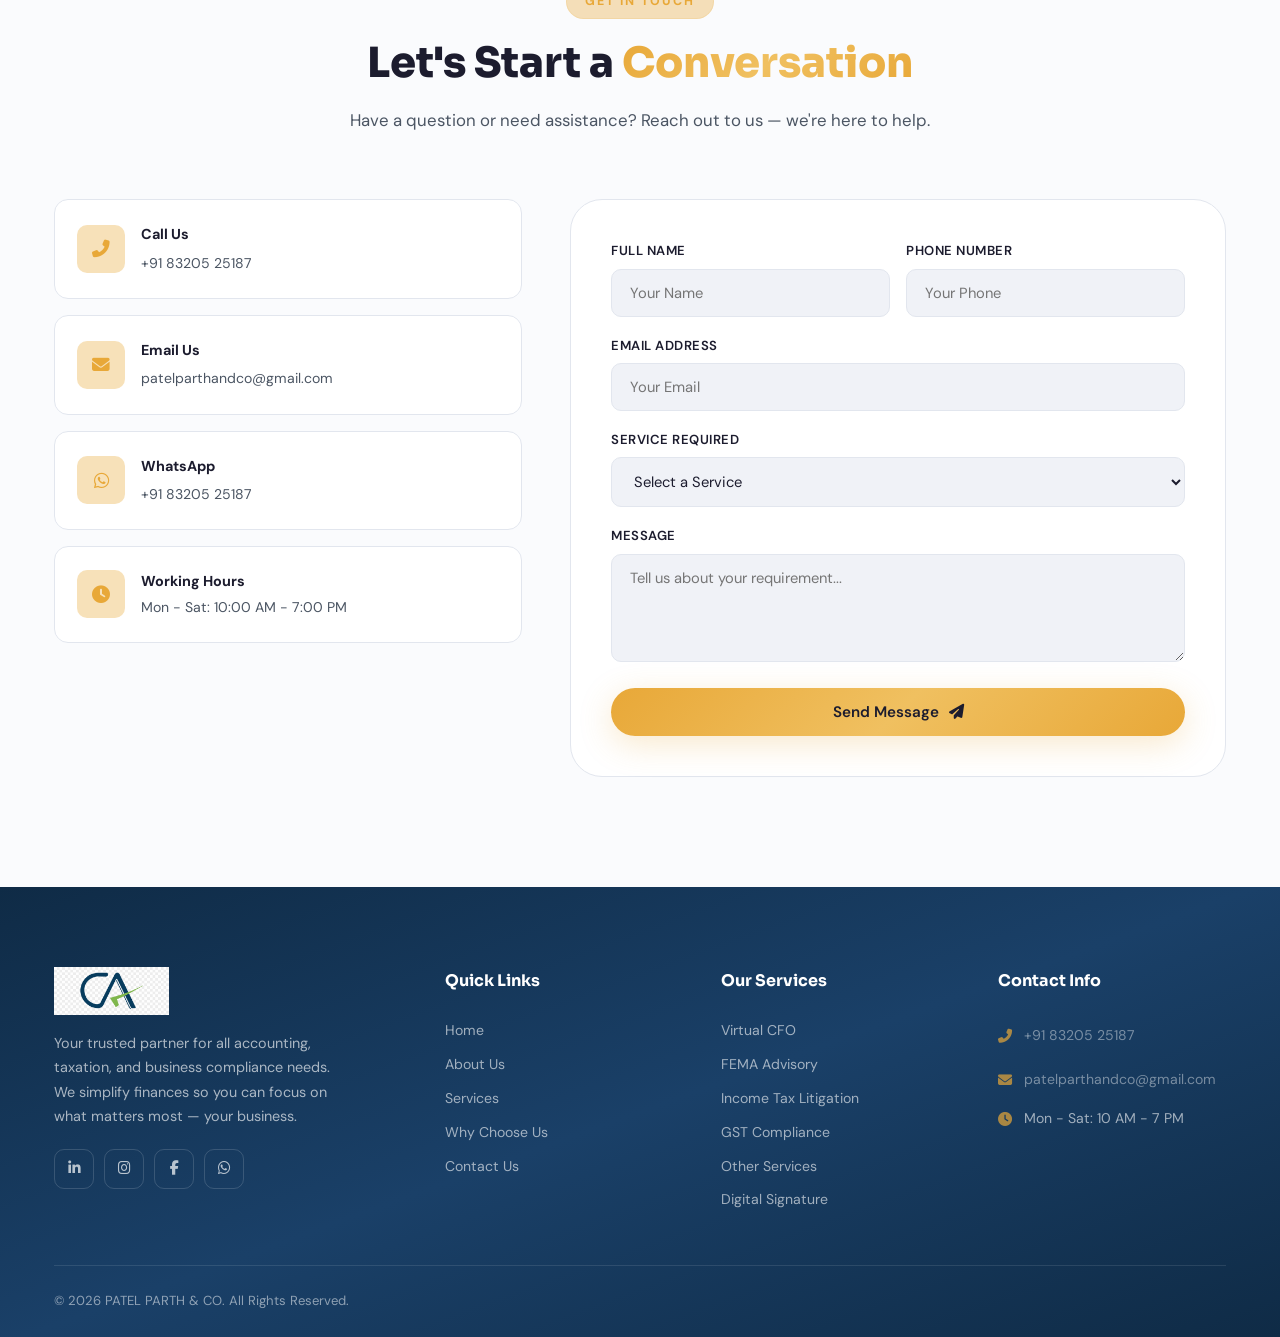
==== commit 3cb46aa0: "Update logo to new PNG file Co-Authored-By: Claude Opus 4.6 <noreply@anthropic.com>" ====
--- a/index.html
+++ b/index.html
@@ -28,7 +28,7 @@
     <header id="navbar">
         <div class="container nav-container">
             <a href="#" class="logo">
-                <img src="logo.svg" alt="PATEL PARTH & CO" class="logo-img">
+                <img src="logo.png" alt="PATEL PARTH & CO" class="logo-img">
             </a>
             <nav class="nav-menu" id="navMenu">
                 <a href="#home" class="nav-link active">Home</a>
@@ -576,7 +576,7 @@
             <div class="footer-top">
                 <div class="footer-brand">
                     <a href="#" class="logo">
-                        <img src="logo.svg" alt="PATEL PARTH & CO" class="logo-img">
+                        <img src="logo.png" alt="PATEL PARTH & CO" class="logo-img">
                     </a>
                     <p>Your trusted partner for all accounting, taxation, and business compliance needs. We simplify finances so you can focus on what matters most — your business.</p>
                     <div class="footer-socials">
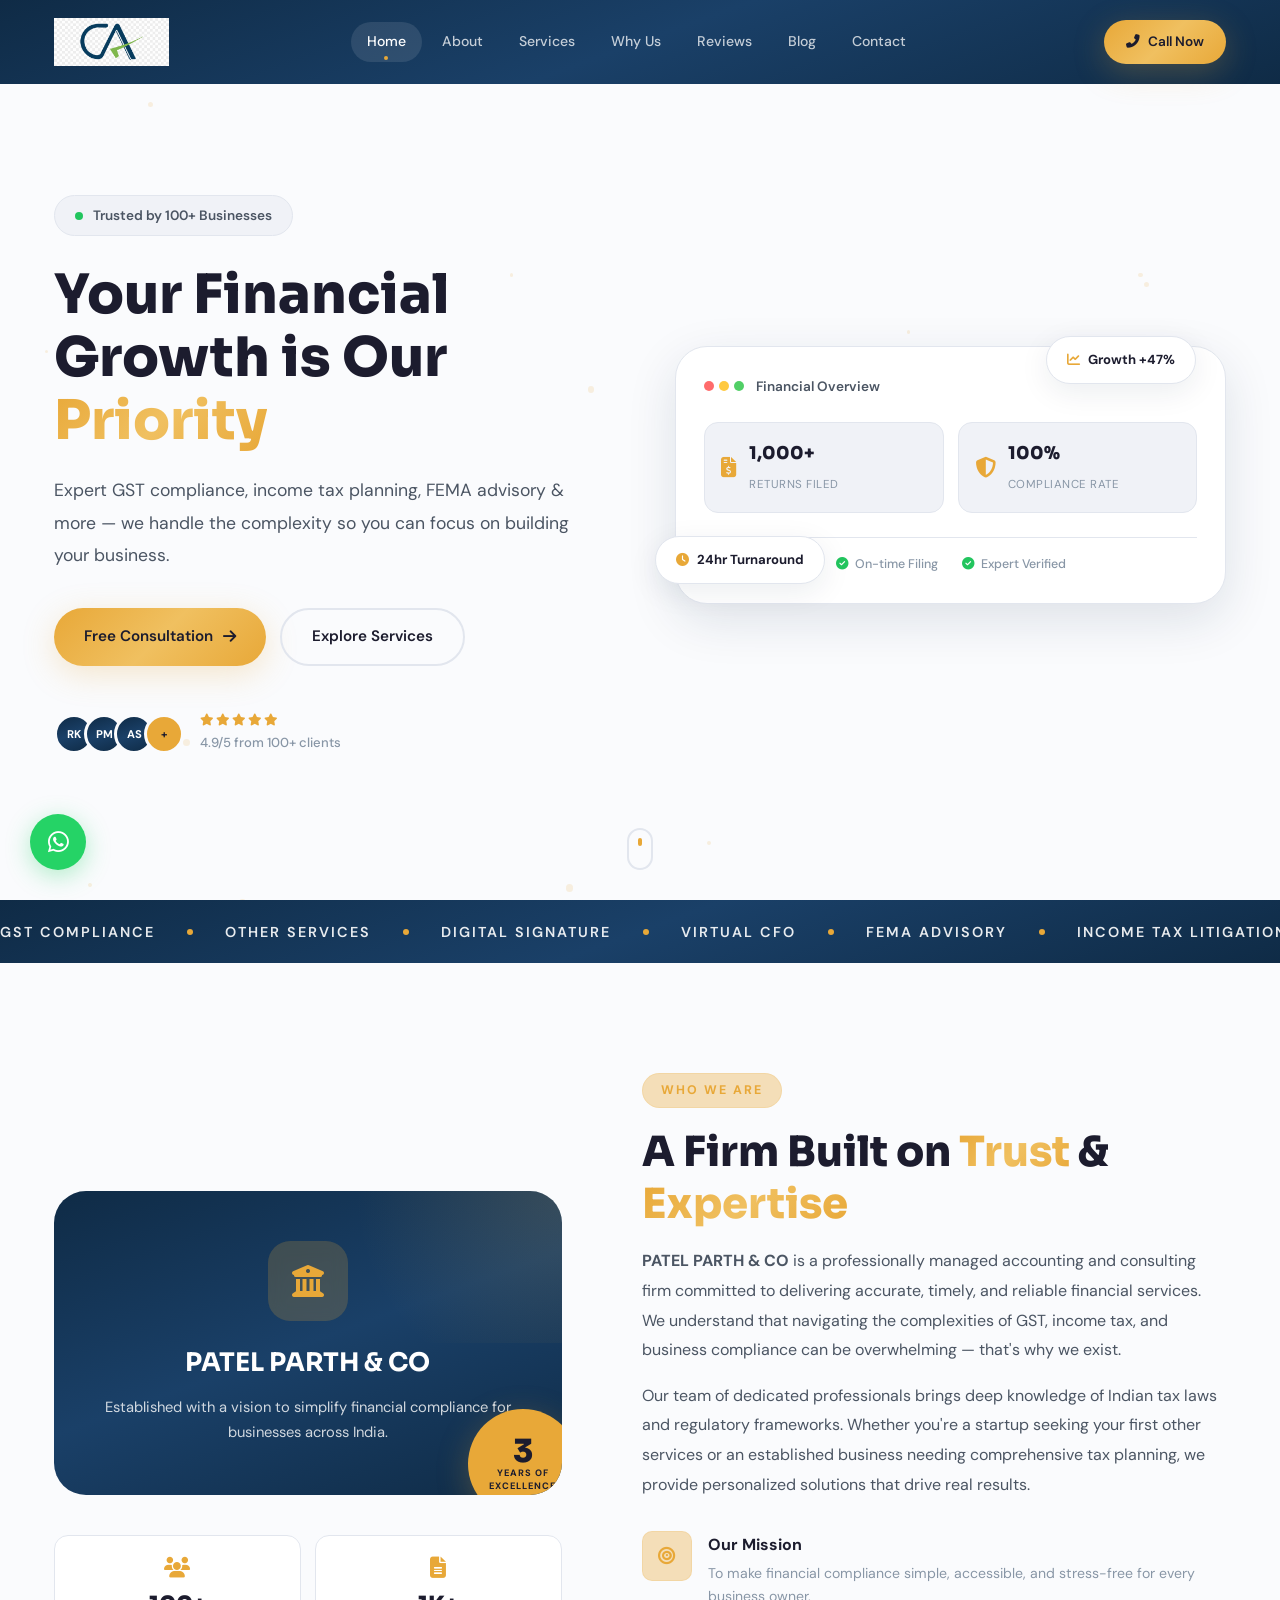
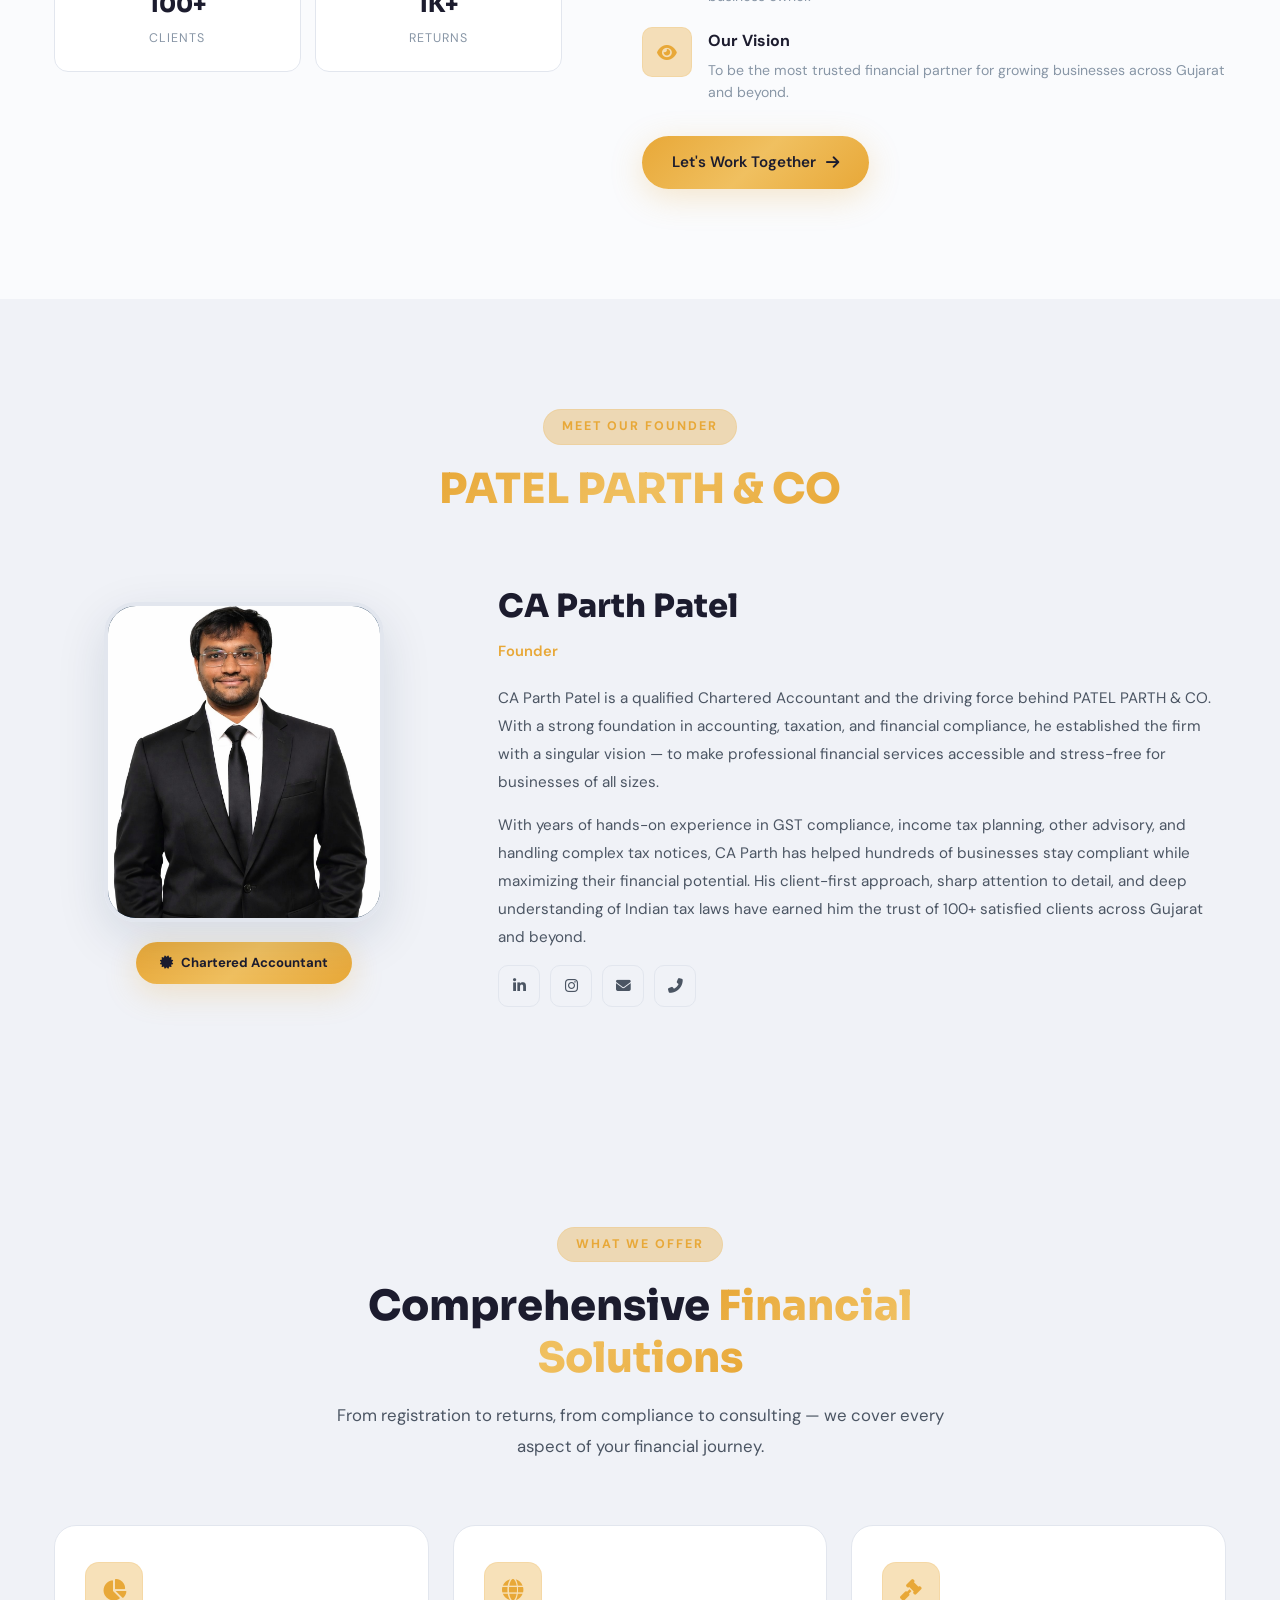
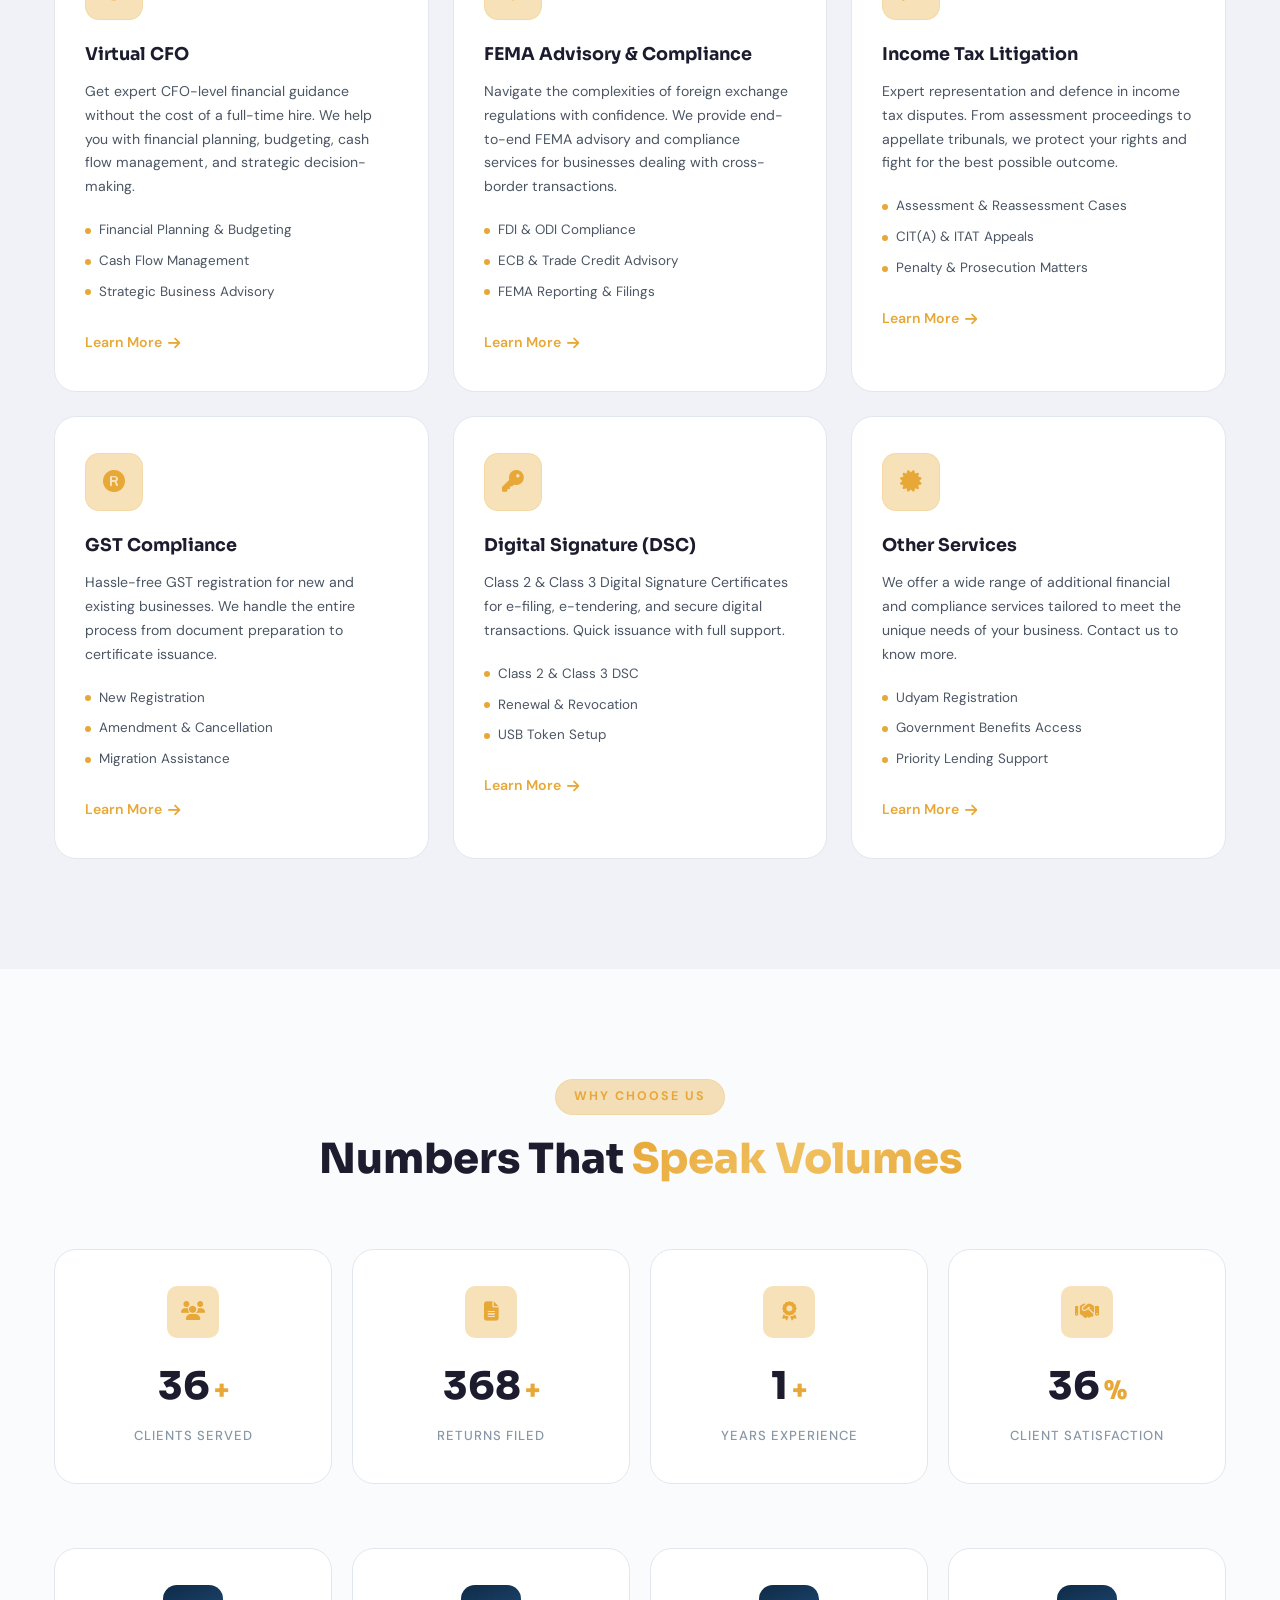
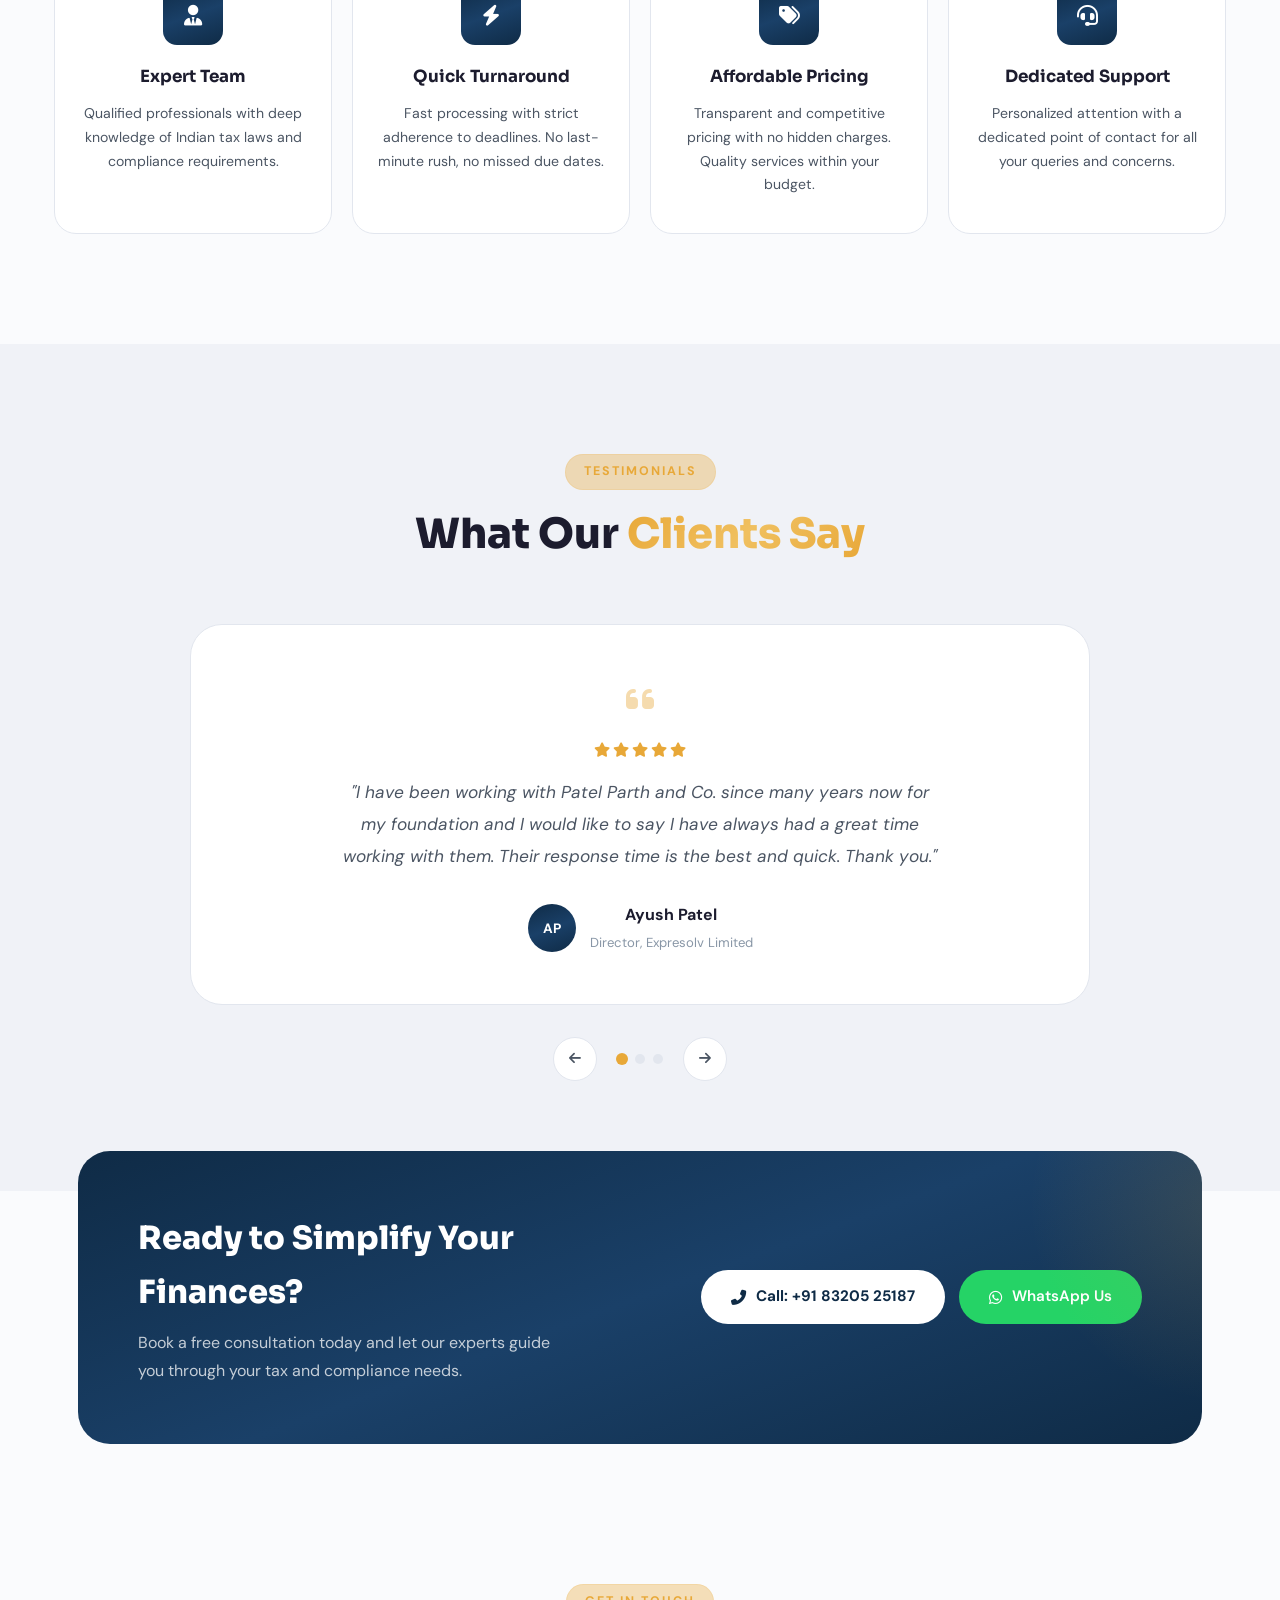
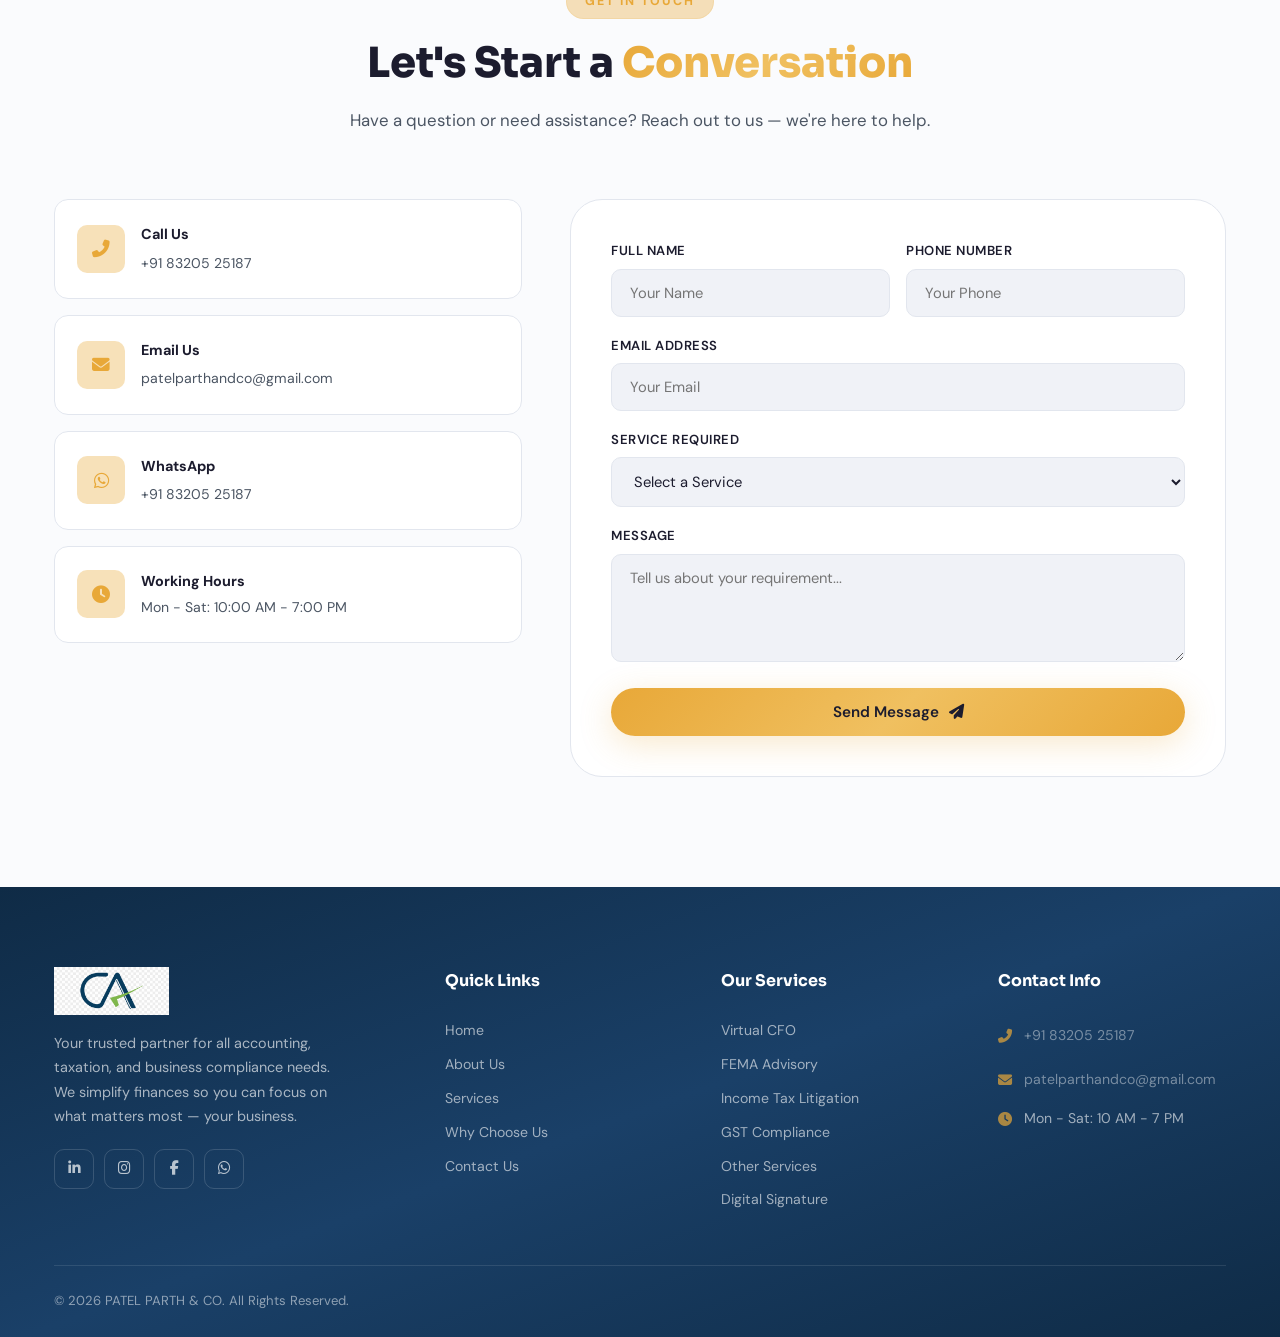
==== commit bc4a1bc0: "Fix preloader to show logo instead of PP&Co text Co-Authored-By: Claude Opus 4.6 <noreply@anthropic." ====
--- a/index.html
+++ b/index.html
@@ -17,7 +17,7 @@
     <div id="preloader">
         <div class="loader-ring">
             <div class="loader-inner"></div>
-            <span class="loader-text">PP&Co</span>
+            <img src="logo.png" alt="PATEL PARTH & CO" style="height:40px;width:auto;">
         </div>
     </div>
 
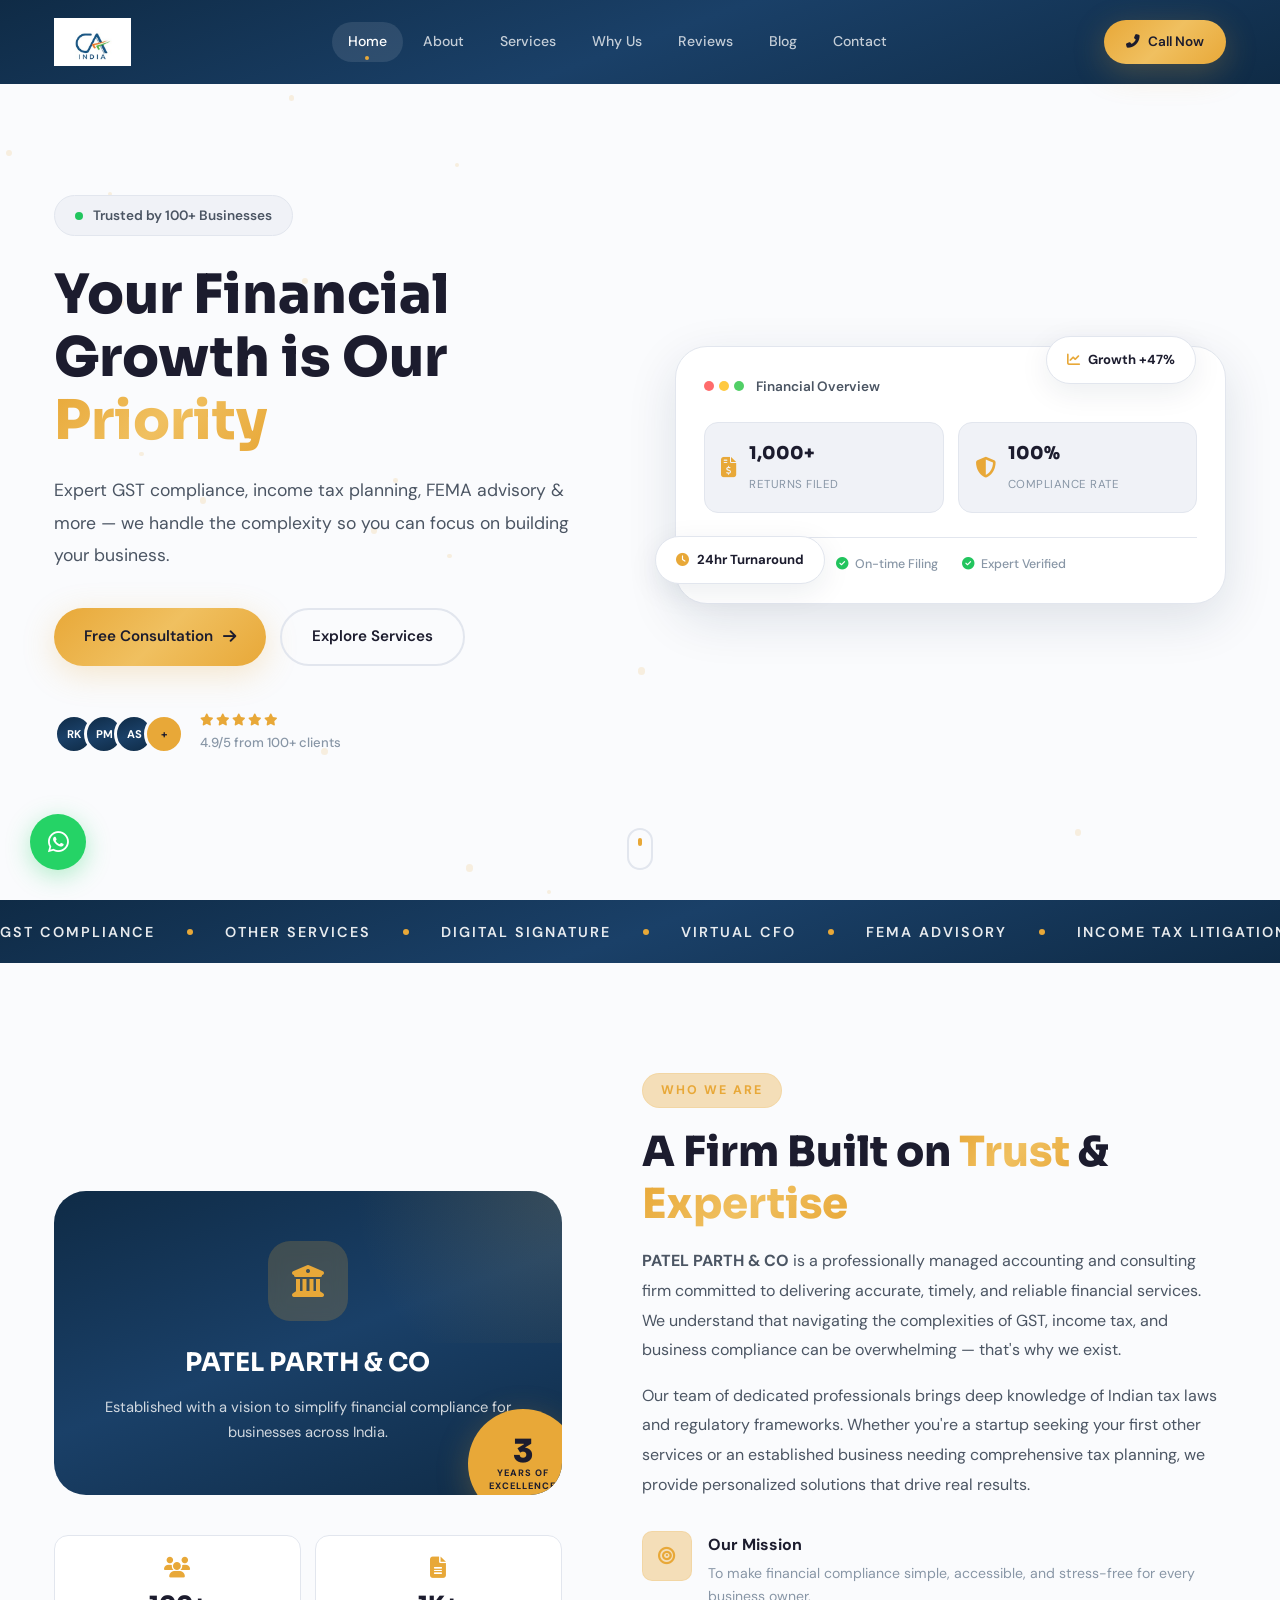
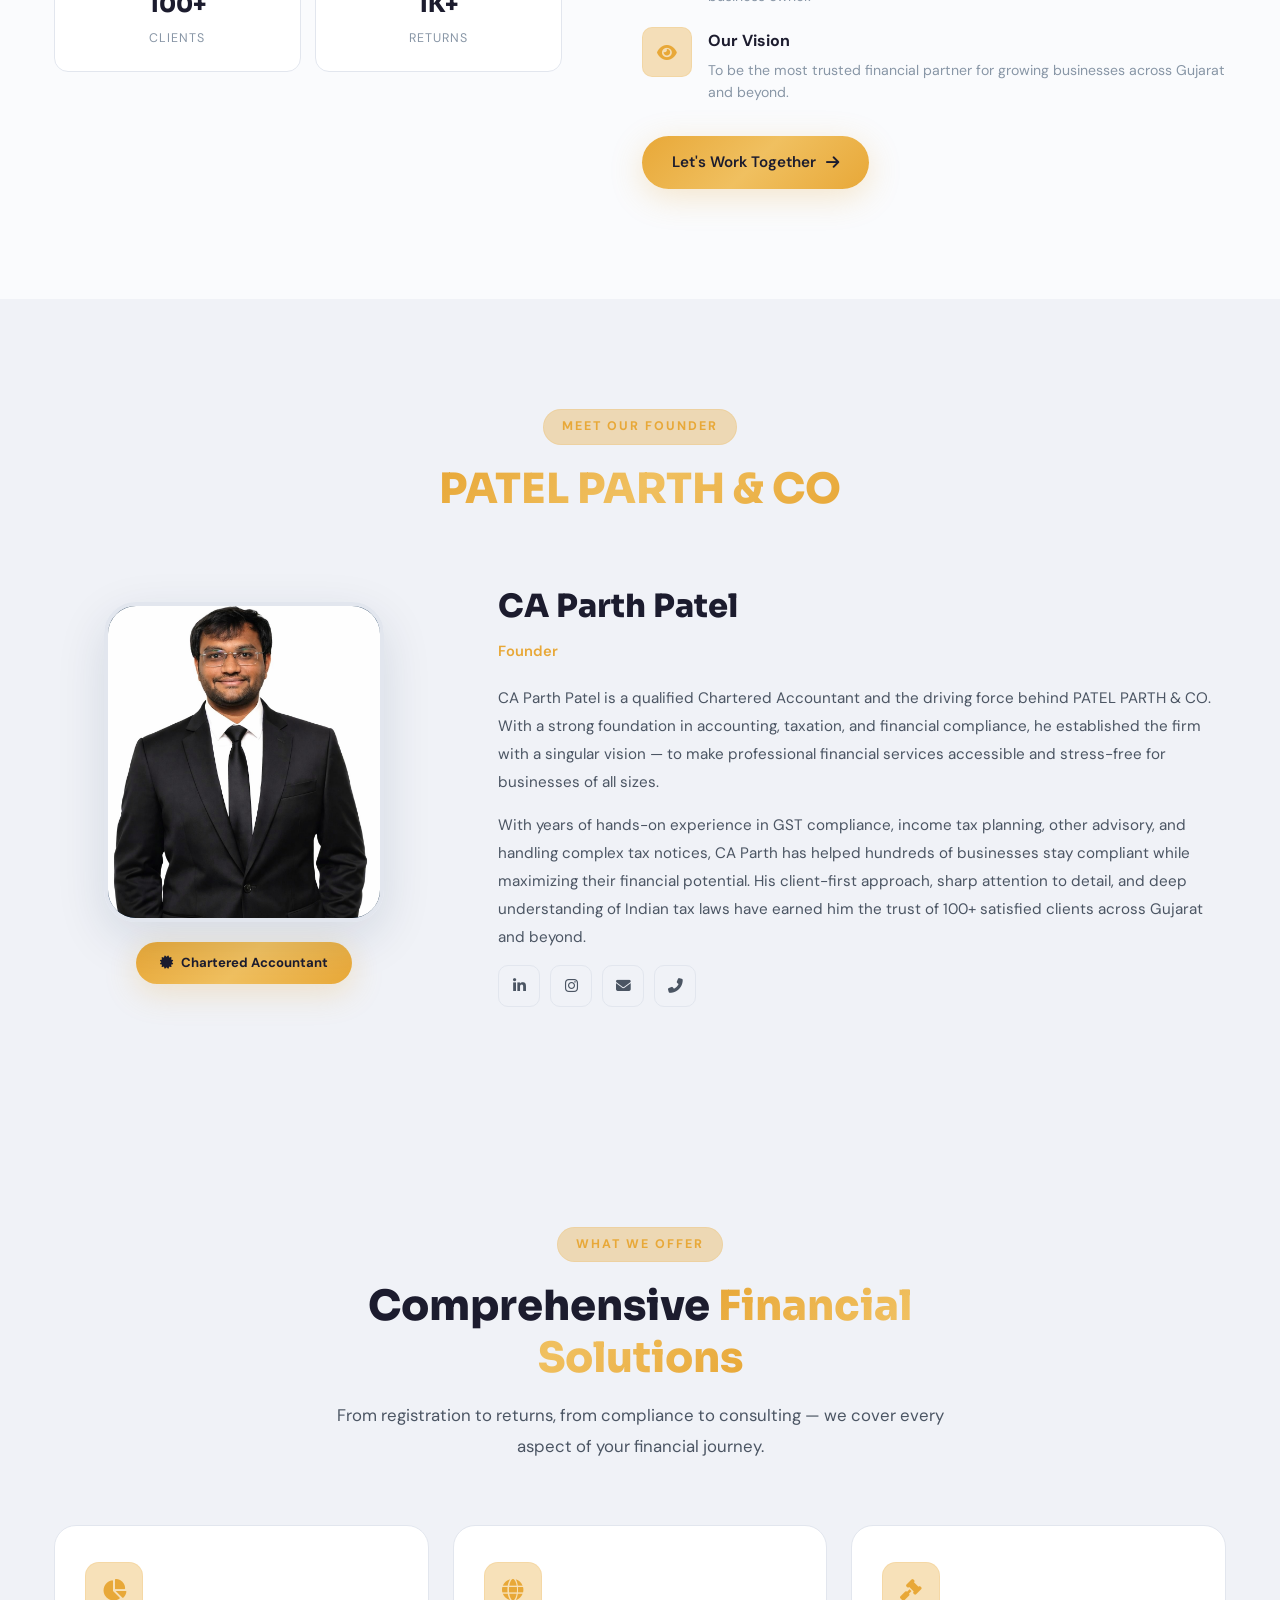
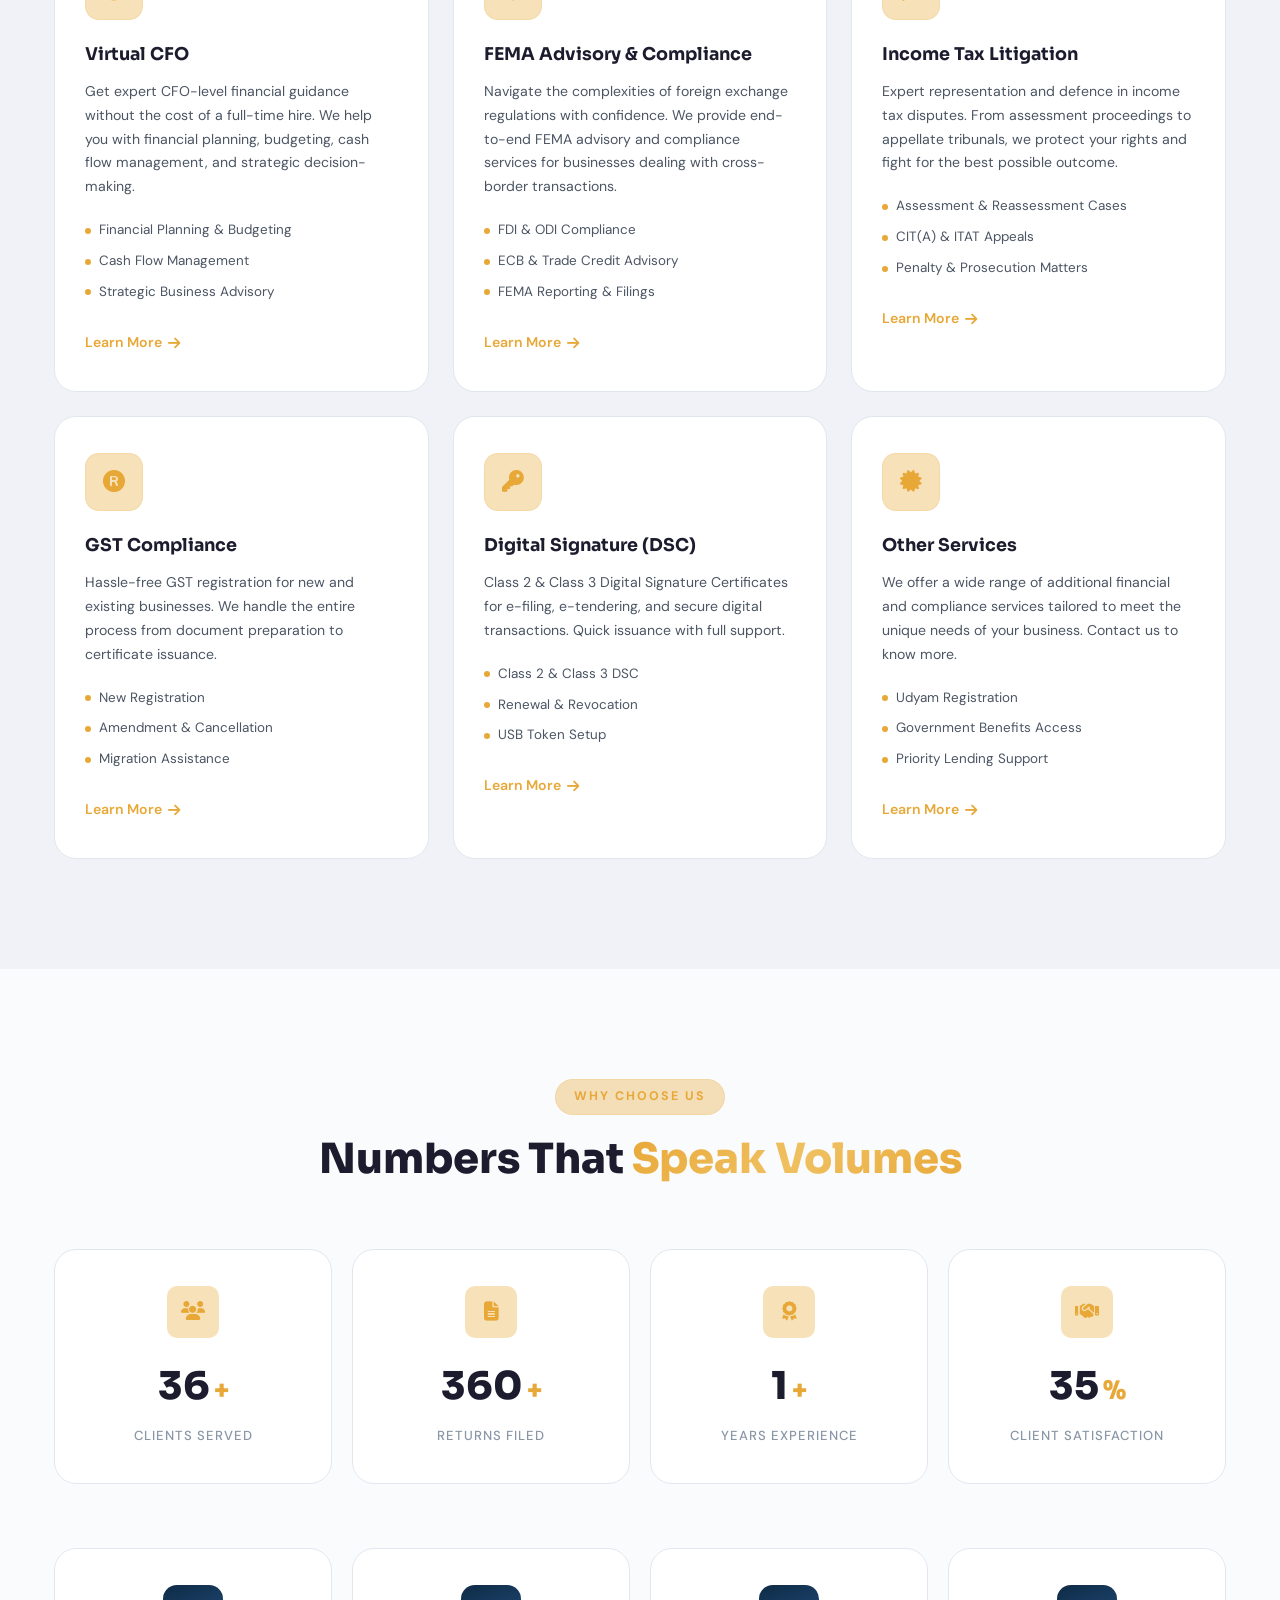
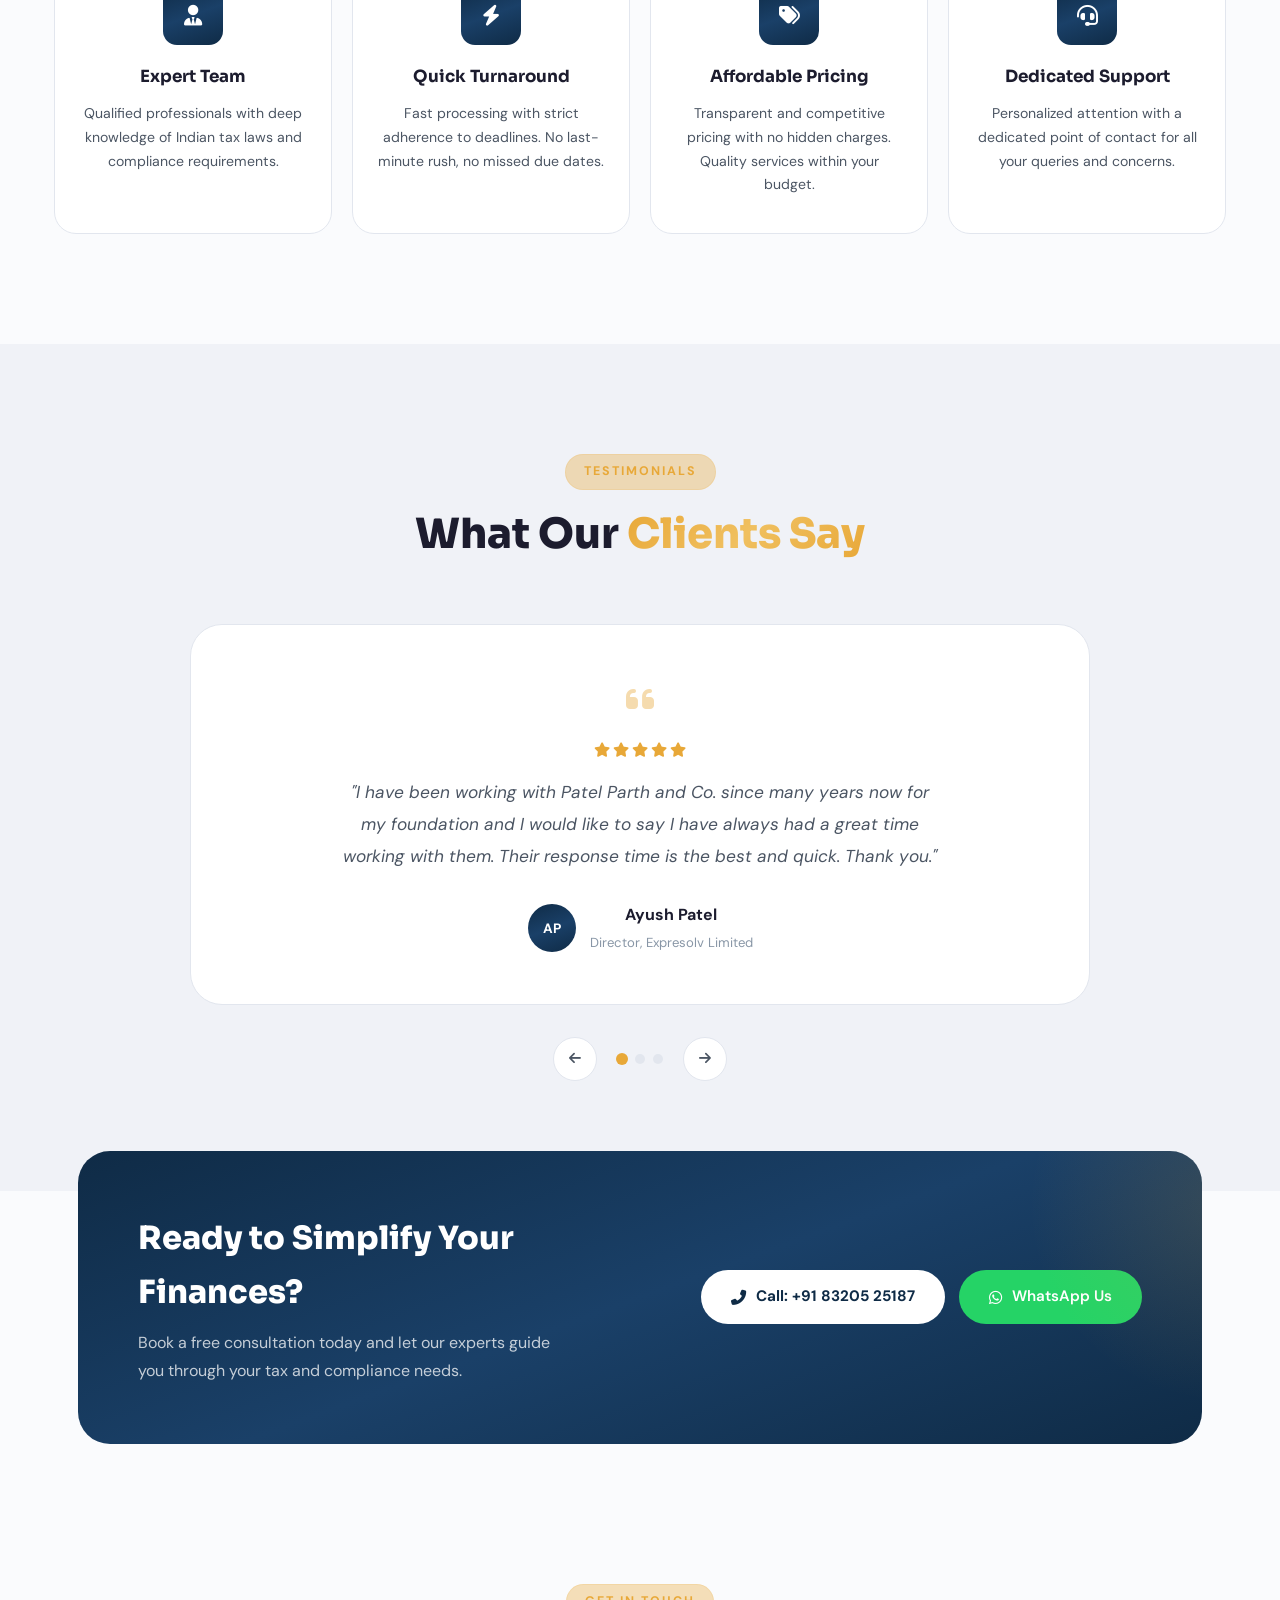
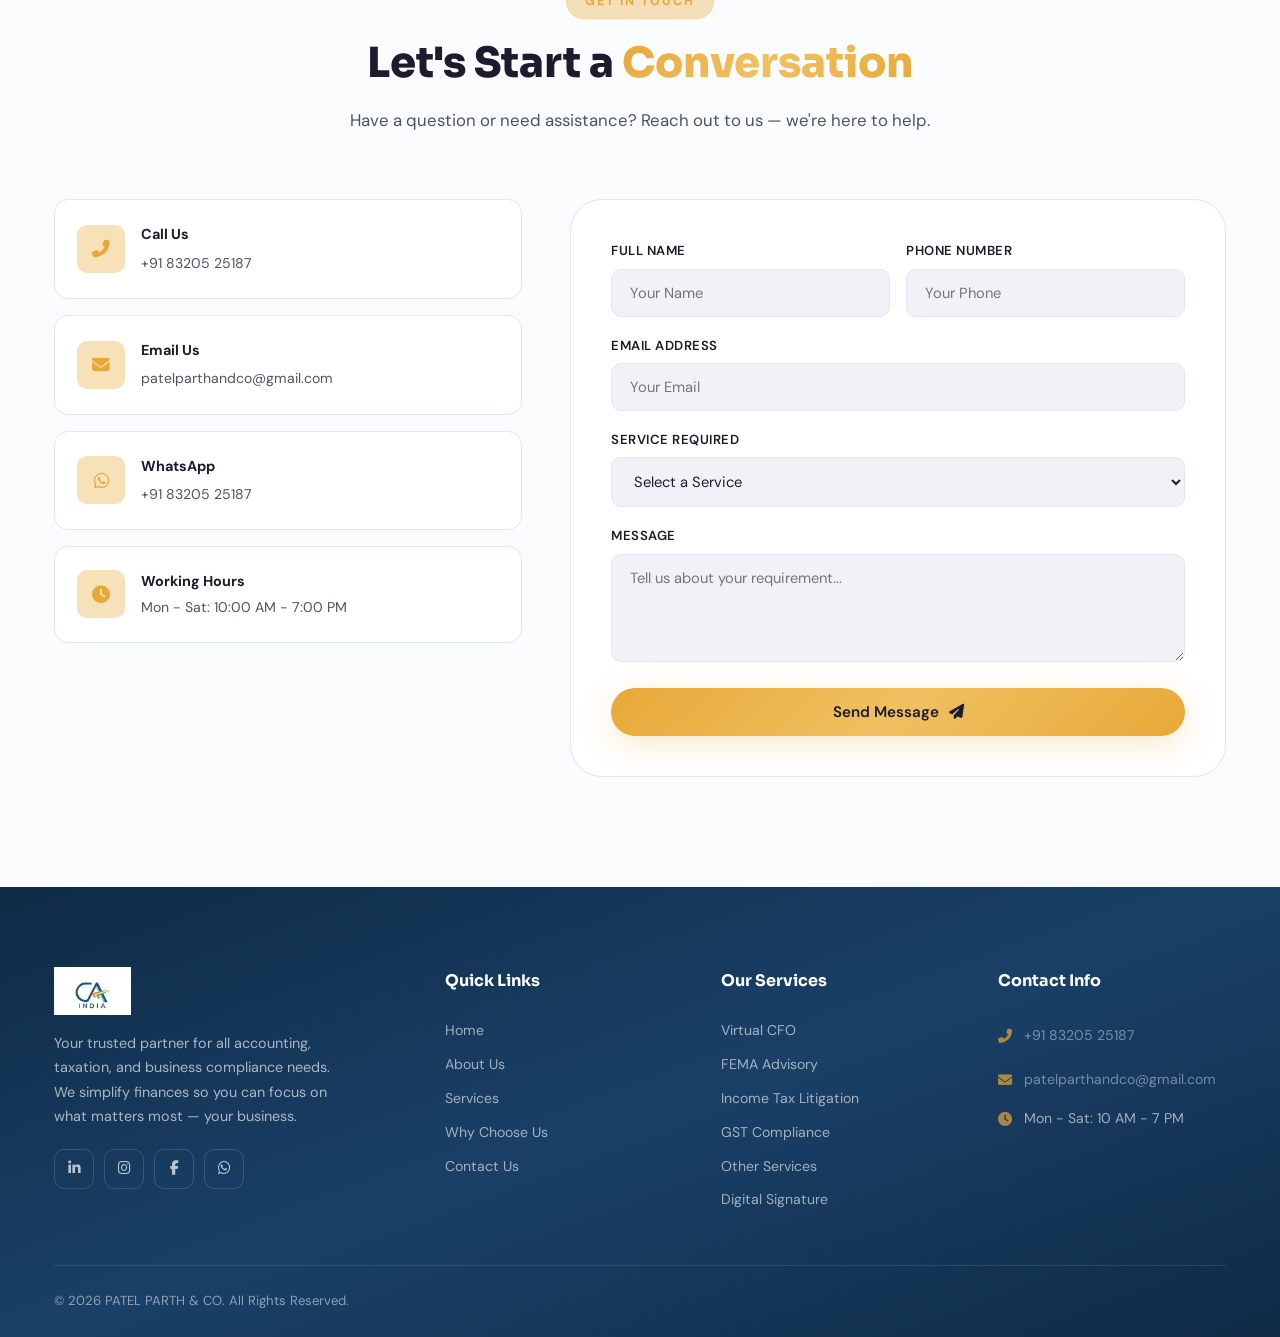
==== commit 648680e6: "Update logo to JPEG format across all pages Co-Authored-By: Claude Opus 4.6 <noreply@anthropic.com>" ====
--- a/index.html
+++ b/index.html
@@ -17,7 +17,7 @@
     <div id="preloader">
         <div class="loader-ring">
             <div class="loader-inner"></div>
-            <img src="logo.png" alt="PATEL PARTH & CO" style="height:40px;width:auto;">
+            <img src="logo.jpeg" alt="PATEL PARTH & CO" style="height:40px;width:auto;">
         </div>
     </div>
 
@@ -28,7 +28,7 @@
     <header id="navbar">
         <div class="container nav-container">
             <a href="#" class="logo">
-                <img src="logo.png" alt="PATEL PARTH & CO" class="logo-img">
+                <img src="logo.jpeg" alt="PATEL PARTH & CO" class="logo-img">
             </a>
             <nav class="nav-menu" id="navMenu">
                 <a href="#home" class="nav-link active">Home</a>
@@ -576,7 +576,7 @@
             <div class="footer-top">
                 <div class="footer-brand">
                     <a href="#" class="logo">
-                        <img src="logo.png" alt="PATEL PARTH & CO" class="logo-img">
+                        <img src="logo.jpeg" alt="PATEL PARTH & CO" class="logo-img">
                     </a>
                     <p>Your trusted partner for all accounting, taxation, and business compliance needs. We simplify finances so you can focus on what matters most — your business.</p>
                     <div class="footer-socials">
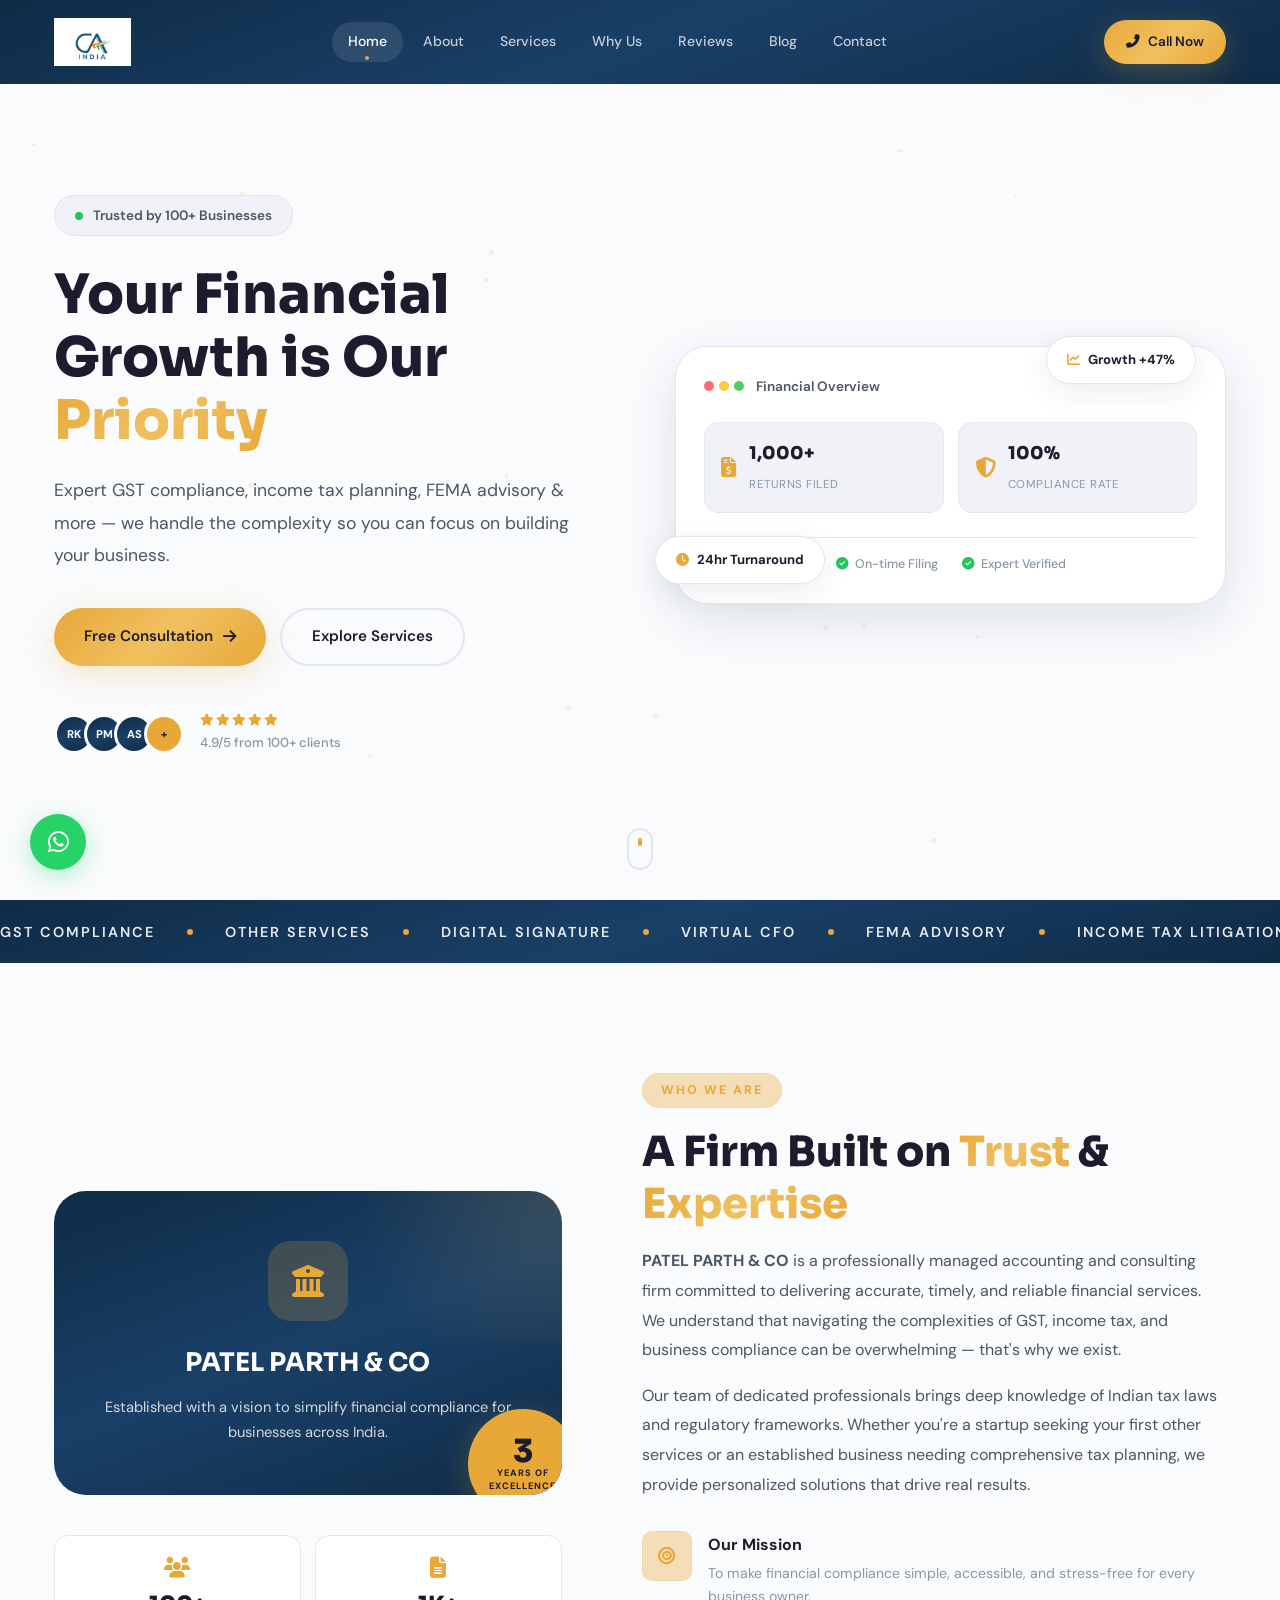
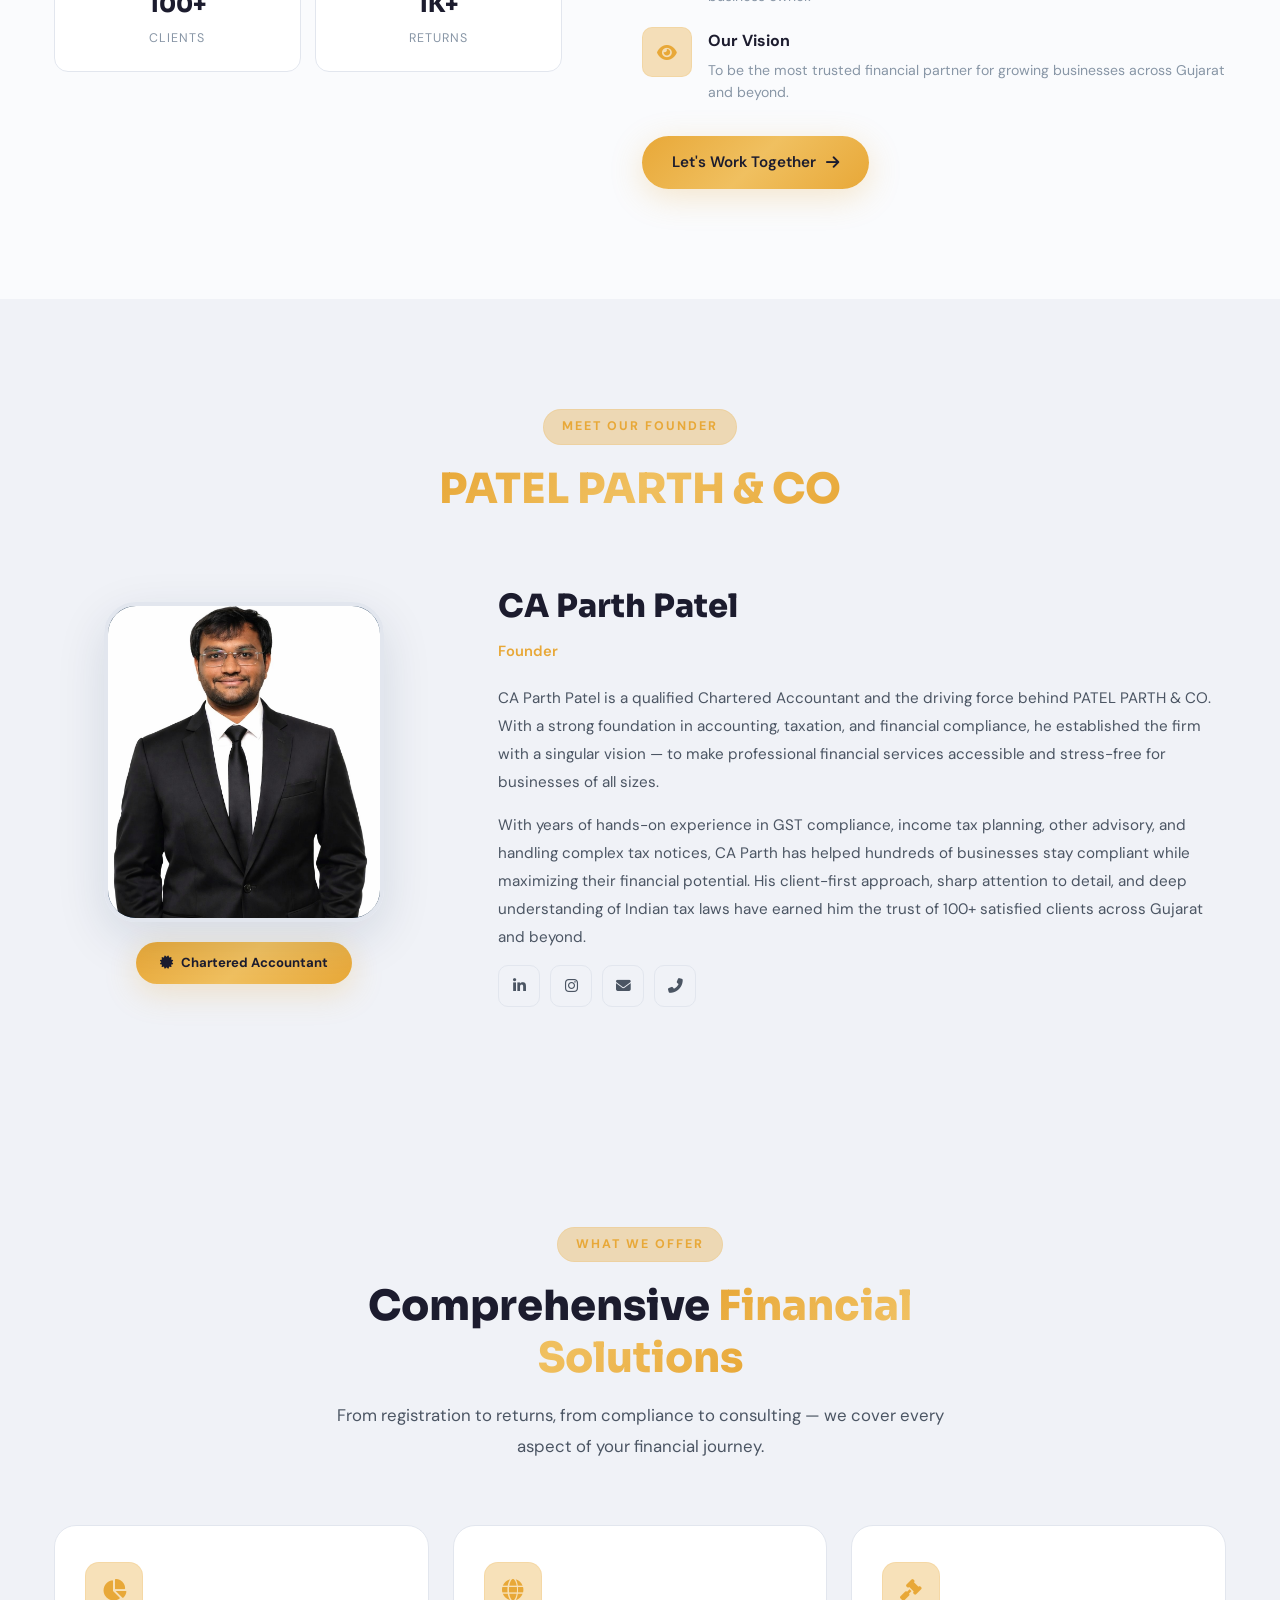
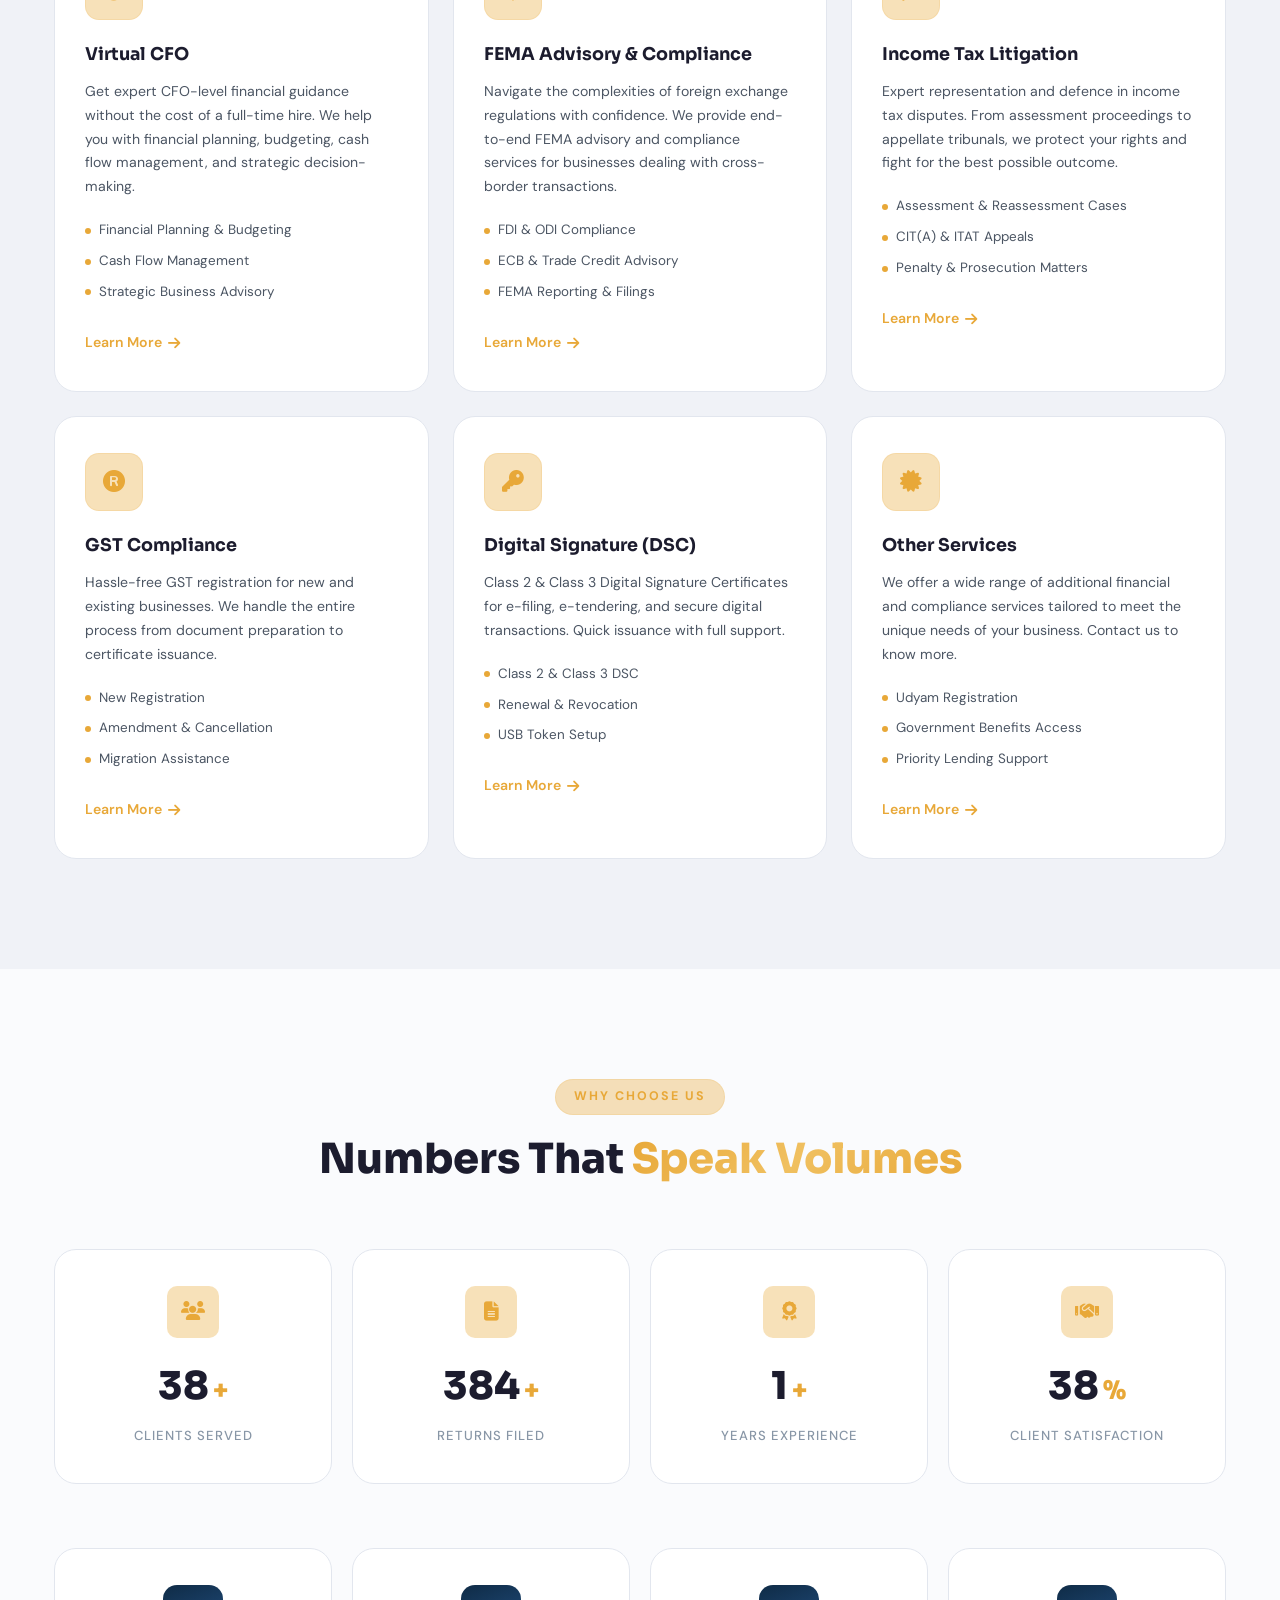
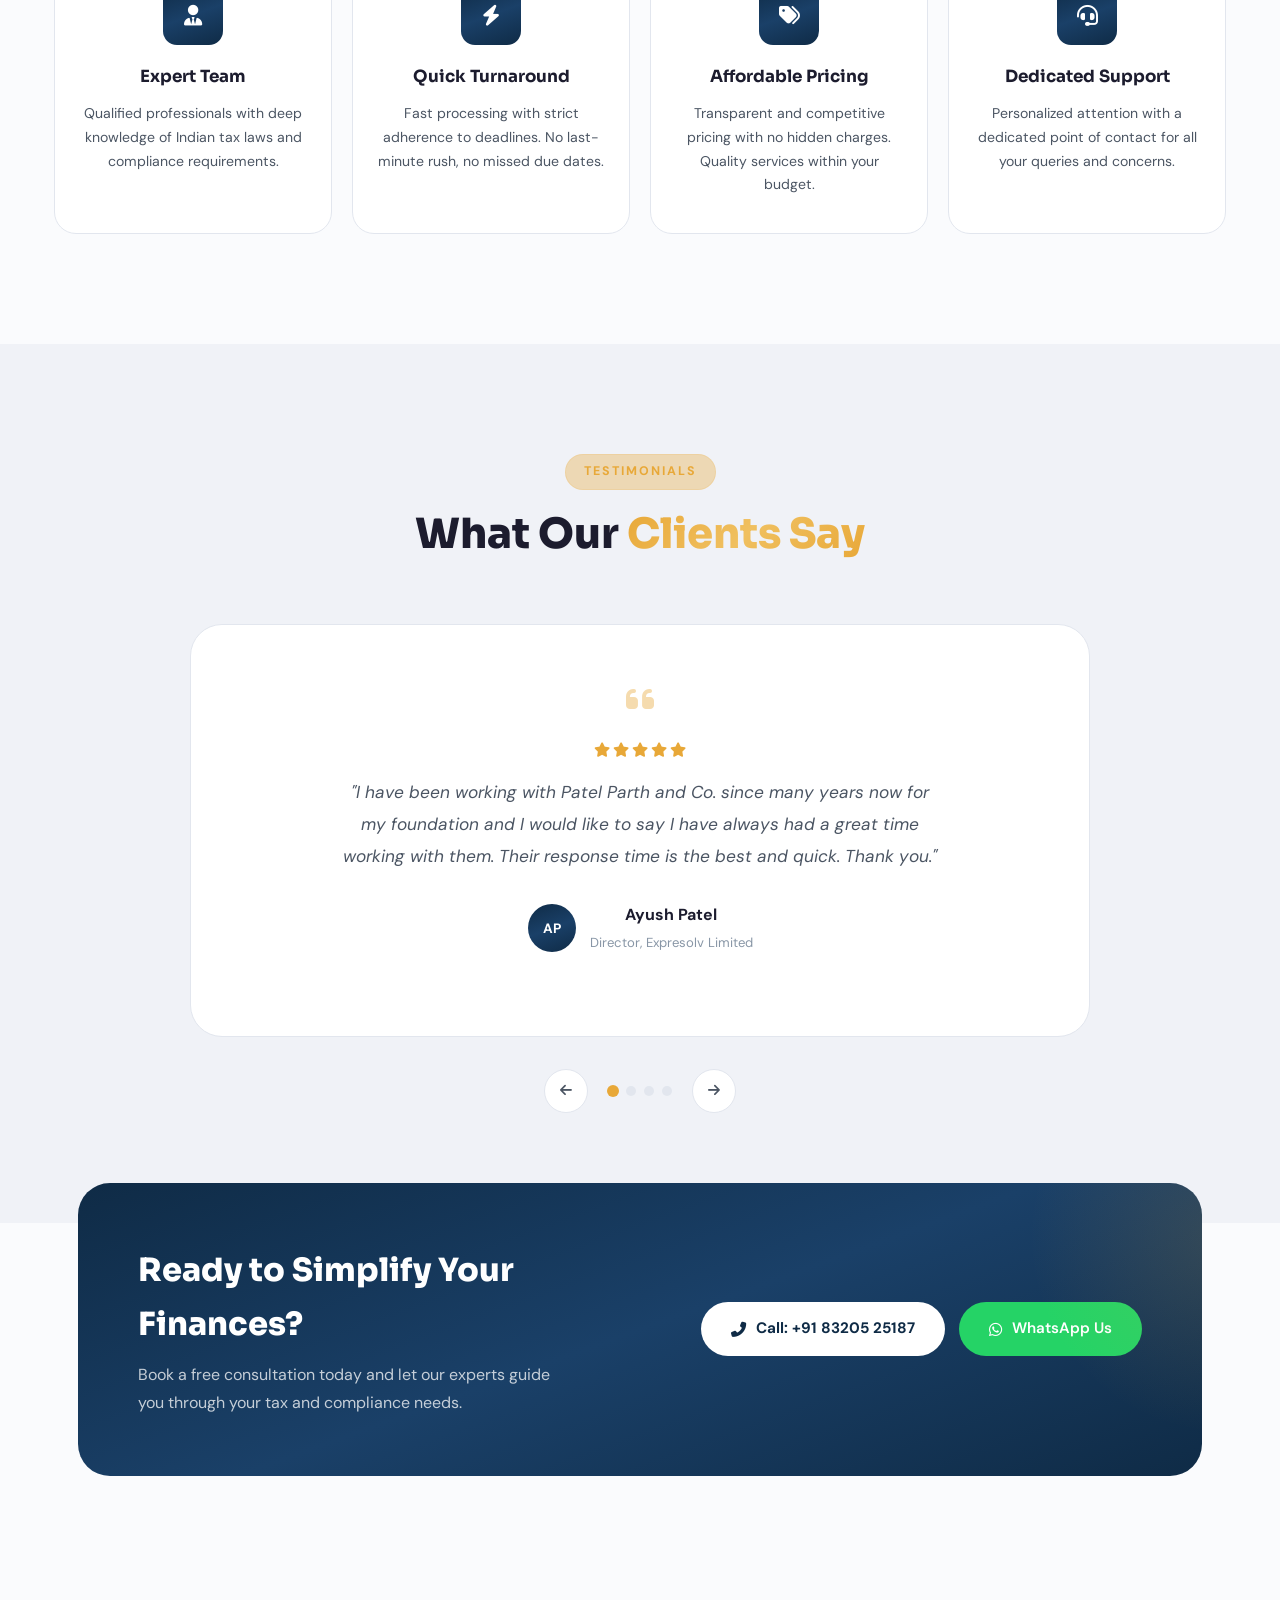
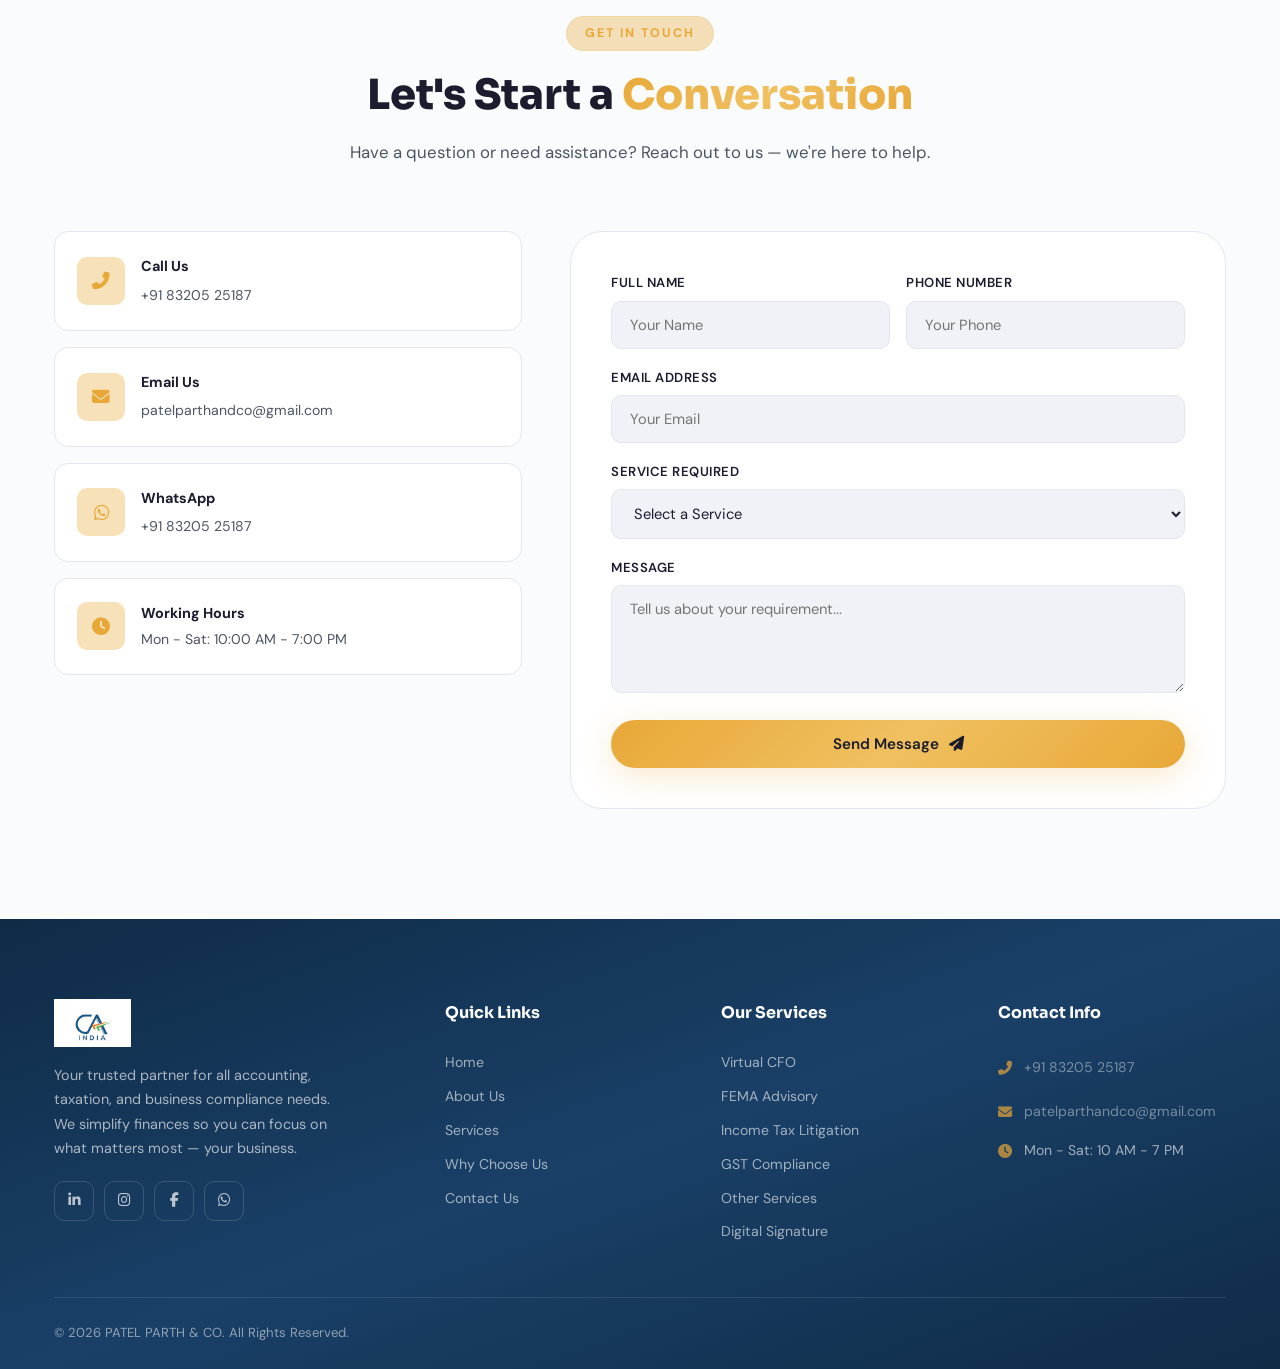
==== commit f94f3072: "Add Yogesh Bhai review as second testimonial Co-Authored-By: Claude Opus 4.6 <noreply@anthropic.com>" ====
--- a/index.html
+++ b/index.html
@@ -436,6 +436,20 @@
                         <div class="testi-stars">
                             <i class="fas fa-star"></i><i class="fas fa-star"></i><i class="fas fa-star"></i><i class="fas fa-star"></i><i class="fas fa-star"></i>
                         </div>
+                        <p>"PATEL PARTH & CO has been our trusted CA firm for all GST and income tax matters. CA Parth's expertise and dedication is truly commendable. He handles everything professionally and always ensures we are fully compliant. Highly recommend their services to every business owner."</p>
+                        <div class="testi-author">
+                            <div class="testi-avatar">YB</div>
+                            <div>
+                                <strong>Yogesh Bhai</strong>
+                                <span>Proprietor, Om Consultancy</span>
+                            </div>
+                        </div>
+                    </div>
+                    <div class="testimonial-card">
+                        <div class="testi-quote"><i class="fas fa-quote-left"></i></div>
+                        <div class="testi-stars">
+                            <i class="fas fa-star"></i><i class="fas fa-star"></i><i class="fas fa-star"></i><i class="fas fa-star"></i><i class="fas fa-star"></i>
+                        </div>
                         <p>"CA Parth handled our income tax filing and GST compliance seamlessly. His attention to detail and deep knowledge saved us from a major penalty. Truly a reliable CA firm for any business."</p>
                         <div class="testi-author">
                             <div class="testi-avatar">RS</div>
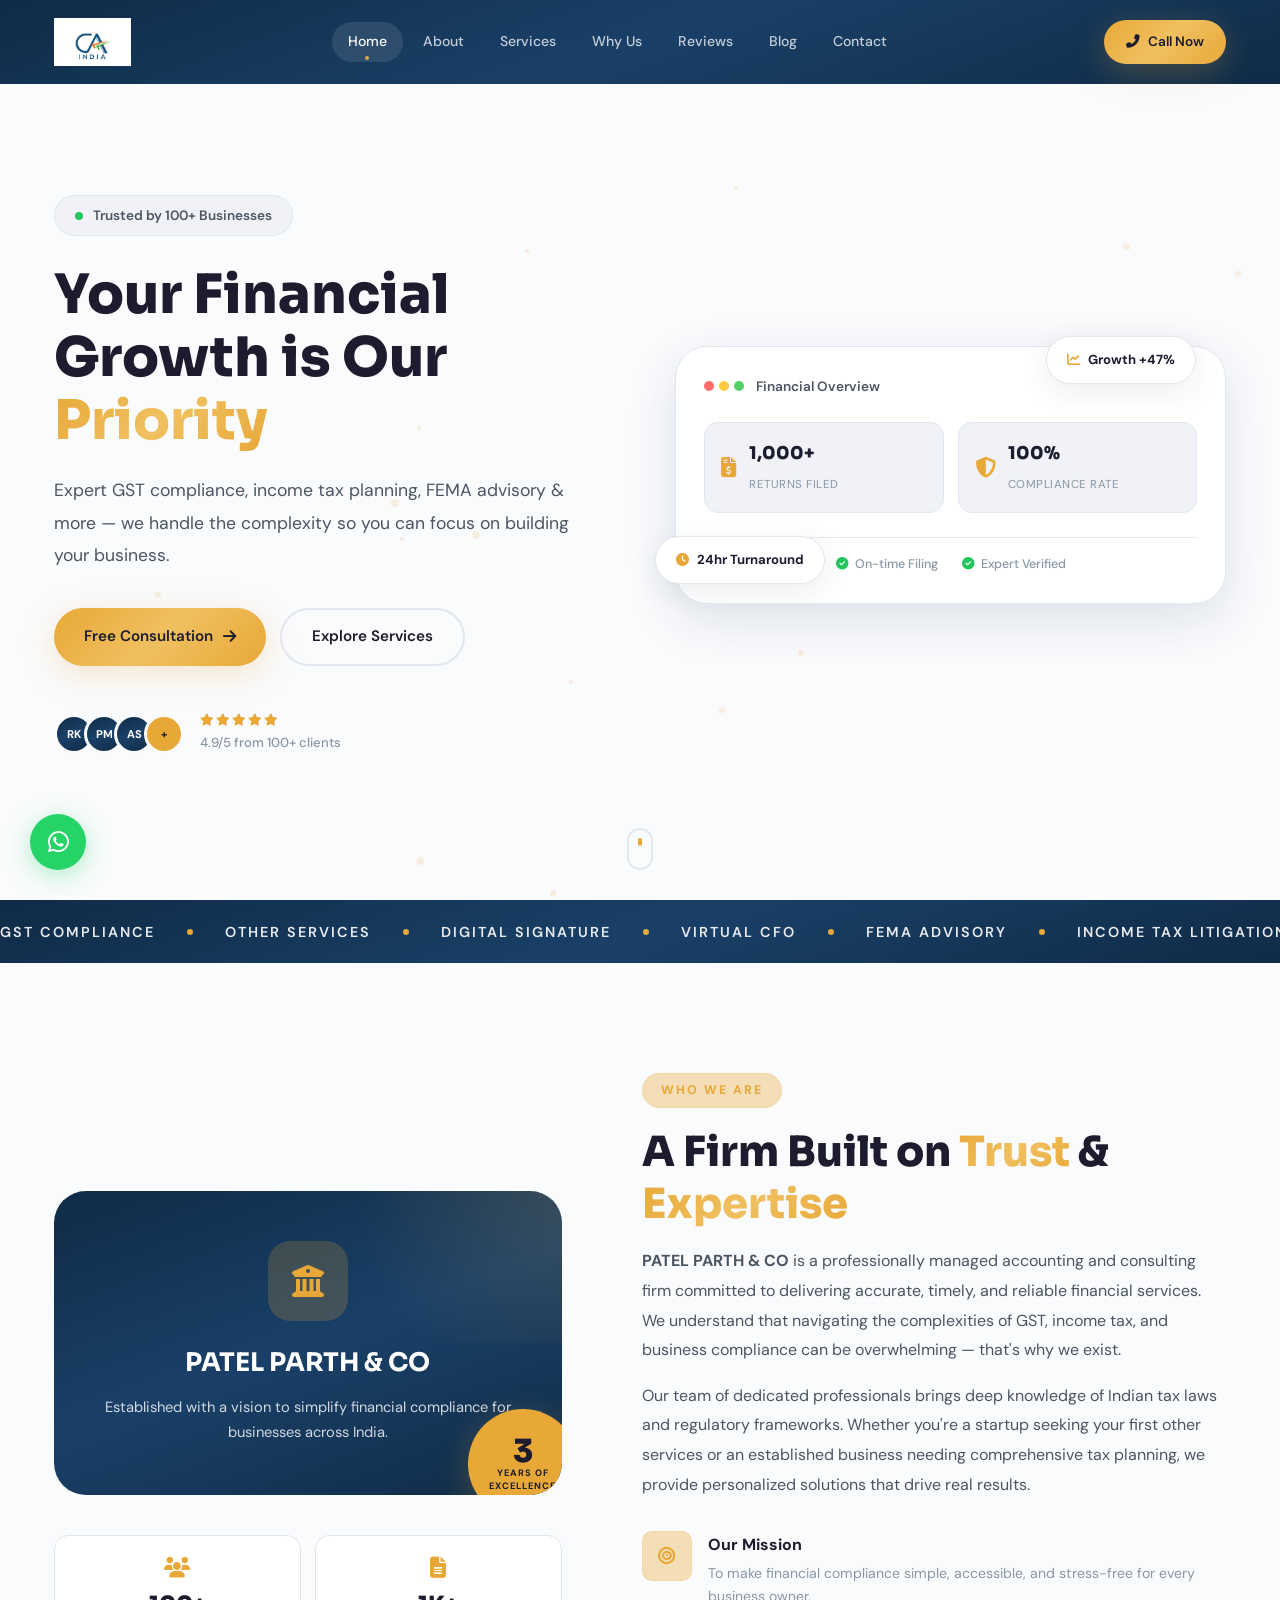
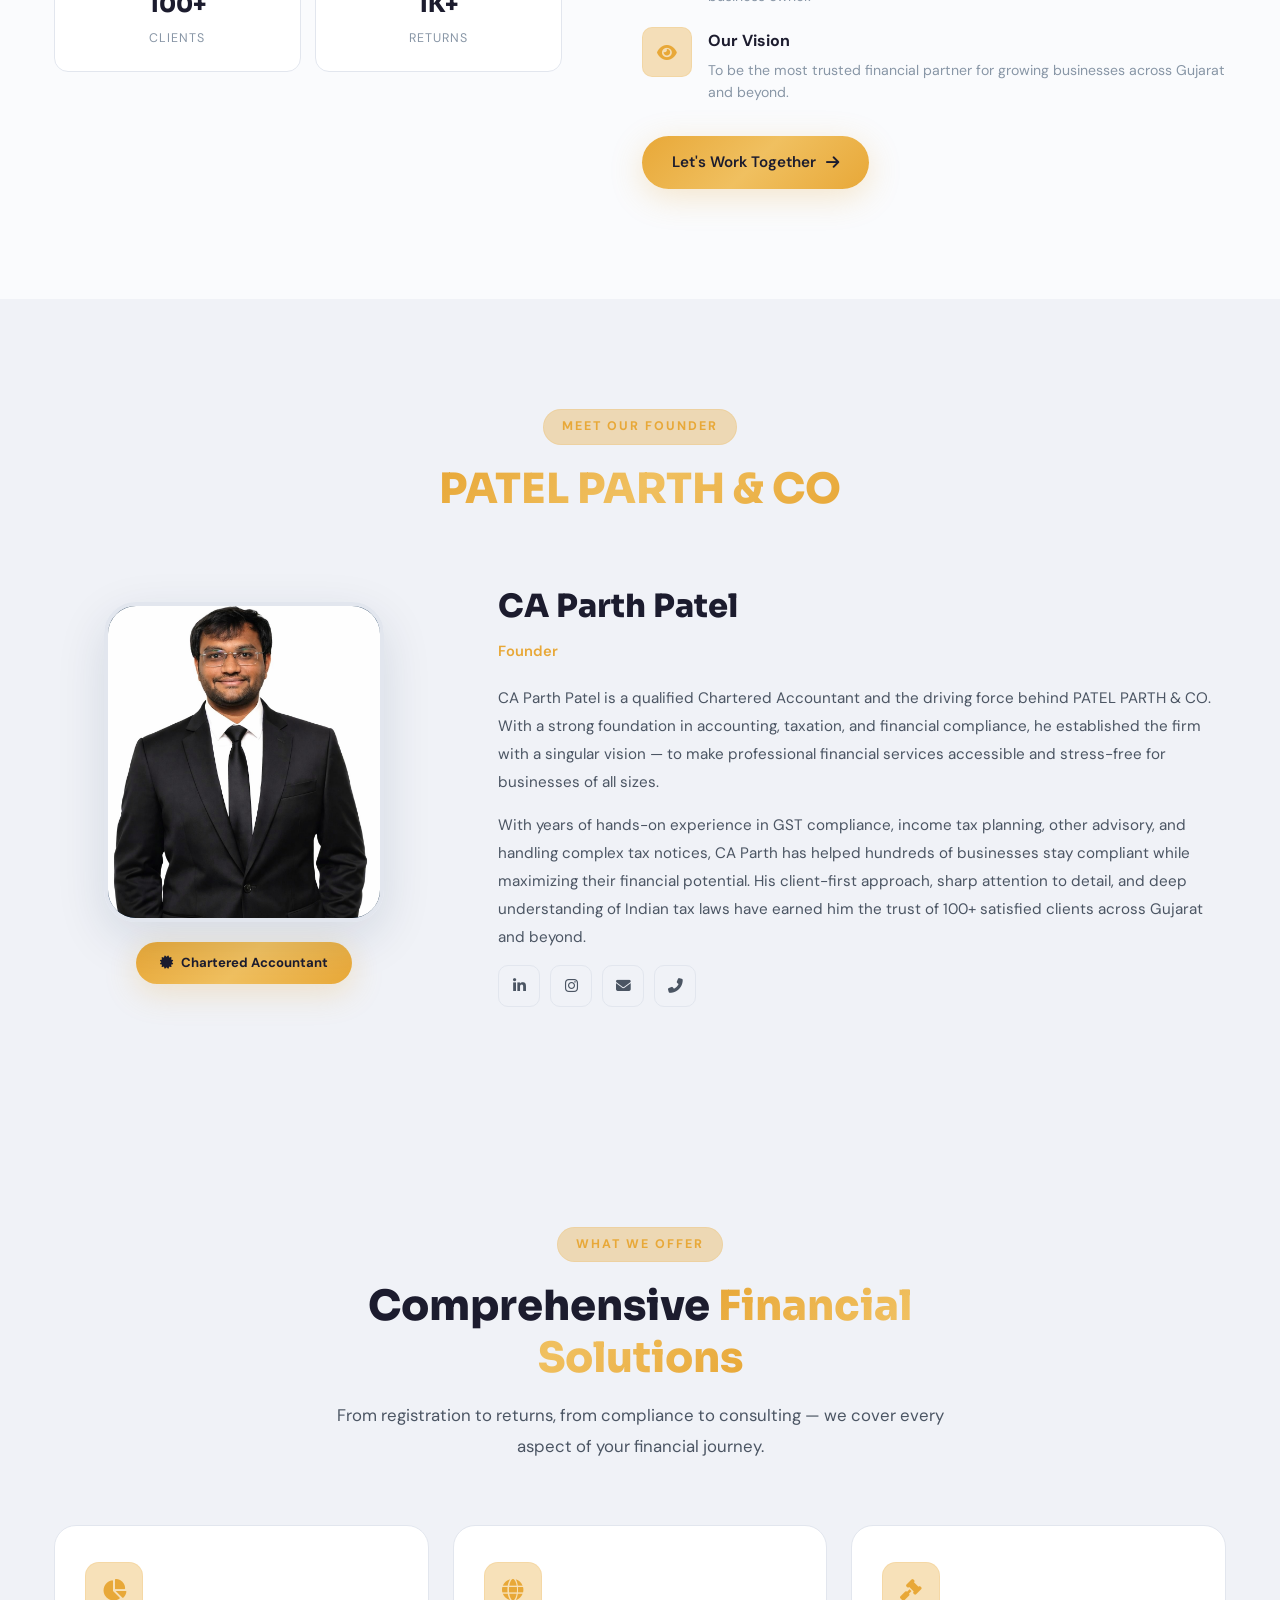
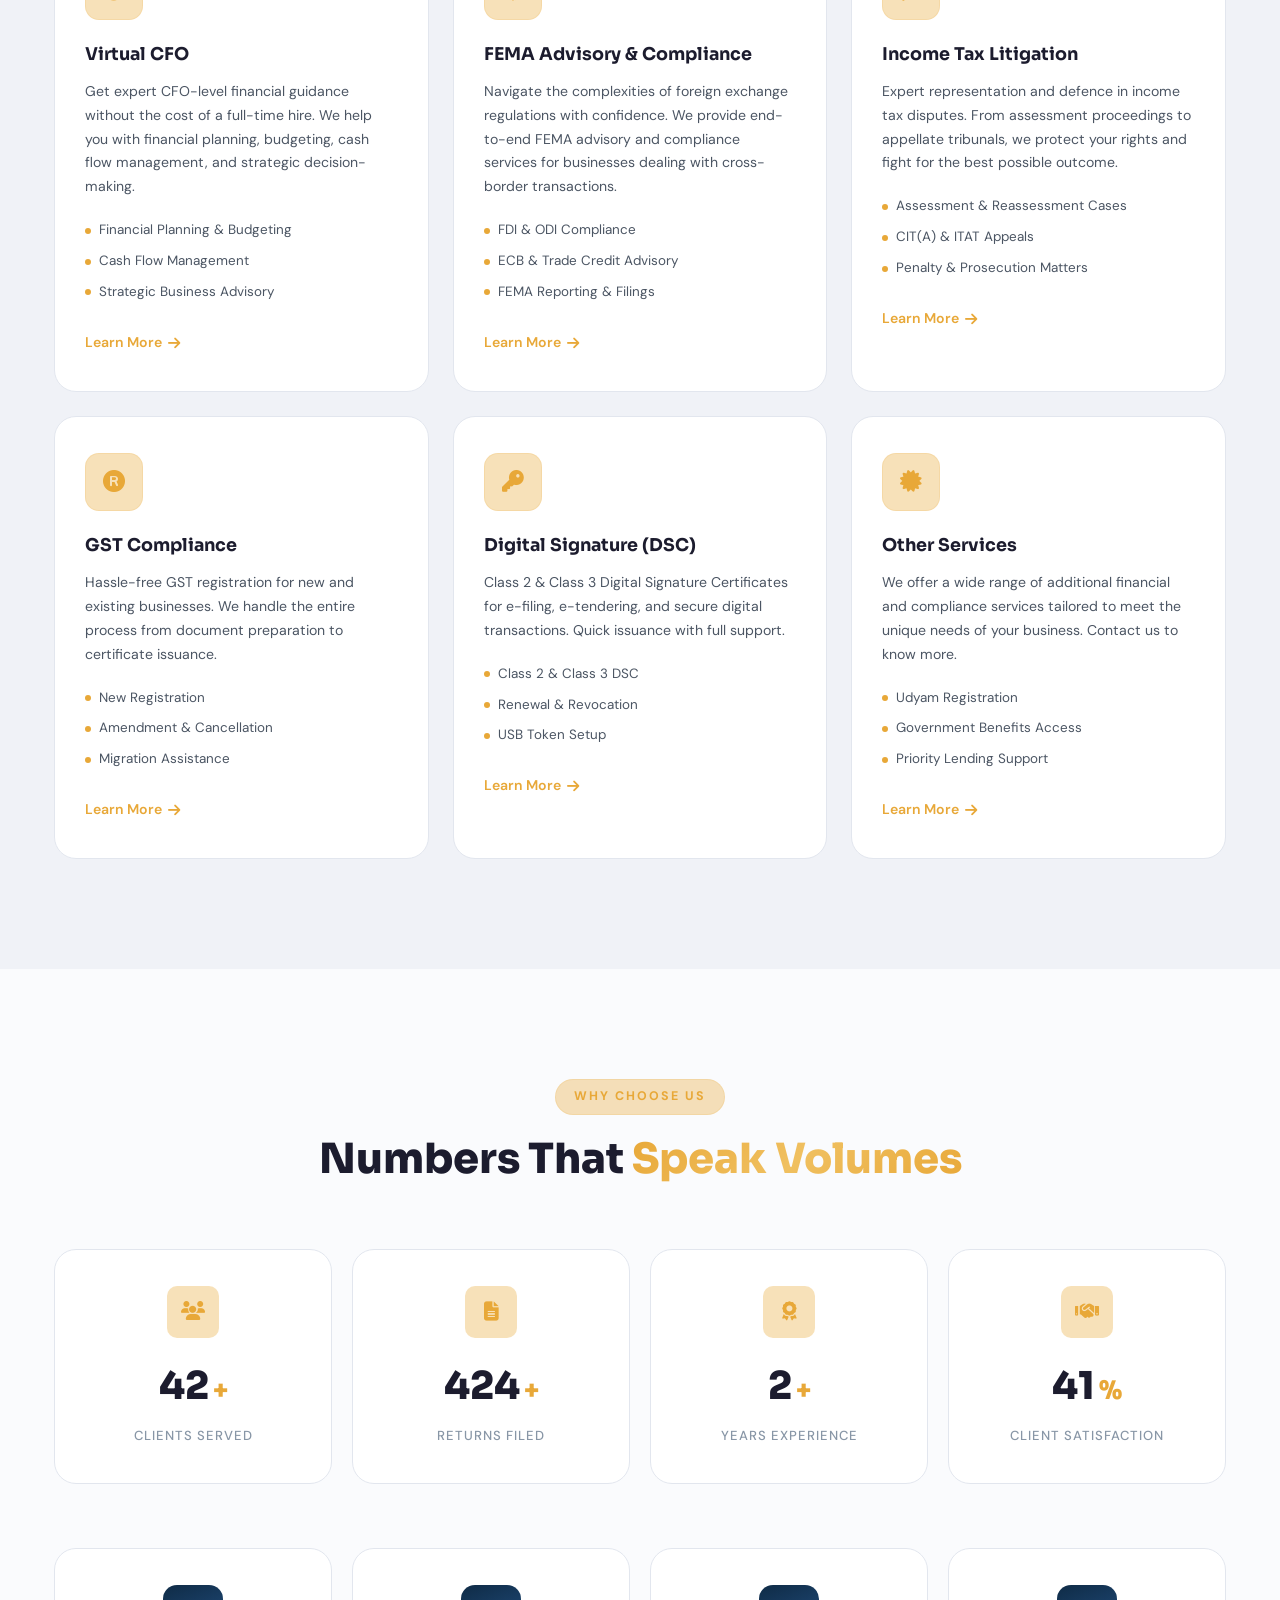
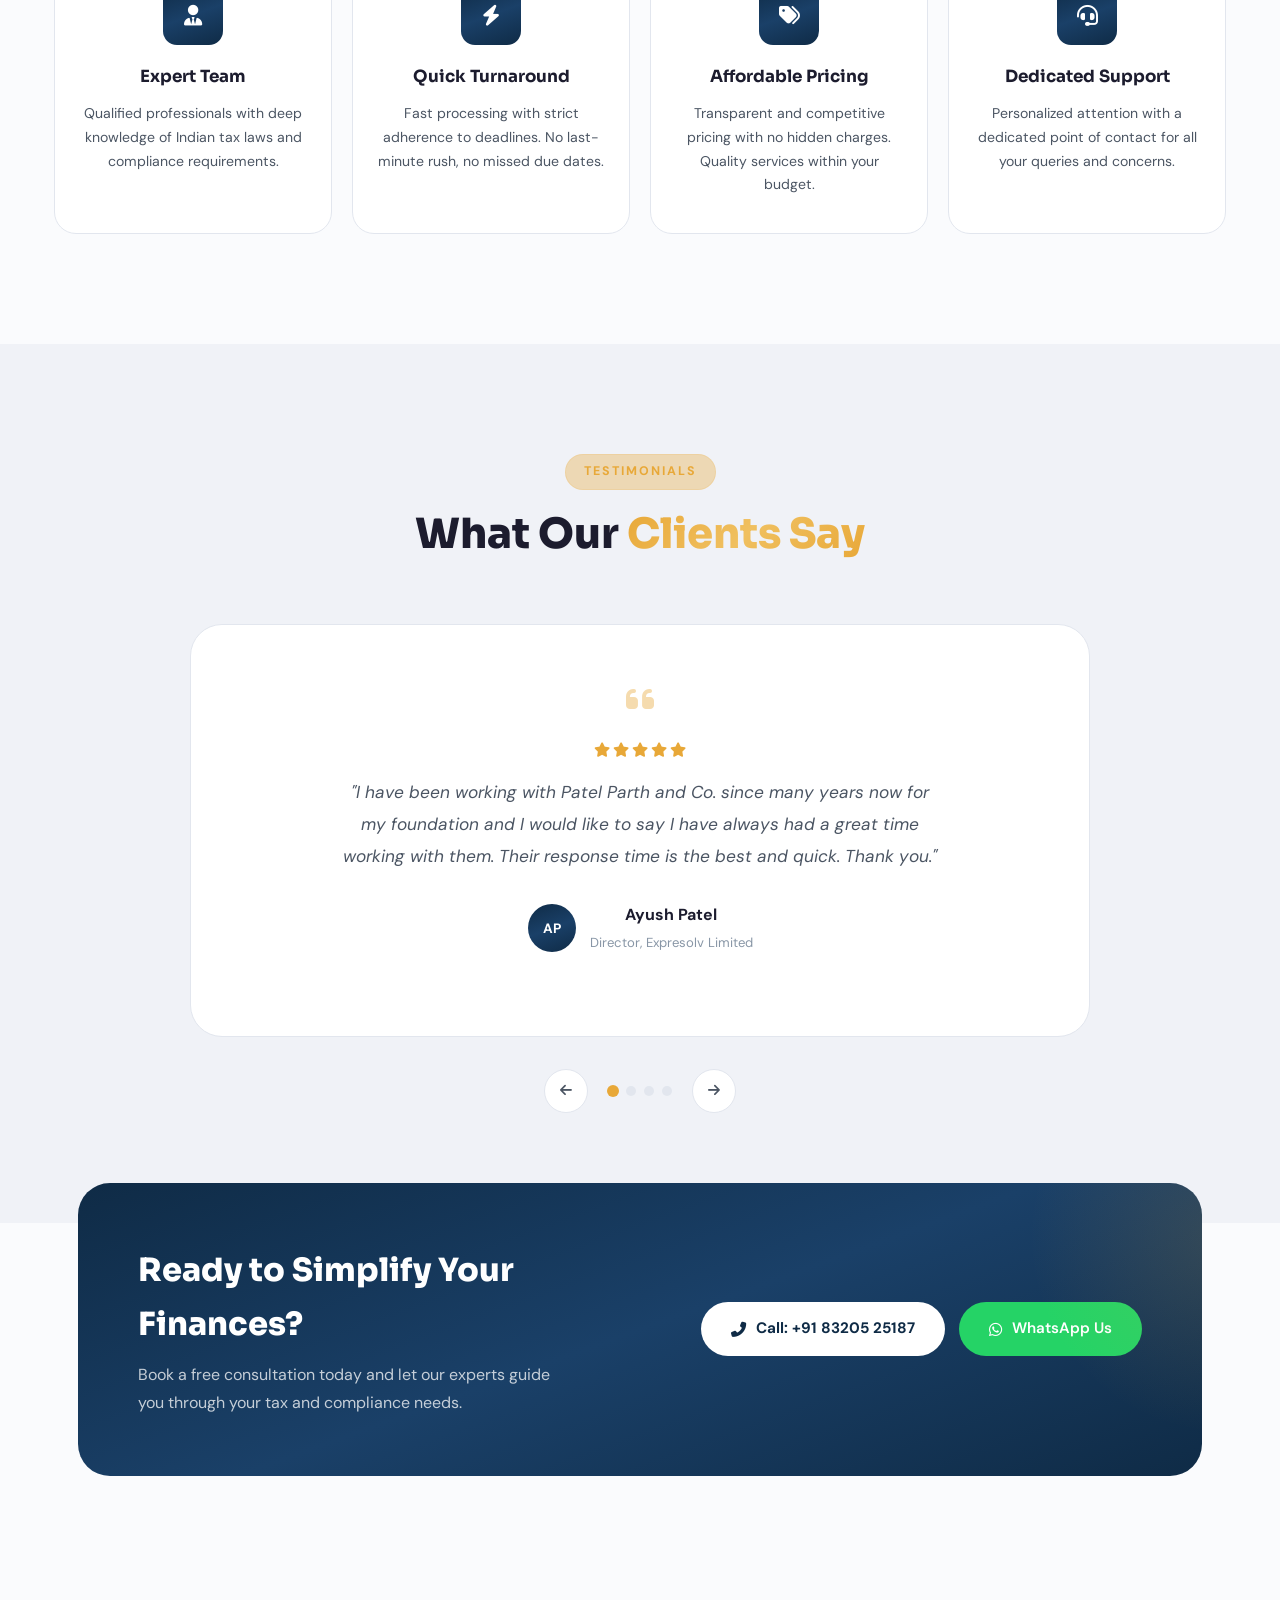
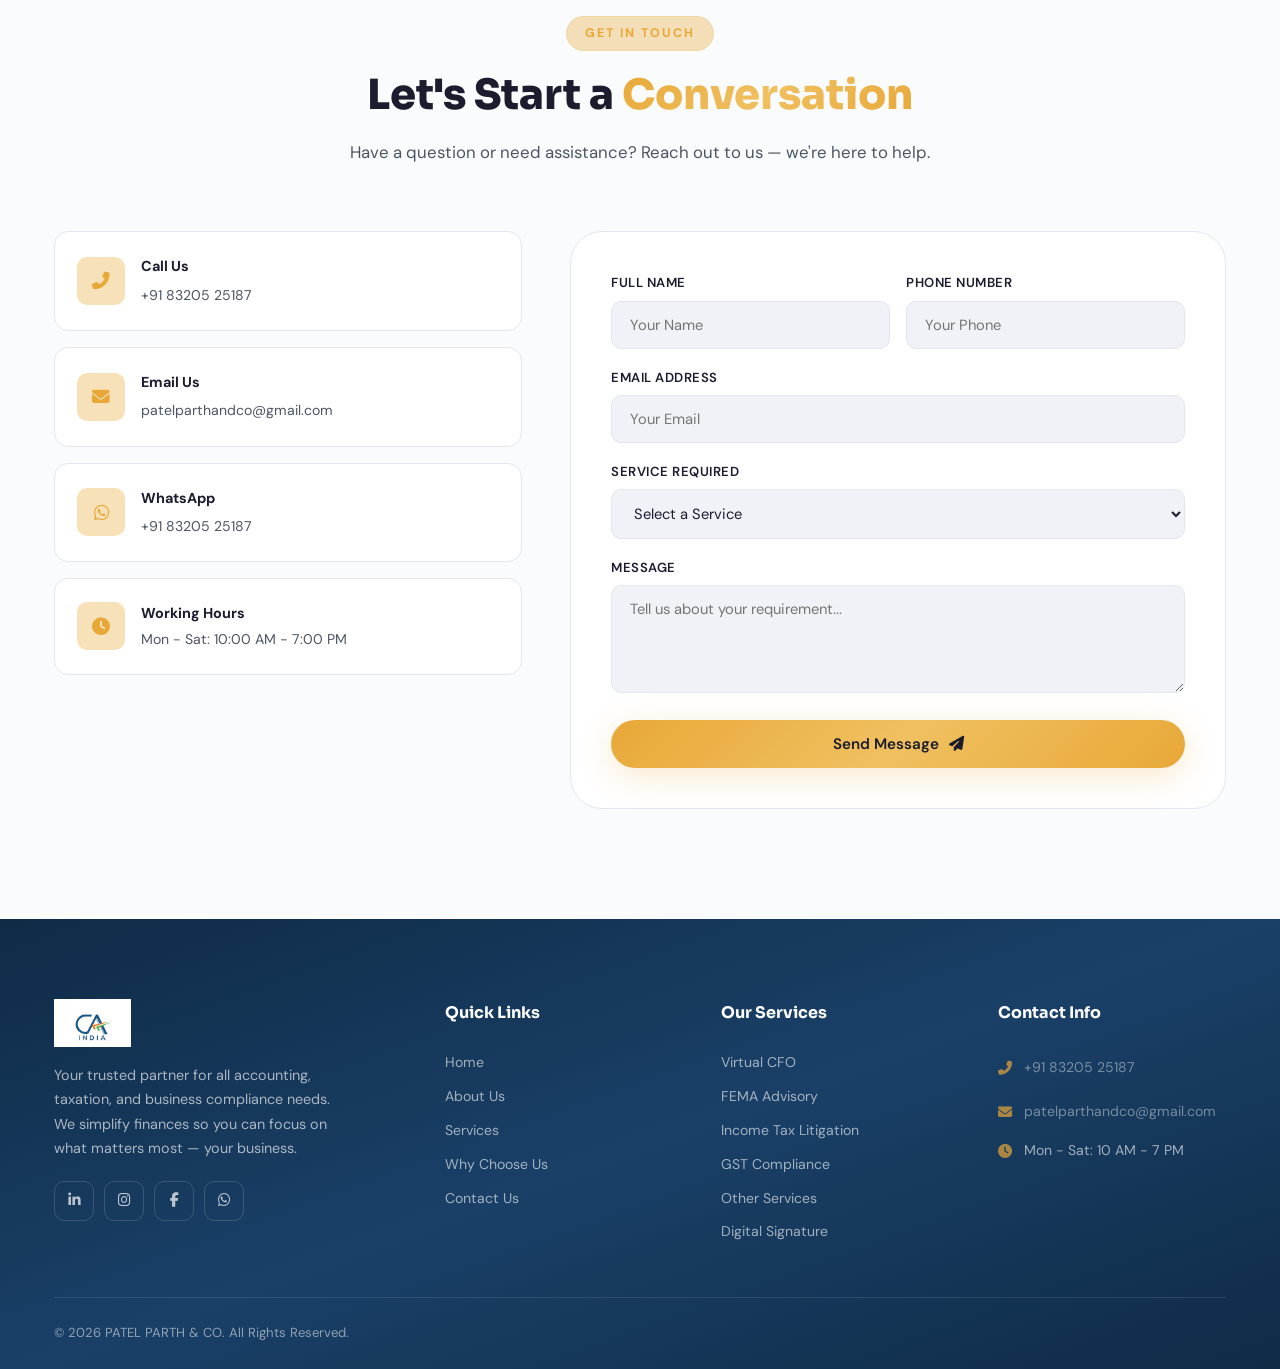
==== commit 98b5894f: "Add Web3Forms access key for contact form email notifications Co-Authored-By: Claude Opus 4.6 <norep" ====
--- a/index.html
+++ b/index.html
@@ -543,6 +543,8 @@
                     </div>
                 </div>
                 <form class="contact-form" data-animate="fade-left" id="contactForm">
+                    <input type="hidden" name="access_key" value="46e20993-4ee1-4ebb-a198-87d9d3639e5d">
+                    <input type="hidden" name="subject" value="New Enquiry - PATEL PARTH & CO Website">
                     <!-- Anti-spam honeypot (hidden from users) -->
                     <input type="checkbox" name="botcheck" class="hidden" style="display:none;">
                     <div class="form-row">
